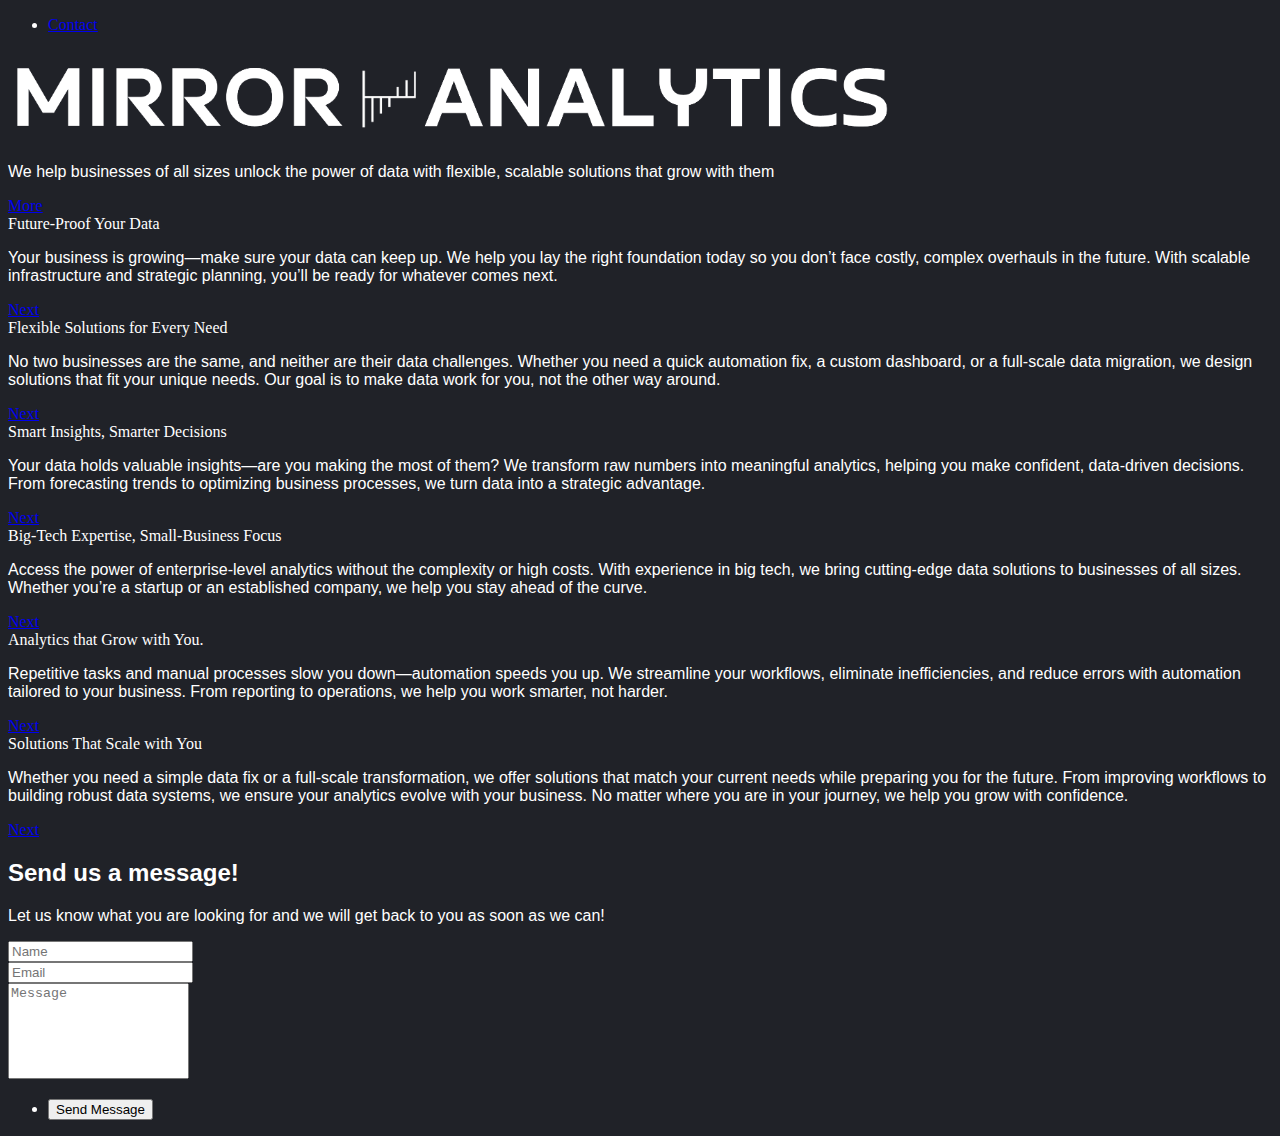
==== index.html @ a61ed6c7 "New Web" ====
<!DOCTYPE HTML>
<!--
	Big Picture by HTML5 UP
	html5up.net | @ajlkn
	Free for personal and commercial use under the CCA 3.0 license (html5up.net/license)
-->
<html>
	<head>
		<title>Big Picture by HTML5 UP</title>
		<meta charset="utf-8" />
		<meta name="viewport" content="width=device-width, initial-scale=1, user-scalable=no" />
		<link rel="stylesheet" href="assets/css/main.css" />
		<noscript><link rel="stylesheet" href="assets/css/noscript.css" /></noscript>
	</head>
	<body class="is-preload">

		<!-- Header -->
		<header id="header">
			<nav>
				<ul>

					<li><a href="#contact">Contact</a></li>
				</ul>
			</nav>
		</header>

		<!-- Intro -->
		<section id="intro" class="main style1 dark fullscreen">
			<div class="content">
				<header>
					<h2><img src="images/logo.png"</h2>
				</header>
				<p>We help businesses of all sizes unlock the power of data with flexible, scalable solutions that grow with them</p>
				<footer>
					<a href="#one" class="button style2 down">More</a>
				</footer>
			</div>
		</section>

		<!-- One -->
		<section id="one" class="main style2 right dark fullscreen">
			<div class="content box style2">
				<header>
					<h21>Future-Proof Your Data</h21>
				</header>
				<p>Your business is growing—make sure your data can keep up. We help you lay the right foundation today so you don’t face costly, complex overhauls in the future. With scalable infrastructure and strategic planning, you’ll be ready for whatever comes next.</p>
			</div>
			<a href="#two" class="button style2 down anchored">Next</a>
		</section>

		<!-- Two -->
		<section id="two" class="main style2 left dark fullscreen">
			<div class="content box style2">
				<header>
					<h21>Flexible Solutions for Every Need</h21>
				</header>
				<p>No two businesses are the same, and neither are their data challenges. Whether you need a quick automation fix, a custom dashboard, or a full-scale data migration, we design solutions that fit your unique needs. Our goal is to make data work for you, not the other way around.</p>
			</div>
			<a href="#work" class="button style2 down anchored">Next</a>
		</section>

		<!-- Three -->
		<section id="three" class="main style2 right dark fullscreen">
			<div class="content box style2">
				<header>
					<h21>Smart Insights, Smarter Decisions</h21>
				</header>
				<p>Your data holds valuable insights—are you making the most of them? We transform raw numbers into meaningful analytics, helping you make confident, data-driven decisions. From forecasting trends to optimizing business processes, we turn data into a strategic advantage.</p>
			</div>
			<a href="#two" class="button style2 down anchored">Next</a>
		</section>

		<!-- Four -->
		<section id="four" class="main style2 left dark fullscreen">
			<div class="content box style2">
				<header>
					<h21> Big-Tech Expertise, Small-Business Focus</h21>
				</header>
				<p>Access the power of enterprise-level analytics without the complexity or high costs. With experience in big tech, we bring cutting-edge data solutions to businesses of all sizes. Whether you’re a startup or an established company, we help you stay ahead of the curve.</p>
			</div>
			<a href="#two" class="button style2 down anchored">Next</a>
		</section>

		<!-- Five -->
		<section id="five" class="main style2 right dark fullscreen">
			<div class="content box style2">
				<header>
					<h21>Analytics that Grow with You.</h21>
				</header>
				<p>Repetitive tasks and manual processes slow you down—automation speeds you up. We streamline your workflows, eliminate inefficiencies, and reduce errors with automation tailored to your business. From reporting to operations, we help you work smarter, not harder.</p>
			</div>
			<a href="#two" class="button style2 down anchored">Next</a>
		</section>

		<!-- Six -->
		<section id="six" class="main style2 left dark fullscreen">
			<div class="content box style2">
				<header>
					<h21>Solutions That Scale with You</h21>
				</header>
				<p>Whether you need a simple data fix or a full-scale transformation, we offer solutions that match your current needs while preparing you for the future. From improving workflows to building robust data systems, we ensure your analytics evolve with your business. No matter where you are in your journey, we help you grow with confidence.</p>
			</div>
			<a href="#two" class="button style2 down anchored">Next</a>
		</section>

		<!-- Work -->
		<!--<section id="work" class="main style3 primary">
	<div class="content">
		<header>
			<h2>Why Mirror Analytics?</h2>
		</header>-->
		<!-- Gallery  -->
		<!--<div class="gallery">
					<article class="from-left">
						<a href="images/fulls/01.jpg" class="image fit"><img src="images/thumbs/01.jpg" title="The Anonymous Red" alt="" /></a>
					</article>
					<article class="from-right">
						<a href="images/fulls/02.jpg" class="image fit"><img src="images/thumbs/02.jpg" title="Airchitecture II" alt="" /></a>
					</article>
					<article class="from-left">
						<a href="images/fulls/03.jpg" class="image fit"><img src="images/thumbs/03.jpg" title="Air Lounge" alt="" /></a>
					</article>
					<article class="from-right">
						<a href="images/fulls/04.jpg" class="image fit"><img src="images/thumbs/04.jpg" title="Carry on" alt="" /></a>
					</article>
					<article class="from-left">
						<a href="images/fulls/05.jpg" class="image fit"><img src="images/thumbs/05.jpg" title="The sparkling shell" alt="" /></a>
					</article>
					<article class="from-right">
						<a href="images/fulls/06.jpg" class="image fit"><img src="images/thumbs/06.jpg" title="Bent IX" alt="" /></a>
					</article>
				</div>

		</div>
	</section>-->
		<!-- Contact -->
		<section id="contact" class="main style3 secondary">
			<div class="content">
				<header>
					<h2>Send us a message!</h2>
					<p>Let us know what you are looking for and we will get back to you as soon as we can!</p>
				</header>
				<div class="box">
					<form method="post" action="#">
						<div class="fields">
							<div class="field half"><input type="text" name="name" placeholder="Name" /></div>
							<div class="field half"><input type="email" name="email" placeholder="Email" /></div>
							<div class="field"><textarea name="message" placeholder="Message" rows="6"></textarea></div>
						</div>
						<ul class="actions special">
							<li><input type="submit" value="Send Message" /></li>
						</ul>
					</form>
				</div>
			</div>
		</section>

		<!-- Footer -->
		<!--<footer id="footer">-->
		<!-- Icons -->
		<!--<ul class="icons">
		<li><a href="#" class="icon brands fa-twitter"><span class="label">Twitter</span></a></li>
		<li><a href="#" class="icon brands fa-facebook-f"><span class="label">Facebook</span></a></li>
		<li><a href="#" class="icon brands fa-instagram"><span class="label">Instagram</span></a></li>
		<li><a href="#" class="icon brands fa-linkedin-in"><span class="label">LinkedIn</span></a></li>
		<li><a href="#" class="icon brands fa-dribbble"><span class="label">Dribbble</span></a></li>
		<li><a href="#" class="icon brands fa-pinterest"><span class="label">Pinterest</span></a></li>
	</ul>-->
		<!-- Menu -->
		<!--<ul class="menu">
				<li>&copy; Untitled</li><li>Design: <a href="https://html5up.net">HTML5 UP</a></li>
			</ul>

	</footer>-->
		<!-- Scripts -->
		<script src="assets/js/jquery.min.js"></script>
		<script src="assets/js/jquery.poptrox.min.js"></script>
		<script src="assets/js/jquery.scrolly.min.js"></script>
		<script src="assets/js/jquery.scrollex.min.js"></script>
		<script src="assets/js/browser.min.js"></script>
		<script src="assets/js/breakpoints.min.js"></script>
		<script src="assets/js/util.js"></script>
		<script src="assets/js/main.js"></script>

	</body>
</html>
---- assets/css/main.css ----
/*--------------------- Common Css Start ----------------*/

* {
	outline: none;
}
a:hover {
	text-decoration: none;
}
body {
	background-color: #202228;
	color: #fff;
	-webkit-font-smoothing: antialiased;
}

p {
	font-family: 'Inter', sans-serif;
	font-size: 16px;
}

h1, h2, h3, h4, h5, h6 {
	color: #fff;
	font-family: 'Inter', sans-serif;
}

hr {
	margin-top: 0px;
	margin-bottom: 0px;
	border-top: 1px solid;
	color: #37393e;
}

textarea {
	resize: none;
}

thead, tbody, tfoot {
    background-color: #202228;
}

/*--------------------- Common Css End ----------------*/

/*--------------------- Elements Start ----------------*/

blockquote {
	font-style: italic;
	border-left: 3px solid #fff;
	font-size: 18px;
    letter-spacing: 1px;
}
.unordarlist {
	font-family: 'Inter', sans-serif;
	list-style-type: square;
	font-size: bold;
	margin-left: -35px;
}
.ordarlist {
	font-family: 'Inter', sans-serif;
	font-size: bold;
	font-weight: bold;
	margin-left: -22px;
}

.ordarlist li{
	padding-bottom: 10px;
}

.unordarlist li{
	padding-bottom: 10px;
	font-size: 16px;
}

#owl-demo .item img{
    display: block;
    width: 100%;
    height: auto;
}

.btn-tobais {
	-webkit-transition: all 0.5s ease-in-out;
	-moz-transition: all 0.5s ease-in-out;
	-ms-transition: all 0.5s ease-in-out;
	-o-transition: all 0.5s ease-in-out;
	transition: all 0.5s ease-in-out;
	border-radius: 25px;
	font-size: 9px;
	color: #333;
    background-color: #202228;
    margin-top: 30px;
    border: 1px solid;
    padding: 10px 20px;
}
section.button {
	padding-top: 10px;
    padding-bottom: 60px;
}

section.table .row {
    padding-bottom: 30px;
}
.btn-defalt {
	color: #fff;
	padding: 13px 40px;
	border-radius: 20px;
}
a.btn.btn-tobais.btn-special:hover {
    background-color: #fff;
    color: #333;
}
.btn-special {
	color: #fff;
	padding: 13px 40px;
	border-radius: 20px;
}
.btn-big {
	color: #fff;
	padding: 15px 35px;
	border-radius: 30px;
}
.btn-small {
	color: #fff;
	padding: 7px 25px;
	border-radius: 30px;
}
button[disabled], html input[disabled] {
	cursor: not-allowed;
}
.btn-disabled {
	background-color: #c1c1c1;
	color: #fff;
	padding: 13px 40px;
	border-radius: 0px;	
}
.btn-fit {
	color: #fff;
	padding: 12px 170px;
}
@media only screen and (max-width: 400px) {
    .btn-fit {
        padding: 12px 90px;
    }
}
.btn-fit-small {
	color: #fff;
	padding: 8px 153px;
}
@media only screen and (max-width: 400px) {
    .btn-fit-small {
        padding: 8px 79px;
    }
}
.hover-off:hover{
	color: #333;
	background-color: #fff;
}
.form-control:focus {
    box-shadow: none;
}
.form-control {
    border: none;
    box-shadow: none;
    border-bottom: 1px solid #adadad;
    border-radius: 0px;
    padding: 15px;
    height: auto;
    background-color: #262930;
    border-color: #32363f;
    color: #fff;
}

tr td:first-child {
    width: 150px;
}

tr td:nth-child(2), tr th:nth-child(2) {
    padding-left: 90px !important;
}

.from-group {
    padding-top: 30px;
}

.checkbox-inline, .radio-inline {
	
	font-size: 15px;
	margin: 25px 0px 0px 0px;
}
.btn-send {
	padding: 10px 30px;
    background-color: #fff;
    color: #333;
    margin-top: 30px;
}
a.btn.btn-tobais.btn-reset:hover {
	background-color: #fff;
}
a.btn.btn-tobais.btn-send:hover {
	color: #fff;
	background-color: #202228;
}
.img-fit{
	display: block;
	min-width: 100%;
}
.image-text-text{

	margin: 20px 0px;
}

.second{
	text-align: right;
}

@media only screen and (max-width: 768px) {
    .second{
		text-align: left !important;
	}
}

.image-text{
	margin:  25px 0px;
}

section.fit-image {
    padding-bottom: 60px;
}

img.img-responsive {
    margin: 15px 0px;
}
.contact-form {
	padding-bottom: 30px;
}

.star {
	color: red;
}

.galleryFull img.img-responsive {
	margin: 0px;
	max-width: none;
}
/*-------------------- ./ elements --------------*/

.contact-field {
	padding-top: 100px;
	padding-bottom: 100px;
}

.text {
	background-color: #1e2026 ; 
	text-align: center;
	padding-top: 70px;
	padding-bottom: 70px;
}

.form-name-email {
	padding-top: 25px;
}
.message {
	padding: 60px;
}
.btn {
	border-radius: 0px;
    margin-right: 10px;
}
.send-reset {
	padding-top: 30px;
}
.btn-message {
	background-color: #fff;
}
.btn-reset {
	background-color: #202228;
	border-style: 1px solid;
	border-color: #555b6b;
	color: #fff;
}

.contact {
	border-top: 1px solid red;
}

/*=-=-=-=-=-=-==-=-=- Contact Info =-=-=-=-=-=-=-=-=-=-=-=-*/

.contact-info {
    display: inline;
}

.contact-info-content .img-wrapper {
    border: 1px solid #fff;
    border-radius: 50%;
    width: 35px;
    height: 35px;
    display: inline-block;
}

.contact-info-content .img-wrapper img {
    display: block;
    margin: auto;
    /*padding-top: 11px;*/
    padding: 8px;
}

.contact-info-content p {
    display: inline-block;
}

.contact-info-content h4 {
	padding-bottom: 10px;
}

.social-contact {
	padding-top: 25px;
	padding-bottom: 25px;
}
.social-content h5 {
	padding-bottom: 10px;
}

.social-contact a {
	color: #a5afce;
}
.keep-update {
	padding-top: 10px;
	padding-right: 10px;
}
input.form-control.notify-me {
    height: 20px;
}
.social-icon li {
	display: inline-block;
}

.social-icon a {
    display: block;
    margin: 3px;
    padding: 12px;
    border: 1px solid #fff;
    border-radius: 50%;
    width: 45px;
    height: 45px;
    color: #fff;
}

.ion-social-facebook-outline:before {
    font-size: 25px;
    line-height: 20px;
}

.ion-social-twitter-outline:before {
    font-size: 25px;
    line-height: 20px;
}
.ion-social-dribbble-outline:before {
    font-size: 25px;
    line-height: 20px;
}
.ion-social-pinterest-outline:before {
    font-size: 25px;
    line-height: 20px;
}

ul.social-icon {
    padding-left: 15px;
    padding-top: 15px;
}
.last p {
	display: inline-block;
	padding-right: 25px;
}

.copyright-text {
	text-align: right;
}

@media only screen and (max-width: 768px) {
    .copyright-text {
    	text-align: center;
	}
}

.table-hover>tbody>tr:hover {
     background-color: #202228; 
}

@media only screen and (max-width: 768px) {
    .icons {
    	padding-top: 35px;
	}
}

.alternate-icon .row {
	padding-top: 20px;
	padding-bottom: 20px;
}
.fa {
    margin-right: 10px;
}

.alternate-icon h1 {
	padding-bottom: 25px;
}

pre {
	background-color: #22242a;
	color: #fff;
	border: none;
    border-radius: 0px;
    padding: 50px 0px 65px 40px;
}

section.ordered-list {
    padding-top: 40px;
    padding-bottom: 40px;
}

section.ordered-list h1 {
    padding-bottom: 20px;
}
section.ordered-list p {
    padding-bottom: 25px;
}
section.unordered-list h1 {
    padding-bottom: 20px;
}
section.unordered-list p {
    padding-bottom: 25px;
}

section.blockquote {
    padding-bottom: 25px;
}
section.blockquote h1 {
    padding-bottom: 20px;
}
section.paragraph {
    padding-bottom: 25px;
}

section.paragraph h1 {
    padding-bottom: 20px;
}
section.performatted h1 {
    padding-bottom: 20px;
}

.fa-square:before {
    padding-right: 10px;
    font-size: 10px;
}

.social-contact .col-md-4 {
	padding-right: 0px;
}
.social-section {
	padding: 50px 0px;
}

a.notify-me {
    color: #333;
    padding: 7.5px 15px;
    font-size: 10px;
}


/*-------------------------- Element Head Start----------------------------*/
.innerheader .pad-small {
    padding-top: 220px;
    padding-bottom: 180px;
}
.innerheader .inner-title {
    padding-left: 150px;
    margin-top: -60px;
    color: #fff;
}

@media only screen and (max-width: 768px) {
    .innerheader .inner-title {
    text-align: center;
    padding-left: 0px;
	}
}

.innerheader2 .inner-title h3 {
    text-transform: uppercase;
    font-size: 2.60rem;
    margin-bottom: 10px;
}

.innerheader {
    background: url(../images/slider2.jpg);
    background-size: cover;
    background-repeat: repeat;
    background-position: center center;
    position: relative;
}

.title {
    margin-left: -75px;
    font-weight: bold;
}
.overlay {
    position: absolute;
    width: 100%;
    height: 100%;
    background-color: #1d2437;
    opacity: .4;
}

.head {
    position: absolute;
    z-index: 9;
    width: 100%;
    padding: 10px;
}

.logo {
	font-size: 24px;
	font-weight: bold;
	color: #fff;
	text-decoration: none;
}

.logo:hover{
	color: #fff;
}

.logo span img {
    width: 800px;
    height: auto;
    margin-top: 3px;
    margin-left: -10px;
}


@media (max-width: 768px) {
	.logo span img {
		width: 300px;
		height: auto;
		margin-top: 5px;
		margin-left: -10px;
	}
}
/*-------------------------- Element Head End ----------------------------*/

/*------------------------ Slide Start ------------------*/
.client-name {
    color: #fff;
    font-size: 10px;
    text-transform: uppercase;
    margin-top: 20px;
    font-family: 'Montserrat', sans-serif;
    letter-spacing: 1px;
}
.section-devider {
    margin: 0 auto;
    width: 100px;
    height: 1px;
    border-top: 1px solid #fbfbfb;
    margin-top: 15px;
    margin-bottom: 50px;
}

.img-qoute {
    vertical-align: top;
    width: 24px;
    margin-right: 5px;
}
.testimonial-sliders .owl-controls {
    position: absolute;
    top: 50%;
    width: 100%;
}
.testimonial-sliders .owl-controls .owl-buttons div {
    background: transparent !important;
}
.testimonial-sliders .owl-controls .owl-prev {
    float: left;
}
.testimonial-sliders .owl-controls .owl-buttons div {
    background: transparent !important;
}
.testimonial-sliders .owl-controls .owl-next {
    float: right;
}

/*------------------------- Slide End -------------------*/

/*-------------------------- Menu start ----------------------------*/

.wrapper {
	-moz-transition: opacity 0.45s ease;
	-webkit-transition: opacity 0.45s ease;
	-ms-transition: opacity 0.45s ease;
	transition: opacity 0.45s ease;
	opacity: 1;
}

#menu {
	-moz-transform: translateX(22em);
	-webkit-transform: translateX(22em);
	-ms-transform: translateX(22em);
	transform: translateX(22em);
	-moz-transition: -moz-transform 0.45s ease, visibility 0.45s;
	-webkit-transition: -webkit-transform 0.45s ease, visibility 0.45s;
	-ms-transition: -ms-transform 0.45s ease, visibility 0.45s;
	transition: transform 0.45s ease, visibility 0.45s;
	position: fixed;
	top: 0;
	right: 0;
	width: 22em;
	max-width: 80%;
	height: 100%;
	-webkit-overflow-scrolling: touch;
	background: #2a2e3d;
	color: #ffffff;
	cursor: default;
	visibility: hidden;
	z-index: 10002;
}

#menu > .inner {
	-moz-transition: opacity 0.45s ease;
	-webkit-transition: opacity 0.45s ease;
	-ms-transition: opacity 0.45s ease;
	transition: opacity 0.45s ease;
	-webkit-overflow-scrolling: touch;
	position: absolute;
	top: 0;
	left: 0;
	width: 100%;
	height: 100%;
	padding: 2.75em;
	opacity: 0;
	overflow-y: auto;
}

#menu > .inner > ul {
	list-style: none;
	margin: 0 0 1em 0;
	padding: 0;
}
#menu > .inner > h2 {
	list-style: none;
	padding-bottom: 30px;
	margin-top: 10px;
	margin-bottom: 15px;
	font-weight: bold;
}

#menu > .inner > ul > li {
	padding: 0;
}

#menu > .inner > ul > li a {
	display: block;
	padding: 5px 0px;
	line-height: 1.5;
	border: 0;
	color: inherit;
	font-size: 20px;
}

#menu > .inner > ul > li:first-child {
	border-top: 0;
	margin-top: -1em;
}

#menu > .close {
	-moz-transition: opacity 0.45s ease, -moz-transform 0.45s ease;
	-webkit-transition: opacity 0.45s ease, -webkit-transform 0.45s ease;
	-ms-transition: opacity 0.45s ease, -ms-transform 0.45s ease;
	transition: opacity 0.45s ease, transform 0.45s ease;
	-moz-transform: scale(0.25) rotate(180deg);
	-webkit-transform: scale(0.25) rotate(180deg);
	-ms-transform: scale(0.25) rotate(180deg);
	transform: scale(0.25) rotate(180deg);
	-webkit-tap-highlight-color: transparent;
	display: block;
	position: absolute;
	top: 3em;
	right: 6em;
	width: 6em;
	text-indent: 6em;
	height: 3em;
	border: 0;
	font-size: 1em;
	opacity: 0;
	overflow: hidden;
	padding: 0;
	white-space: nowrap;
}

#menu > .close:before, #menu > .close:after {
	-moz-transition: opacity 0.2s ease;
	-webkit-transition: opacity 0.2s ease;
	-ms-transition: opacity 0.2s ease;
	transition: opacity 0.2s ease;
	content: '';
	display: block;
	position: absolute;
	top: 0;
	left: 0;
	width: 100%;
	height: 100%;
	background-position: center;
	background-repeat: no-repeat;
	background-size: 2em 2em;
}

#menu > .close:before {
	background-image: url("data:image/svg+xml;charset=utf8,%3Csvg xmlns='http://www.w3.org/2000/svg' width='100' height='100' viewBox='0 0 100 100' preserveAspectRatio='none'%3E%3Cstyle%3Eline %7B stroke-width: 8px%3B stroke: %23f2849e%3B %7D%3C/style%3E%3Cline x1='15' y1='15' x2='85' y2='85' /%3E%3Cline x1='85' y1='15' x2='15' y2='85' /%3E%3C/svg%3E");
	opacity: 0;
}

#menu > .close:after {
	background-image: url("data:image/svg+xml;charset=utf8,%3Csvg xmlns='http://www.w3.org/2000/svg' width='100' height='100' viewBox='0 0 100 100' preserveAspectRatio='none'%3E%3Cstyle%3Eline %7B stroke-width: 8px%3B stroke: %23585858%3B %7D%3C/style%3E%3Cline x1='15' y1='15' x2='85' y2='85' /%3E%3Cline x1='85' y1='15' x2='15' y2='85' /%3E%3C/svg%3E");
	opacity: 1;
}

#menu > .close:hover:before {
	opacity: 1;
}

#menu > .close:hover:after {
	opacity: 0;
}

@media screen and (max-width: 736px) {

	#menu {
		-moz-transform: translateX(16.5em);
		-webkit-transform: translateX(16.5em);
		-ms-transform: translateX(16.5em);
		transform: translateX(16.5em);
		width: 16.5em;
	}

	#menu > .inner {
		padding: 2.75em 1.5em;
	}

	#menu > .close {
		top: 0.5em;
		left: -4.25em;
		width: 4.25em;
		text-indent: 4.25em;
	}

	#menu > .close:before, #menu > .close:after {
		background-size: 1.5em 1.5em;
	}
}

body.is-menu-visible #wrapper {
	-moz-pointer-events: none;
	-webkit-pointer-events: none;
	-ms-pointer-events: none;
	pointer-events: none;
	cursor: default;
	opacity: 0.25;
}

body.is-menu-visible #menu {
	-moz-transform: translateX(0);
	-webkit-transform: translateX(0);
	-ms-transform: translateX(0);
	transform: translateX(0);
	visibility: visible;
}

	body.is-menu-visible #menu > * {
		opacity: 1;
	}

	body.is-menu-visible #menu .close {
		-moz-transform: scale(1.0) rotate(0deg);
		-webkit-transform: scale(1.0) rotate(0deg);
		-ms-transform: scale(1.0) rotate(0deg);
		transform: scale(1.0) rotate(0deg);
		opacity: 1;
	}

	.nav-bars {
		position: absolute;
		right: 15px;
		width: auto;
		height: auto;
		top: 0;
	}

	.nav-bars i {
		color: #000;
		font-size: 20px;
		margin-right: 0px;
	}

/*-------------------------- Menu End ----------------------------*/

/*------------------------ Testimonial Start ---------------------*/

.testimonial {
    color: #fff;
    text-align: center;
    padding: 90px 0px;
    background-color: #1e2026;
}

.owl-carousel .owl-nav .owl-next {
    position: absolute;
    left: 0;
    top: 21%;
    
    background-color: #1e2026;
    font-size: 25px;
}
.owl-carousel .owl-nav .owl-prev {
    position: absolute;
    right: 0;
    top: 21%;
    background-color: #1e2026;
    font-size: 25px;
}

.carousel-item .text-center {
    padding: 0px 50px;
}

.owl-theme .owl-nav [class*=owl-]:hover {
    background: #fff;
    color: #1e2026;
    text-decoration: none;
    padding-right: 0px;
    border-radius: 0px;
}

.testimonial-speech {
    color: #fff;
    padding-left: 15px;
    padding-right: 15px;
    font-family: 'weblysleek_uisemilight_italic';
}

/*------------------- Testimonial End ----------------------*/

/*---------------------- Home Head Start ------------------*/

.owl-carousel .owl-dot {
    background-color: transparent;
    border-radius: 100%;
    border: 1px solid white;
    display: inline-block;
    padding: 4px 4px;
    margin-right: 5px;
}

@media only screen and (max-width: 768px) {
    .owl-carousel .owl-dot {
	    background-color: transparent;
	    border-radius: 100%;
	    border: 1px solid white;
	    display: inline-block;
	    padding: 5px 5px !important;
	    margin-right: 5px;
	}
}

.owl-carousel .owl-dot.active {
    background-color: #fff;/*
    border-color: #e1666a;*/
}
.owl-theme .owl-dots .owl-dot span {
    width: 0px;
    height: 0px;
    margin: 0px 0px;
}

.header_slide img.img-responsive {
    margin: 0px;
    margin-top: -50px;
}
.owl-theme .owl-dots {
    position: absolute;
    bottom: 122px;
    width: 100%;
}

/*---------------------- Home Head End ------------------*/

/*---------------------- Popup Section Start -------------*/

.gallery-pad {
    /*padding-top: 30px;*/
    margin-top: -10px;
}
.no-gutter>[class*=col-] {
    padding-right: 0;
    padding-left: 0;
}
.img-box {
    position: relative;
    overflow: hidden;
}
.img-box img {
    width: calc(100% + 60px);
    height: calc(100% + 60px);
    transition: opacity .35s,-webkit-transform .45s;
    transition: opacity .35s,transform .45s;
    -webkit-transform: translate3d(-40px,0,0);
    transform: translate3d(-40px,0,0);
}
img {
    border: 0;
}
.img-caption {
    background-image: linear-gradient(to top,rgba(17,17,17,.9),rgba(17,17,17,0));
    padding: 15px;
    position: absolute;
    top: auto;
    bottom: -52px;
    width: 100%;
    transition: all .4s;
}
.caption-text {
    float: left;
}
.img-caption span {
    color: #fff;
    font-size: 1rem;
    text-transform: capitalize;
    font-weight: 600;
}
.caption-social {
    float: right;
}
.caption-social span a {
    color: #fff;
}
a {
    background-color: transparent;
}
.caption-social span a i {
    display: inline-block;
    margin-left: 7px;
}

.img-sidebar {
    padding: 30px;
    background-color: #fff;
    position: relative;
}
.img-sidebar .sidebar-header {
    margin-bottom: 15px;
}
.img-sidebar .img-title {
    font-size: 1.414rem;
}
.author-meta span {
    font-size: 1rem;
}
.img-sidebar .sidebar-content {
    margin-bottom: 30px;
}

.img-sidebar .img-meta ul li {
    font-size: 1rem;
    margin-bottom: 10px;
}
.img-sidebar .img-meta ul li span {
    display: inline-block;
    margin-right: 10px;
    font-weight: 600;
}

.img-title h4 {
	color: #333;
}
.author-meta span {
	color: #333;
}
.author-name span {
	color: #333;
}
.sidebar-content p{
	color: #333;
}
.img-lightbox img {
	max-width: 100%;
	margin: 0px;
}

.slide1 {
    background: url(../images/slider1.jpg);  
}
.slide2 {
    background: url(../images/slider2.jpg);
}
.slide3 {
    background: url(../images/slider3.jpg);
}

.bg {
	min-height: 80vh;
	background-size: cover;
    background-repeat: repeat;
    background-position: center center;
    position: relative;
}

.head-text {
	font-family: 'Inter', sans-serif;
	position: absolute;
	z-index: 9;
	width: 100%;
	text-align: center;
	padding-top: 290px;
}
.head-text a {

	color: #fff;
	font-size: 12px;
    font-weight: inherit;
    letter-spacing: .-4px;
}

@media only screen and (max-width: 482px) {
	.head-text h1 {
		font-family: 'Inter', sans-serif;
		font-weight: 900;
		font-size: 23px;
	}
}

.head-text h1 {
	font-family: 'Inter', sans-serif;
	font-weight: 900;
	font-size: 22px;
}

@media screen and (max-width: 600px){
.mfp-arrow {
    top: 38%;
	}
}

.sidebar-content a {
	text-decoration: underline;
}

.img-box:hover img {
    -webkit-transform: translate3d(0,0,0);
    transform: translate3d(0,0,0);
}

@media screen and (max-width: 991px) {
    .grid-item-width2 {
        width: auto;
   	 	height: 0px;
    }
}

.grid-item-width2 { 
	width: auto;
    height: 321px;
}

.grid-item {
	width: auto;
    height: 350px;
}

.home_text {
	position: absolute;
	z-index: 9;
	height: auto;
	width: auto;
	bottom: 45%;
	left: 50%;
	transform: translateX(-50%);
}

	.home_text p {
		color: #fff;
		font-size: 14px;
		font-weight: bold;
	}

.home_text2 {
	position: absolute;
	z-index: 9;
	height: auto;
	width: auto;
	bottom: 45%;
	left: 50%;
	transform: translateX(-50%);
}

	.home_text2 p {
		color: #1e2026;
		font-size: 14px;
		font-weight: bold;
	}


.img-lightbox .col-md-6 {
	font-family: 'Inter', sans-serif;
	padding-left: 0px;
	padding-right: 0px;
}

 .p0 {
 	margin-right: 0px;
 }

.white-popup {
  position: relative;
  background: #FFF;
  width: auto;
  max-width: 1150px;
}

.white-popup {
  position: relative;
  background-color: #FFF;
  padding: 0px;
  width: auto;
  max-width: 1075px;
  margin: 0px auto;
}

.mfp-content .white-popup .col-md-4 {
	padding-right: 25px;
	padding-left: 25px;
}

.pop-up-color {
	background-color: #fff;
}

.pop-up-color img {
	margin: 0px auto;
}

.pop-up-color .p-r-0 {
	padding-right: 0px;
}
.pop-up-color .p-l-0 {
	padding-left: 0px;
}

.pop-up-color section {
	margin-top: 250px;
}

@media screen and (max-width: 1024px) {
	.pop-up-color section {
		margin-top: 25px;
	}
}

.popup-head {
	margin-top: 50px;
    margin-bottom: 35px;
    margin-left: 15px;
}

.popup-parapraph {
	padding: 0px 15px;
}

h4.popup-head {
    color: #333;
}
p.popup-parapraph {
	color: #333;
}

/*---------------------- Popup Section End -------------*/

/*---------------------- Footer Section Start -------------*/

.footer p {
	font-size: 13px;
}

section.footer ul li {
    display: inline-block;
    padding: 10px;
}

section.footer ul li a {
    color: #fff;
}

.footer {
	background-color: #1e2026;
	padding: 30px 0px;
}

@media only screen and (max-width: 768px) {
    .footer-bottom {
    	padding-left: 27px;
	}
}

/*---------------------- Footer Section End -------------*/
---- assets/css/noscript.css ----
/*
	Big Picture by HTML5 UP
	html5up.net | @ajlkn
	Free for personal and commercial use under the CCA 3.0 license (html5up.net/license)
*/

/* Loader */

	body:before, body:after {
		display: none;
	}
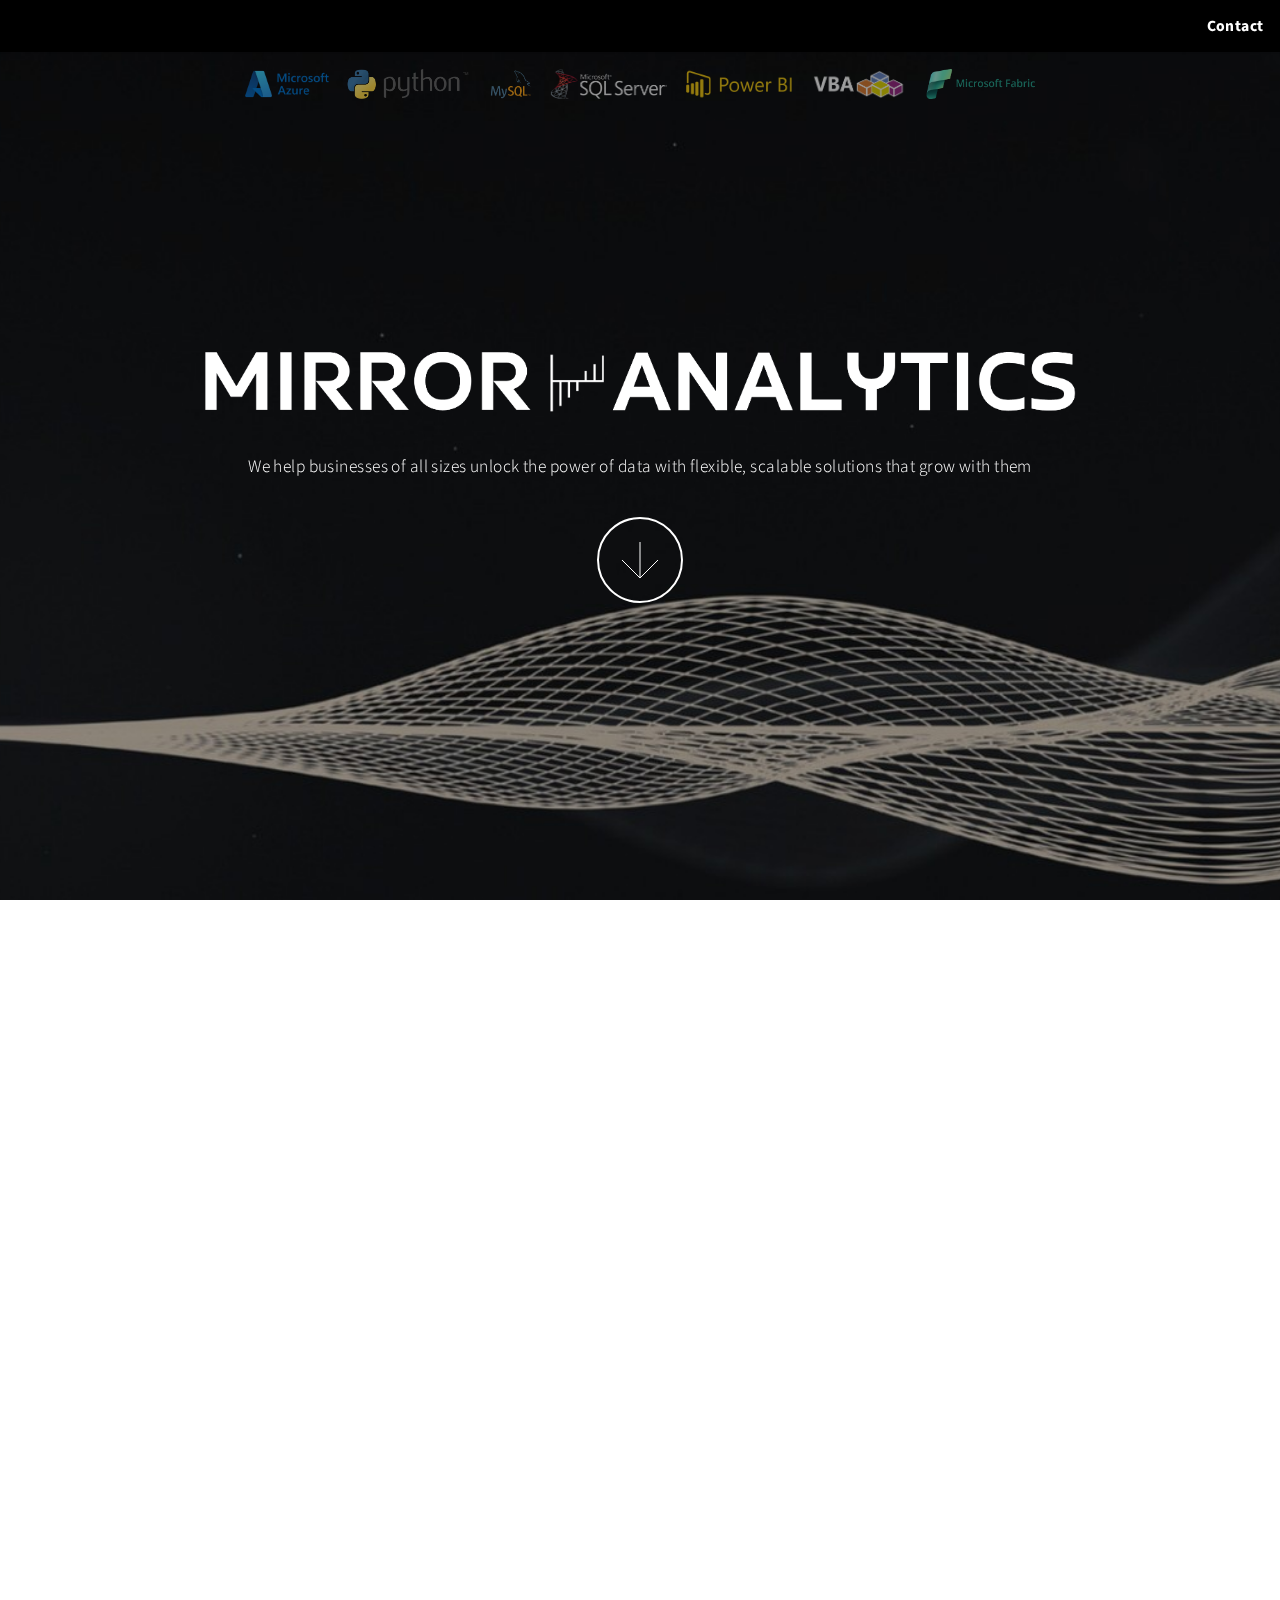
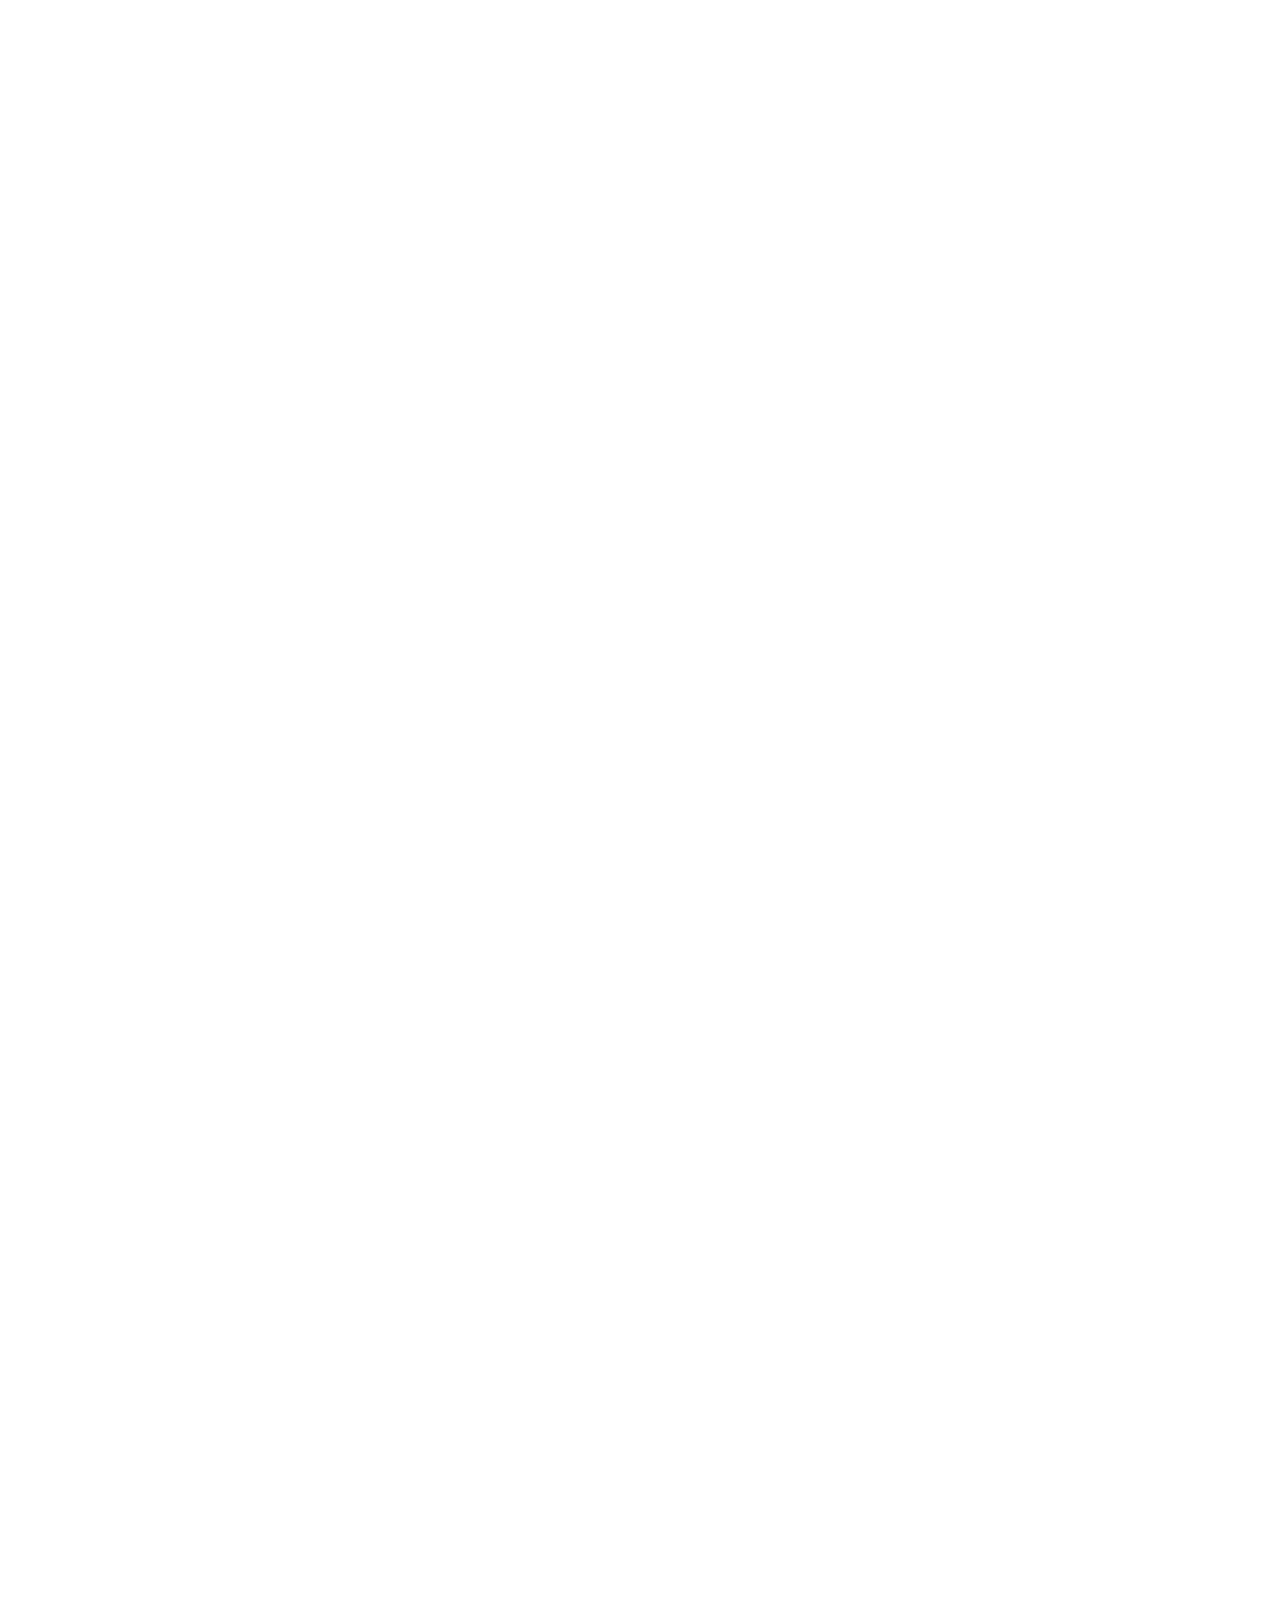
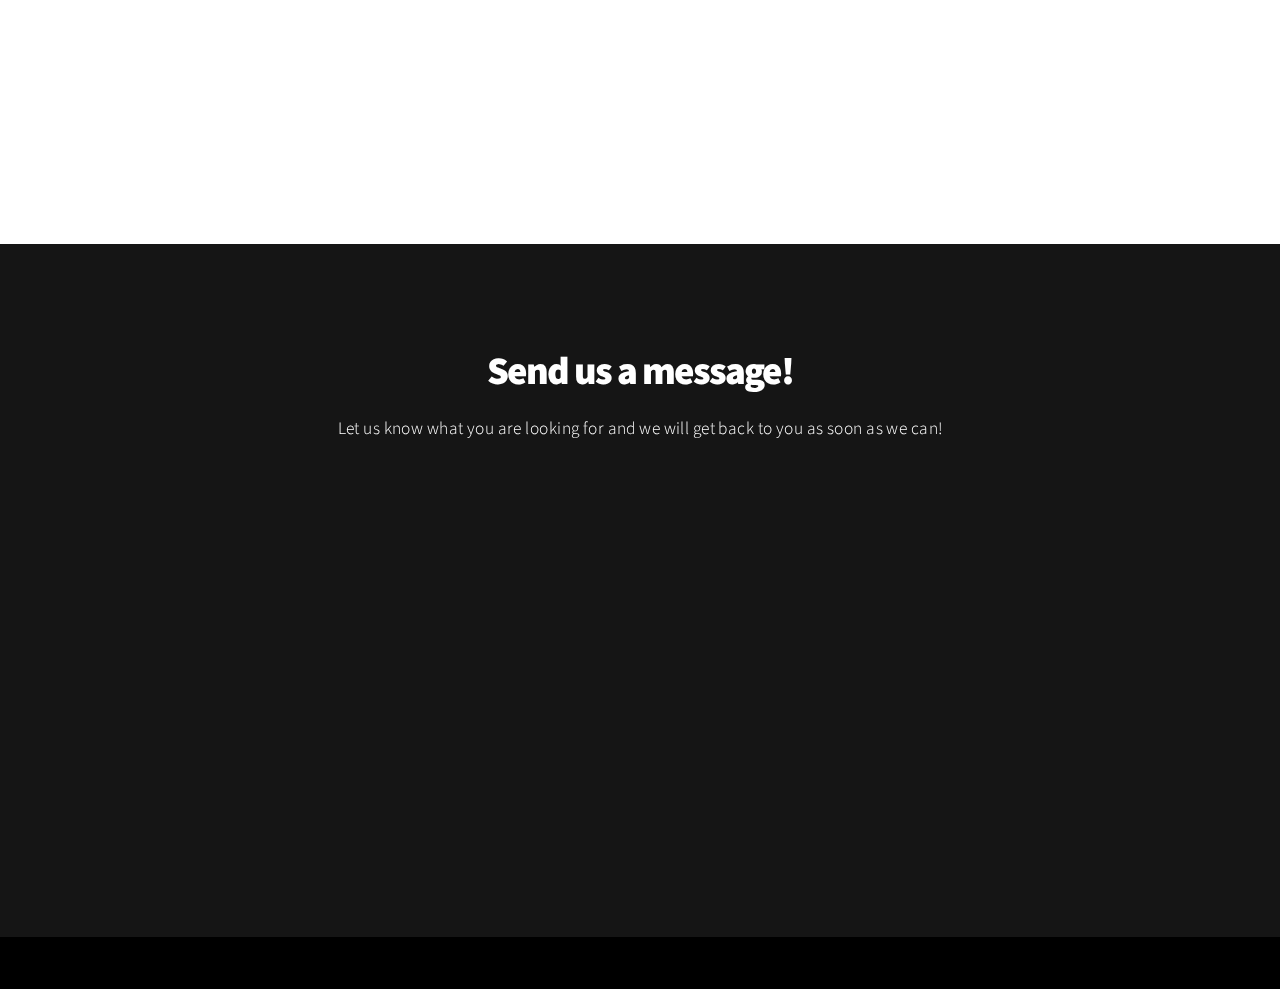
==== commit 38190901: "New Version" ====
--- a/index.html
+++ b/index.html
@@ -6,7 +6,7 @@
 -->
 <html>
 	<head>
-		<title>Big Picture by HTML5 UP</title>
+		<title>Mirror Analytics</title>
 		<meta charset="utf-8" />
 		<meta name="viewport" content="width=device-width, initial-scale=1, user-scalable=no" />
 		<link rel="stylesheet" href="assets/css/main.css" />
@@ -18,7 +18,6 @@
 		<header id="header">
 			<nav>
 				<ul>
-
 					<li><a href="#contact">Contact</a></li>
 				</ul>
 			</nav>
@@ -26,7 +25,41 @@
 
 		<!-- Intro -->
 		<section id="intro" class="main style1 dark fullscreen">
+
+			<div class="icons-container">
+
+				<a href="#">
+					<img src="images/azure.png" alt="Python" class="icon">
+				</a>
+
+				<a href="#">
+					<img src="images/python.png" alt="Python" class="icon">
+				</a>
+
+				<a href="#">
+					<img src="images/sql.png" alt="MySQL" class="icon">
+				</a>
+
+				<a href="#">
+					<img src="images/SSMS.png" alt="SSQS" class="icon">
+				</a>
+
+				<a href="#">
+					<img src="images/PowerBI.png" alt="PowerBI" class="icon">
+				</a>
+
+				<a href="#">
+					<img src="images/vba.png" alt="VBA" class="icon">
+				</a>
+
+				<a href="#">
+					<img src="images/fabric.png" alt="Fabric" class="icon">
+				</a>
+			</div>
+
 			<div class="content">
+
+
 				<header>
 					<h2><img src="images/logo.png"</h2>
 				</header>
@@ -43,7 +76,7 @@
 				<header>
 					<h21>Future-Proof Your Data</h21>
 				</header>
-				<p>Your business is growing—make sure your data can keep up. We help you lay the right foundation today so you don’t face costly, complex overhauls in the future. With scalable infrastructure and strategic planning, you’ll be ready for whatever comes next.</p>
+				<p>Your business is growing—make sure your data can keep up. We help you lay a strong foundation today, so you don’t face costly overhauls in the future. Whether you need a quick fix, process automation, or a scalable data infrastructure, we tailor solutions to fit your unique challenges. Our goal is to make data work for you, ensuring it supports your business now and evolves seamlessly as you grow.</p>
 			</div>
 			<a href="#two" class="button style2 down anchored">Next</a>
 		</section>
@@ -52,26 +85,26 @@
 		<section id="two" class="main style2 left dark fullscreen">
 			<div class="content box style2">
 				<header>
-					<h21>Flexible Solutions for Every Need</h21>
-				</header>
-				<p>No two businesses are the same, and neither are their data challenges. Whether you need a quick automation fix, a custom dashboard, or a full-scale data migration, we design solutions that fit your unique needs. Our goal is to make data work for you, not the other way around.</p>
-			</div>
-			<a href="#work" class="button style2 down anchored">Next</a>
+					<h21>Big-Tech Expertise, Small-Business Focus</h21>
+				</header>
+				<p>Every business, big or small, deserves access to powerful analytics. With experience in big tech, we bring enterprise-level solutions without the complexity or high costs of traditional consultancy firms. We transform raw data into meaningful insights, helping you make smarter, data-driven decisions. From forecasting trends to streamlining operations, we ensure your data isn’t just collected—it drives real impact.</p>
+			</div>
+			<a href="#three" class="button style2 down anchored">Next</a>
 		</section>
 
 		<!-- Three -->
 		<section id="three" class="main style2 right dark fullscreen">
 			<div class="content box style2">
 				<header>
-					<h21>Smart Insights, Smarter Decisions</h21>
-				</header>
-				<p>Your data holds valuable insights—are you making the most of them? We transform raw numbers into meaningful analytics, helping you make confident, data-driven decisions. From forecasting trends to optimizing business processes, we turn data into a strategic advantage.</p>
-			</div>
-			<a href="#two" class="button style2 down anchored">Next</a>
+					<h21>Efficiency, Automation, and Scalability</h21>
+				</header>
+				<p>Repetitive tasks and inefficient workflows slow businesses down, but automation and optimization can change that. We help you streamline processes, reduce errors, and free up valuable time with solutions designed to match your needs. Whether you're refining existing workflows or preparing for long-term scalability, our adaptable approach ensures that your data infrastructure grows with you—helping you stay ahead, always.</p>
+			</div>
+			<a href="#contact" class="button style2 down anchored">Next</a>
 		</section>
 
 		<!-- Four -->
-		<section id="four" class="main style2 left dark fullscreen">
+		<!--<section id="four" class="main style2 left dark fullscreen">
 			<div class="content box style2">
 				<header>
 					<h21> Big-Tech Expertise, Small-Business Focus</h21>
@@ -79,10 +112,10 @@
 				<p>Access the power of enterprise-level analytics without the complexity or high costs. With experience in big tech, we bring cutting-edge data solutions to businesses of all sizes. Whether you’re a startup or an established company, we help you stay ahead of the curve.</p>
 			</div>
 			<a href="#two" class="button style2 down anchored">Next</a>
-		</section>
+		</section>-->
 
 		<!-- Five -->
-		<section id="five" class="main style2 right dark fullscreen">
+		<!--<section id="five" class="main style2 right dark fullscreen">
 			<div class="content box style2">
 				<header>
 					<h21>Analytics that Grow with You.</h21>
@@ -90,10 +123,10 @@
 				<p>Repetitive tasks and manual processes slow you down—automation speeds you up. We streamline your workflows, eliminate inefficiencies, and reduce errors with automation tailored to your business. From reporting to operations, we help you work smarter, not harder.</p>
 			</div>
 			<a href="#two" class="button style2 down anchored">Next</a>
-		</section>
+		</section>-->
 
 		<!-- Six -->
-		<section id="six" class="main style2 left dark fullscreen">
+		<!--<section id="six" class="main style2 left dark fullscreen">
 			<div class="content box style2">
 				<header>
 					<h21>Solutions That Scale with You</h21>
@@ -101,7 +134,7 @@
 				<p>Whether you need a simple data fix or a full-scale transformation, we offer solutions that match your current needs while preparing you for the future. From improving workflows to building robust data systems, we ensure your analytics evolve with your business. No matter where you are in your journey, we help you grow with confidence.</p>
 			</div>
 			<a href="#two" class="button style2 down anchored">Next</a>
-		</section>
+		</section>-->
 
 		<!-- Work -->
 		<!--<section id="work" class="main style3 primary">
@@ -155,9 +188,9 @@
 			</div>
 		</section>
 
-		<!-- Footer -->
-		<!--<footer id="footer">-->
-		<!-- Icons -->
+		 <!--Footer--> 
+		<footer id="footer">
+		 <!--Icons--> 
 		<!--<ul class="icons">
 		<li><a href="#" class="icon brands fa-twitter"><span class="label">Twitter</span></a></li>
 		<li><a href="#" class="icon brands fa-facebook-f"><span class="label">Facebook</span></a></li>
@@ -166,12 +199,12 @@
 		<li><a href="#" class="icon brands fa-dribbble"><span class="label">Dribbble</span></a></li>
 		<li><a href="#" class="icon brands fa-pinterest"><span class="label">Pinterest</span></a></li>
 	</ul>-->
-		<!-- Menu -->
-		<!--<ul class="menu">
+		 <!--Menu 
+		<ul class="menu">
 				<li>&copy; Untitled</li><li>Design: <a href="https://html5up.net">HTML5 UP</a></li>
-			</ul>
-
-	</footer>-->
+			</ul>-->
+
+	</footer>
 		<!-- Scripts -->
 		<script src="assets/js/jquery.min.js"></script>
 		<script src="assets/js/jquery.poptrox.min.js"></script>
--- a/assets/css/main.css
+++ b/assets/css/main.css
@@ -1,1207 +1,2402 @@
-/*--------------------- Common Css Start ----------------*/
-
-* {
-	outline: none;
+@import url("https://fonts.googleapis.com/css?family=Source+Sans+Pro:300,900");
+@import url("fontawesome-all.min.css");
+
+/*
+	Big Picture by HTML5 UP
+	html5up.net | @ajlkn
+	Free for personal and commercial use under the CCA 3.0 license (html5up.net/license)
+*/
+
+html, body, div, span, applet, object,
+iframe, h1, h2, h21, h3, h4, h5, h6, p, blockquote,
+pre, a, abbr, acronym, address, big, cite,
+code, del, dfn, em, img, ins, kbd, q, s, samp,
+small, strike, strong, sub, sup, tt, var, b,
+u, i, center, dl, dt, dd, ol, ul, li, fieldset,
+form, label, legend, table, caption, tbody,
+tfoot, thead, tr, th, td, article, aside,
+canvas, details, embed, figure, figcaption,
+footer, header, hgroup, menu, nav, output, ruby,
+section, summary, time, mark, audio, video {
+	margin: 0;
+	padding: 0;
+	border: 0;
+	font-size: 100%;
+	font: inherit;
+	vertical-align: baseline;
 }
-a:hover {
-	text-decoration: none;
+
+article, aside, details, figcaption, figure,
+footer, header, hgroup, menu, nav, section {
+	display: block;}
+
+body {
+	line-height: 1;
 }
+
+ol, ul {
+	list-style: none;
+}
+
+blockquote, q {
+	quotes: none;
+}
+
+	blockquote:before, blockquote:after, q:before, q:after {
+		content: '';
+		content: none;
+	}
+
+table {
+	border-collapse: collapse;
+	border-spacing: 0;
+}
+
 body {
-	background-color: #202228;
-	color: #fff;
-	-webkit-font-smoothing: antialiased;
+	-webkit-text-size-adjust: none;
 }
 
-p {
-	font-family: 'Inter', sans-serif;
-	font-size: 16px;
+mark {
+	background-color: transparent;
+	color: inherit;
 }
 
-h1, h2, h3, h4, h5, h6 {
-	color: #fff;
-	font-family: 'Inter', sans-serif;
-}
-
-hr {
-	margin-top: 0px;
-	margin-bottom: 0px;
-	border-top: 1px solid;
-	color: #37393e;
-}
-
-textarea {
-	resize: none;
-}
-
-thead, tbody, tfoot {
-    background-color: #202228;
-}
-
-/*--------------------- Common Css End ----------------*/
-
-/*--------------------- Elements Start ----------------*/
-
-blockquote {
-	font-style: italic;
-	border-left: 3px solid #fff;
-	font-size: 18px;
-    letter-spacing: 1px;
-}
-.unordarlist {
-	font-family: 'Inter', sans-serif;
-	list-style-type: square;
-	font-size: bold;
-	margin-left: -35px;
-}
-.ordarlist {
-	font-family: 'Inter', sans-serif;
-	font-size: bold;
-	font-weight: bold;
-	margin-left: -22px;
-}
-
-.ordarlist li{
-	padding-bottom: 10px;
-}
-
-.unordarlist li{
-	padding-bottom: 10px;
-	font-size: 16px;
-}
-
-#owl-demo .item img{
-    display: block;
-    width: 100%;
-    height: auto;
-}
-
-.btn-tobais {
-	-webkit-transition: all 0.5s ease-in-out;
-	-moz-transition: all 0.5s ease-in-out;
-	-ms-transition: all 0.5s ease-in-out;
-	-o-transition: all 0.5s ease-in-out;
-	transition: all 0.5s ease-in-out;
-	border-radius: 25px;
-	font-size: 9px;
-	color: #333;
-    background-color: #202228;
-    margin-top: 30px;
-    border: 1px solid;
-    padding: 10px 20px;
-}
-section.button {
-	padding-top: 10px;
-    padding-bottom: 60px;
-}
-
-section.table .row {
-    padding-bottom: 30px;
-}
-.btn-defalt {
-	color: #fff;
-	padding: 13px 40px;
-	border-radius: 20px;
-}
-a.btn.btn-tobais.btn-special:hover {
-    background-color: #fff;
-    color: #333;
-}
-.btn-special {
-	color: #fff;
-	padding: 13px 40px;
-	border-radius: 20px;
-}
-.btn-big {
-	color: #fff;
-	padding: 15px 35px;
-	border-radius: 30px;
-}
-.btn-small {
-	color: #fff;
-	padding: 7px 25px;
-	border-radius: 30px;
-}
-button[disabled], html input[disabled] {
-	cursor: not-allowed;
-}
-.btn-disabled {
-	background-color: #c1c1c1;
-	color: #fff;
-	padding: 13px 40px;
-	border-radius: 0px;	
-}
-.btn-fit {
-	color: #fff;
-	padding: 12px 170px;
-}
-@media only screen and (max-width: 400px) {
-    .btn-fit {
-        padding: 12px 90px;
-    }
-}
-.btn-fit-small {
-	color: #fff;
-	padding: 8px 153px;
-}
-@media only screen and (max-width: 400px) {
-    .btn-fit-small {
-        padding: 8px 79px;
-    }
-}
-.hover-off:hover{
-	color: #333;
-	background-color: #fff;
-}
-.form-control:focus {
-    box-shadow: none;
-}
-.form-control {
-    border: none;
-    box-shadow: none;
-    border-bottom: 1px solid #adadad;
-    border-radius: 0px;
-    padding: 15px;
-    height: auto;
-    background-color: #262930;
-    border-color: #32363f;
-    color: #fff;
-}
-
-tr td:first-child {
-    width: 150px;
-}
-
-tr td:nth-child(2), tr th:nth-child(2) {
-    padding-left: 90px !important;
-}
-
-.from-group {
-    padding-top: 30px;
-}
-
-.checkbox-inline, .radio-inline {
-	
-	font-size: 15px;
-	margin: 25px 0px 0px 0px;
-}
-.btn-send {
-	padding: 10px 30px;
-    background-color: #fff;
-    color: #333;
-    margin-top: 30px;
-}
-a.btn.btn-tobais.btn-reset:hover {
-	background-color: #fff;
-}
-a.btn.btn-tobais.btn-send:hover {
-	color: #fff;
-	background-color: #202228;
-}
-.img-fit{
-	display: block;
-	min-width: 100%;
-}
-.image-text-text{
-
-	margin: 20px 0px;
-}
-
-.second{
-	text-align: right;
-}
-
-@media only screen and (max-width: 768px) {
-    .second{
-		text-align: left !important;
-	}
-}
-
-.image-text{
-	margin:  25px 0px;
-}
-
-section.fit-image {
-    padding-bottom: 60px;
-}
-
-img.img-responsive {
-    margin: 15px 0px;
-}
-.contact-form {
-	padding-bottom: 30px;
-}
-
-.star {
-	color: red;
-}
-
-.galleryFull img.img-responsive {
-	margin: 0px;
-	max-width: none;
-}
-/*-------------------- ./ elements --------------*/
-
-.contact-field {
-	padding-top: 100px;
-	padding-bottom: 100px;
-}
-
-.text {
-	background-color: #1e2026 ; 
-	text-align: center;
-	padding-top: 70px;
-	padding-bottom: 70px;
-}
-
-.form-name-email {
-	padding-top: 25px;
-}
-.message {
-	padding: 60px;
-}
-.btn {
-	border-radius: 0px;
-    margin-right: 10px;
-}
-.send-reset {
-	padding-top: 30px;
-}
-.btn-message {
-	background-color: #fff;
-}
-.btn-reset {
-	background-color: #202228;
-	border-style: 1px solid;
-	border-color: #555b6b;
-	color: #fff;
-}
-
-.contact {
-	border-top: 1px solid red;
-}
-
-/*=-=-=-=-=-=-==-=-=- Contact Info =-=-=-=-=-=-=-=-=-=-=-=-*/
-
-.contact-info {
-    display: inline;
-}
-
-.contact-info-content .img-wrapper {
-    border: 1px solid #fff;
-    border-radius: 50%;
-    width: 35px;
-    height: 35px;
-    display: inline-block;
-}
-
-.contact-info-content .img-wrapper img {
-    display: block;
-    margin: auto;
-    /*padding-top: 11px;*/
-    padding: 8px;
-}
-
-.contact-info-content p {
-    display: inline-block;
-}
-
-.contact-info-content h4 {
-	padding-bottom: 10px;
-}
-
-.social-contact {
-	padding-top: 25px;
-	padding-bottom: 25px;
-}
-.social-content h5 {
-	padding-bottom: 10px;
-}
-
-.social-contact a {
-	color: #a5afce;
-}
-.keep-update {
-	padding-top: 10px;
-	padding-right: 10px;
-}
-input.form-control.notify-me {
-    height: 20px;
-}
-.social-icon li {
-	display: inline-block;
-}
-
-.social-icon a {
-    display: block;
-    margin: 3px;
-    padding: 12px;
-    border: 1px solid #fff;
-    border-radius: 50%;
-    width: 45px;
-    height: 45px;
-    color: #fff;
-}
-
-.ion-social-facebook-outline:before {
-    font-size: 25px;
-    line-height: 20px;
-}
-
-.ion-social-twitter-outline:before {
-    font-size: 25px;
-    line-height: 20px;
-}
-.ion-social-dribbble-outline:before {
-    font-size: 25px;
-    line-height: 20px;
-}
-.ion-social-pinterest-outline:before {
-    font-size: 25px;
-    line-height: 20px;
-}
-
-ul.social-icon {
-    padding-left: 15px;
-    padding-top: 15px;
-}
-.last p {
-	display: inline-block;
-	padding-right: 25px;
-}
-
-.copyright-text {
-	text-align: right;
-}
-
-@media only screen and (max-width: 768px) {
-    .copyright-text {
-    	text-align: center;
-	}
-}
-
-.table-hover>tbody>tr:hover {
-     background-color: #202228; 
-}
-
-@media only screen and (max-width: 768px) {
-    .icons {
-    	padding-top: 35px;
-	}
-}
-
-.alternate-icon .row {
-	padding-top: 20px;
-	padding-bottom: 20px;
-}
-.fa {
-    margin-right: 10px;
-}
-
-.alternate-icon h1 {
-	padding-bottom: 25px;
-}
-
-pre {
-	background-color: #22242a;
-	color: #fff;
-	border: none;
-    border-radius: 0px;
-    padding: 50px 0px 65px 40px;
-}
-
-section.ordered-list {
-    padding-top: 40px;
-    padding-bottom: 40px;
-}
-
-section.ordered-list h1 {
-    padding-bottom: 20px;
-}
-section.ordered-list p {
-    padding-bottom: 25px;
-}
-section.unordered-list h1 {
-    padding-bottom: 20px;
-}
-section.unordered-list p {
-    padding-bottom: 25px;
-}
-
-section.blockquote {
-    padding-bottom: 25px;
-}
-section.blockquote h1 {
-    padding-bottom: 20px;
-}
-section.paragraph {
-    padding-bottom: 25px;
-}
-
-section.paragraph h1 {
-    padding-bottom: 20px;
-}
-section.performatted h1 {
-    padding-bottom: 20px;
-}
-
-.fa-square:before {
-    padding-right: 10px;
-    font-size: 10px;
-}
-
-.social-contact .col-md-4 {
-	padding-right: 0px;
-}
-.social-section {
-	padding: 50px 0px;
-}
-
-a.notify-me {
-    color: #333;
-    padding: 7.5px 15px;
-    font-size: 10px;
-}
-
-
-/*-------------------------- Element Head Start----------------------------*/
-.innerheader .pad-small {
-    padding-top: 220px;
-    padding-bottom: 180px;
-}
-.innerheader .inner-title {
-    padding-left: 150px;
-    margin-top: -60px;
-    color: #fff;
-}
-
-@media only screen and (max-width: 768px) {
-    .innerheader .inner-title {
-    text-align: center;
-    padding-left: 0px;
-	}
-}
-
-.innerheader2 .inner-title h3 {
-    text-transform: uppercase;
-    font-size: 2.60rem;
-    margin-bottom: 10px;
-}
-
-.innerheader {
-    background: url(../images/slider2.jpg);
-    background-size: cover;
-    background-repeat: repeat;
-    background-position: center center;
-    position: relative;
-}
-
-.title {
-    margin-left: -75px;
-    font-weight: bold;
-}
-.overlay {
-    position: absolute;
-    width: 100%;
-    height: 100%;
-    background-color: #1d2437;
-    opacity: .4;
-}
-
-.head {
-    position: absolute;
-    z-index: 9;
-    width: 100%;
-    padding: 10px;
-}
-
-.logo {
-	font-size: 24px;
-	font-weight: bold;
-	color: #fff;
-	text-decoration: none;
-}
-
-.logo:hover{
-	color: #fff;
-}
-
-.logo span img {
-    width: 800px;
-    height: auto;
-    margin-top: 3px;
-    margin-left: -10px;
-}
-
-
-@media (max-width: 768px) {
-	.logo span img {
-		width: 300px;
-		height: auto;
-		margin-top: 5px;
-		margin-left: -10px;
-	}
-}
-/*-------------------------- Element Head End ----------------------------*/
-
-/*------------------------ Slide Start ------------------*/
-.client-name {
-    color: #fff;
-    font-size: 10px;
-    text-transform: uppercase;
-    margin-top: 20px;
-    font-family: 'Montserrat', sans-serif;
-    letter-spacing: 1px;
-}
-.section-devider {
-    margin: 0 auto;
-    width: 100px;
-    height: 1px;
-    border-top: 1px solid #fbfbfb;
-    margin-top: 15px;
-    margin-bottom: 50px;
-}
-
-.img-qoute {
-    vertical-align: top;
-    width: 24px;
-    margin-right: 5px;
-}
-.testimonial-sliders .owl-controls {
-    position: absolute;
-    top: 50%;
-    width: 100%;
-}
-.testimonial-sliders .owl-controls .owl-buttons div {
-    background: transparent !important;
-}
-.testimonial-sliders .owl-controls .owl-prev {
-    float: left;
-}
-.testimonial-sliders .owl-controls .owl-buttons div {
-    background: transparent !important;
-}
-.testimonial-sliders .owl-controls .owl-next {
-    float: right;
-}
-
-/*------------------------- Slide End -------------------*/
-
-/*-------------------------- Menu start ----------------------------*/
-
-.wrapper {
-	-moz-transition: opacity 0.45s ease;
-	-webkit-transition: opacity 0.45s ease;
-	-ms-transition: opacity 0.45s ease;
-	transition: opacity 0.45s ease;
-	opacity: 1;
-}
-
-#menu {
-	-moz-transform: translateX(22em);
-	-webkit-transform: translateX(22em);
-	-ms-transform: translateX(22em);
-	transform: translateX(22em);
-	-moz-transition: -moz-transform 0.45s ease, visibility 0.45s;
-	-webkit-transition: -webkit-transform 0.45s ease, visibility 0.45s;
-	-ms-transition: -ms-transform 0.45s ease, visibility 0.45s;
-	transition: transform 0.45s ease, visibility 0.45s;
-	position: fixed;
-	top: 0;
-	right: 0;
-	width: 22em;
-	max-width: 80%;
-	height: 100%;
-	-webkit-overflow-scrolling: touch;
-	background: #2a2e3d;
-	color: #ffffff;
-	cursor: default;
-	visibility: hidden;
-	z-index: 10002;
-}
-
-#menu > .inner {
-	-moz-transition: opacity 0.45s ease;
-	-webkit-transition: opacity 0.45s ease;
-	-ms-transition: opacity 0.45s ease;
-	transition: opacity 0.45s ease;
-	-webkit-overflow-scrolling: touch;
-	position: absolute;
-	top: 0;
-	left: 0;
-	width: 100%;
-	height: 100%;
-	padding: 2.75em;
-	opacity: 0;
-	overflow-y: auto;
-}
-
-#menu > .inner > ul {
-	list-style: none;
-	margin: 0 0 1em 0;
+input::-moz-focus-inner {
+	border: 0;
 	padding: 0;
 }
-#menu > .inner > h2 {
-	list-style: none;
-	padding-bottom: 30px;
-	margin-top: 10px;
-	margin-bottom: 15px;
-	font-weight: bold;
+
+input, select, textarea {
+	-moz-appearance: none;
+	-webkit-appearance: none;
+	-ms-appearance: none;
+	appearance: none;
 }
 
-#menu > .inner > ul > li {
-	padding: 0;
+/* Basic */
+
+	@-ms-viewport {
+		width: device-width;
+	}
+
+	html {
+		height: 100%;
+	}
+
+	html {
+		box-sizing: border-box;
+	}
+
+	*, *:before, *:after {
+		box-sizing: inherit;
+	}
+
+	body {
+		background: #ffffff;
+		height: 100%;
+		min-width: 320px;
+	}
+
+		body.is-preload *, body.is-preload *:before, body.is-preload *:after {
+			-moz-animation: none !important;
+			-webkit-animation: none !important;
+			-ms-animation: none !important;
+			animation: none !important;
+			-moz-transition: none !important;
+			-webkit-transition: none !important;
+			-ms-transition: none !important;
+			transition: none !important;
+		}
+
+/* Spinner */
+
+	@-moz-keyframes spinner-rotate {
+		0% {
+			-moz-transform: scale(1) rotate(0deg);
+			-webkit-transform: scale(1) rotate(0deg);
+			-ms-transform: scale(1) rotate(0deg);
+			transform: scale(1) rotate(0deg);
+		}
+
+		100% {
+			-moz-transform: scale(1) rotate(360deg);
+			-webkit-transform: scale(1) rotate(360deg);
+			-ms-transform: scale(1) rotate(360deg);
+			transform: scale(1) rotate(360deg);
+		}
+	}
+
+	@-webkit-keyframes spinner-rotate {
+		0% {
+			-moz-transform: scale(1) rotate(0deg);
+			-webkit-transform: scale(1) rotate(0deg);
+			-ms-transform: scale(1) rotate(0deg);
+			transform: scale(1) rotate(0deg);
+		}
+
+		100% {
+			-moz-transform: scale(1) rotate(360deg);
+			-webkit-transform: scale(1) rotate(360deg);
+			-ms-transform: scale(1) rotate(360deg);
+			transform: scale(1) rotate(360deg);
+		}
+	}
+
+	@-ms-keyframes spinner-rotate {
+		0% {
+			-moz-transform: scale(1) rotate(0deg);
+			-webkit-transform: scale(1) rotate(0deg);
+			-ms-transform: scale(1) rotate(0deg);
+			transform: scale(1) rotate(0deg);
+		}
+
+		100% {
+			-moz-transform: scale(1) rotate(360deg);
+			-webkit-transform: scale(1) rotate(360deg);
+			-ms-transform: scale(1) rotate(360deg);
+			transform: scale(1) rotate(360deg);
+		}
+	}
+
+	@keyframes spinner-rotate {
+		0% {
+			-moz-transform: scale(1) rotate(0deg);
+			-webkit-transform: scale(1) rotate(0deg);
+			-ms-transform: scale(1) rotate(0deg);
+			transform: scale(1) rotate(0deg);
+		}
+
+		100% {
+			-moz-transform: scale(1) rotate(360deg);
+			-webkit-transform: scale(1) rotate(360deg);
+			-ms-transform: scale(1) rotate(360deg);
+			transform: scale(1) rotate(360deg);
+		}
+	}
+
+/* Loader */
+
+	@-moz-keyframes spinner-show {
+		0% {
+			opacity: 0;
+		}
+
+		100% {
+			opacity: 1;
+		}
+	}
+
+	@-webkit-keyframes spinner-show {
+		0% {
+			opacity: 0;
+		}
+
+		100% {
+			opacity: 1;
+		}
+	}
+
+	@-ms-keyframes spinner-show {
+		0% {
+			opacity: 0;
+		}
+
+		100% {
+			opacity: 1;
+		}
+	}
+
+	@keyframes spinner-show {
+		0% {
+			opacity: 0;
+		}
+
+		100% {
+			opacity: 1;
+		}
+	}
+
+	@-moz-keyframes spinner-hide {
+		0% {
+			-moz-transform: scale(1) rotate(0deg);
+			-webkit-transform: scale(1) rotate(0deg);
+			-ms-transform: scale(1) rotate(0deg);
+			transform: scale(1) rotate(0deg);
+			color: #e5e6e7;
+			z-index: 100001;
+		}
+
+		99% {
+			-moz-transform: scale(0.5) rotate(360deg);
+			-webkit-transform: scale(0.5) rotate(360deg);
+			-ms-transform: scale(0.5) rotate(360deg);
+			transform: scale(0.5) rotate(360deg);
+			color: #e5e6e7;
+			z-index: 100001;
+		}
+
+		100% {
+			-moz-transform: scale(0.5) rotate(360deg);
+			-webkit-transform: scale(0.5) rotate(360deg);
+			-ms-transform: scale(0.5) rotate(360deg);
+			transform: scale(0.5) rotate(360deg);
+			color: #e5e6e7;
+			z-index: -1;
+		}
+	}
+
+	@-webkit-keyframes spinner-hide {
+		0% {
+			-moz-transform: scale(1) rotate(0deg);
+			-webkit-transform: scale(1) rotate(0deg);
+			-ms-transform: scale(1) rotate(0deg);
+			transform: scale(1) rotate(0deg);
+			color: #e5e6e7;
+			z-index: 100001;
+		}
+
+		99% {
+			-moz-transform: scale(0.5) rotate(360deg);
+			-webkit-transform: scale(0.5) rotate(360deg);
+			-ms-transform: scale(0.5) rotate(360deg);
+			transform: scale(0.5) rotate(360deg);
+			color: #e5e6e7;
+			z-index: 100001;
+		}
+
+		100% {
+			-moz-transform: scale(0.5) rotate(360deg);
+			-webkit-transform: scale(0.5) rotate(360deg);
+			-ms-transform: scale(0.5) rotate(360deg);
+			transform: scale(0.5) rotate(360deg);
+			color: #e5e6e7;
+			z-index: -1;
+		}
+	}
+
+	@-ms-keyframes spinner-hide {
+		0% {
+			-moz-transform: scale(1) rotate(0deg);
+			-webkit-transform: scale(1) rotate(0deg);
+			-ms-transform: scale(1) rotate(0deg);
+			transform: scale(1) rotate(0deg);
+			color: #e5e6e7;
+			z-index: 100001;
+		}
+
+		99% {
+			-moz-transform: scale(0.5) rotate(360deg);
+			-webkit-transform: scale(0.5) rotate(360deg);
+			-ms-transform: scale(0.5) rotate(360deg);
+			transform: scale(0.5) rotate(360deg);
+			color: #e5e6e7;
+			z-index: 100001;
+		}
+
+		100% {
+			-moz-transform: scale(0.5) rotate(360deg);
+			-webkit-transform: scale(0.5) rotate(360deg);
+			-ms-transform: scale(0.5) rotate(360deg);
+			transform: scale(0.5) rotate(360deg);
+			color: #e5e6e7;
+			z-index: -1;
+		}
+	}
+
+	@keyframes spinner-hide {
+		0% {
+			-moz-transform: scale(1) rotate(0deg);
+			-webkit-transform: scale(1) rotate(0deg);
+			-ms-transform: scale(1) rotate(0deg);
+			transform: scale(1) rotate(0deg);
+			color: #e5e6e7;
+			z-index: 100001;
+		}
+
+		99% {
+			-moz-transform: scale(0.5) rotate(360deg);
+			-webkit-transform: scale(0.5) rotate(360deg);
+			-ms-transform: scale(0.5) rotate(360deg);
+			transform: scale(0.5) rotate(360deg);
+			color: #e5e6e7;
+			z-index: 100001;
+		}
+
+		100% {
+			-moz-transform: scale(0.5) rotate(360deg);
+			-webkit-transform: scale(0.5) rotate(360deg);
+			-ms-transform: scale(0.5) rotate(360deg);
+			transform: scale(0.5) rotate(360deg);
+			color: #e5e6e7;
+			z-index: -1;
+		}
+	}
+
+	@-moz-keyframes overlay-hide {
+		0% {
+			opacity: 1;
+			z-index: 100000;
+		}
+
+		15% {
+			opacity: 1;
+			z-index: 100000;
+		}
+
+		99% {
+			opacity: 0;
+			z-index: 100000;
+		}
+
+		100% {
+			opacity: 0;
+			z-index: -1;
+		}
+	}
+
+	@-webkit-keyframes overlay-hide {
+		0% {
+			opacity: 1;
+			z-index: 100000;
+		}
+
+		15% {
+			opacity: 1;
+			z-index: 100000;
+		}
+
+		99% {
+			opacity: 0;
+			z-index: 100000;
+		}
+
+		100% {
+			opacity: 0;
+			z-index: -1;
+		}
+	}
+
+	@-ms-keyframes overlay-hide {
+		0% {
+			opacity: 1;
+			z-index: 100000;
+		}
+
+		15% {
+			opacity: 1;
+			z-index: 100000;
+		}
+
+		99% {
+			opacity: 0;
+			z-index: 100000;
+		}
+
+		100% {
+			opacity: 0;
+			z-index: -1;
+		}
+	}
+
+	@keyframes overlay-hide {
+		0% {
+			opacity: 1;
+			z-index: 100000;
+		}
+
+		15% {
+			opacity: 1;
+			z-index: 100000;
+		}
+
+		99% {
+			opacity: 0;
+			z-index: 100000;
+		}
+
+		100% {
+			opacity: 0;
+			z-index: -1;
+		}
+	}
+
+	body {
+		text-decoration: none;
+	}
+
+		body:before {
+			-moz-animation: spinner-show 1.5s 1 0.25s ease forwards, spinner-hide 0.25s ease-in-out forwards !important;
+			-webkit-animation: spinner-show 1.5s 1 0.25s ease forwards, spinner-hide 0.25s ease-in-out forwards !important;
+			-ms-animation: spinner-show 1.5s 1 0.25s ease forwards, spinner-hide 0.25s ease-in-out forwards !important;
+			animation: spinner-show 1.5s 1 0.25s ease forwards, spinner-hide 0.25s ease-in-out forwards !important;
+			-moz-transform-origin: 50% 50%;
+			-webkit-transform-origin: 50% 50%;
+			-ms-transform-origin: 50% 50%;
+			transform-origin: 50% 50%;
+			-moz-osx-font-smoothing: grayscale;
+			-webkit-font-smoothing: antialiased;
+			font-family: FontAwesome;
+			font-style: normal;
+			font-weight: normal;
+			text-transform: none !important;
+			color: #e5e6e7;
+			content: '\f1ce';
+			cursor: default;
+			display: block;
+			font-size: 2em;
+			height: 2em;
+			left: 50%;
+			line-height: 2em;
+			margin: -1em 0 0 -1em;
+			opacity: 0;
+			position: fixed;
+			text-align: center;
+			top: 50%;
+			width: 2em;
+			z-index: -1;
+		}
+
+		body:after {
+			-moz-animation: overlay-hide 1.5s ease-in forwards !important;
+			-webkit-animation: overlay-hide 1.5s ease-in forwards !important;
+			-ms-animation: overlay-hide 1.5s ease-in forwards !important;
+			animation: overlay-hide 1.5s ease-in forwards !important;
+			background: #ffffff;
+			content: '';
+			display: block;
+			height: 100%;
+			left: 0;
+			opacity: 0;
+			position: fixed;
+			top: 0;
+			width: 100%;
+			z-index: -1;
+		}
+
+		body.is-preload:before {
+			-moz-animation: spinner-show 1.5s 1 0.25s ease forwards, spinner-rotate 0.75s infinite linear !important;
+			-webkit-animation: spinner-show 1.5s 1 0.25s ease forwards, spinner-rotate 0.75s infinite linear !important;
+			-ms-animation: spinner-show 1.5s 1 0.25s ease forwards, spinner-rotate 0.75s infinite linear !important;
+			animation: spinner-show 1.5s 1 0.25s ease forwards, spinner-rotate 0.75s infinite linear !important;
+			z-index: 100001;
+		}
+
+		body.is-preload:after {
+			-moz-animation: none !important;
+			-webkit-animation: none !important;
+			-ms-animation: none !important;
+			animation: none !important;
+			opacity: 1;
+			z-index: 100000;
+		}
+
+	@media (-webkit-min-device-pixel-ratio: 2) {
+
+		body:before {
+			line-height: 2.025em;
+		}
+
+	}
+
+/* Type */
+
+	body, input, textarea, select {
+		font-family: "Source Sans Pro", "sans-serif";
+		font-weight: 300;
+		font-size: 18pt;
+		line-height: 1.75em;
+		color: #39454b;
+		letter-spacing: 0.025em;
+	}
+
+		@media screen and (max-width: 1920px) {
+
+			body, input, textarea, select {
+				font-size: 17pt;
+			}
+
+		}
+
+		@media screen and (max-width: 1680px) {
+
+			body, input, textarea, select {
+				font-size: 15pt;
+			}
+
+		}
+
+		@media screen and (max-width: 1280px) {
+
+			body, input, textarea, select {
+				font-size: 13pt;
+			}
+
+		}
+
+		@media screen and (max-width: 1000px) {
+
+			body, input, textarea, select {
+				font-size: 13pt;
+			}
+
+		}
+
+		@media screen and (max-width: 736px) {
+
+			body, input, textarea, select {
+				font-size: 12pt;
+				line-height: 1.5em;
+			}
+
+		}
+
+	h1, h2, h21, h3, h4, h5, h6 {
+		font-weight: 900;
+		color: inherit;
+		letter-spacing: -0.0325em;
+	}
+
+		h1 a, h21, h2 a, h3 a, h4 a, h5 a, h6 a {
+			color: inherit;
+			text-decoration: none;
+		}
+
+	h2 {
+		font-size: 2.25em;
+		line-height: 1.25em;
+		letter-spacing: -0.05em;
+		color: #ffffff;
+	}
+
+	h21 {
+		font-size: 2.25em;
+		line-height: 1.25em;
+		letter-spacing: -0.05em;
+
+	}
+
+
+	@media screen and (max-width: 736px) {
+
+		h2 {
+			font-size: 1.5em;
+		}
+
+	}
+
+
+		h21 {
+			font-size: 1.5em;
+		}
+
+	}
+
+	strong, b {
+		font-weight: 900;
+		color: inherit;
+	}
+
+	em, i {
+		font-style: italic;
+	}
+
+	a {
+		-moz-transition: color 0.2s ease-in-out;
+		-webkit-transition: color 0.2s ease-in-out;
+		-ms-transition: color 0.2s ease-in-out;
+		transition: color 0.2s ease-in-out;
+		color: #98c593;
+	}
+
+	sub {
+		position: relative;
+		top: 0.5em;
+		font-size: 0.8em;
+	}
+
+	sup {
+		position: relative;
+		top: -0.5em;
+		font-size: 0.8em;
+	}
+
+	hr {
+		border: 0;
+		border-top: solid 1px #e5e6e7;
+	}
+
+	blockquote {
+		border-left: solid 0.5em #e5e6e7;
+		padding: 1em 0 1em 2em;
+		font-style: italic;
+	}
+
+	p, ul, ol, dl, table {
+		margin-bottom: 1em;
+	}
+
+/* Box */
+
+	.box {
+		background: #ffffff;
+		color: #39454b;
+		padding: 2em;
+			}
+
+		.box > :last-child {
+			margin-bottom: 0;
+		}
+
+		.box.style2 {
+			width: 75%; /* Set a width */
+			padding: 1.5em; /* Adjust padding */
+		}
+
+		@media screen and (max-width: 736px) {
+
+			.box {
+				padding: 1em;
+			}
+
+				.box.style2 {
+					padding: 1.5em 1.25em 1.5em 1.25em;
+					background-color: rgba(255, 255, 255, 0.9);
+				}
+
+		}
+
+/* Button */
+
+	input[type="button"],
+	input[type="submit"],
+	input[type="reset"],
+	.button,
+	button {
+		-moz-appearance: none;
+		-webkit-appearance: none;
+		-ms-appearance: none;
+		appearance: none;
+		-moz-transition: background-color 0.2s ease-in-out;
+		-webkit-transition: background-color 0.2s ease-in-out;
+		-ms-transition: background-color 0.2s ease-in-out;
+		transition: background-color 0.2s ease-in-out;
+		background-color: #98c593;
+		border: 0;
+		border-radius: 3.5em;
+		color: #ffffff;
+		cursor: pointer;
+		display: inline-block;
+		height: 3.5em;
+		line-height: 3.5em;
+		outline: 0;
+		padding: 0 2em 0 2em;
+		position: relative;
+		text-align: center;
+		text-decoration: none;
+	}
+
+		input[type="button"].down,
+		input[type="submit"].down,
+		input[type="reset"].down,
+		.button.down,
+		button.down {
+			width: 5em;
+			height: 5em;
+			line-height: 4.5em;
+			padding: 0;
+			background-image: url("images/dark-arrow.svg");
+			background-position: center center;
+			background-repeat: no-repeat;
+			text-indent: -10em;
+			overflow: hidden;
+		}
+
+			input[type="button"].down.anchored,
+			input[type="submit"].down.anchored,
+			input[type="reset"].down.anchored,
+			.button.down.anchored,
+			button.down.anchored {
+				bottom: 0;
+				border-bottom: 0;
+				border-radius: 3em 3em 0 0;
+				height: 4.5em;
+				margin-left: -2.5em;
+			}
+
+		input[type="button"].anchored,
+		input[type="submit"].anchored,
+		input[type="reset"].anchored,
+		.button.anchored,
+		button.anchored {
+			position: absolute;
+			left: 50%;
+		}
+
+		input[type="button"]:hover,
+		input[type="submit"]:hover,
+		input[type="reset"]:hover,
+		.button:hover,
+		button:hover {
+			background-color: #a8cea4;
+		}
+
+		input[type="button"]:active,
+		input[type="submit"]:active,
+		input[type="reset"]:active,
+		.button:active,
+		button:active {
+			background-color: #88bc82;
+		}
+
+		input[type="button"].style2,
+		input[type="submit"].style2,
+		input[type="reset"].style2,
+		.button.style2,
+		button.style2 {
+			background-color: transparent;
+			border: solid 2px #e5e6e7;
+			color: inherit;
+		}
+
+			input[type="button"].style2:hover,
+			input[type="submit"].style2:hover,
+			input[type="reset"].style2:hover,
+			.button.style2:hover,
+			button.style2:hover {
+				background-color: rgba(229, 230, 231, 0.25);
+			}
+
+			input[type="button"].style2:active,
+			input[type="submit"].style2:active,
+			input[type="reset"].style2:active,
+			.button.style2:active,
+			button.style2:active {
+				background-color: rgba(229, 230, 231, 0.375);
+			}
+
+			input[type="button"].style2.down,
+			input[type="submit"].style2.down,
+			input[type="reset"].style2.down,
+			.button.style2.down,
+			button.style2.down {
+				background-image: url("images/arrow.svg");
+			}
+
+/* Form */
+
+	form {
+		margin: 0 0 2em 0;
+	}
+
+		form > :last-child {
+			margin-bottom: 0;
+		}
+
+		form > .fields {
+			display: -moz-flex;
+			display: -webkit-flex;
+			display: -ms-flex;
+			display: flex;
+			-moz-flex-wrap: wrap;
+			-webkit-flex-wrap: wrap;
+			-ms-flex-wrap: wrap;
+			flex-wrap: wrap;
+			width: calc(100% + 3em);
+			margin: -1.5em 0 2em -1.5em;
+		}
+
+			form > .fields > .field {
+				-moz-flex-grow: 0;
+				-webkit-flex-grow: 0;
+				-ms-flex-grow: 0;
+				flex-grow: 0;
+				-moz-flex-shrink: 0;
+				-webkit-flex-shrink: 0;
+				-ms-flex-shrink: 0;
+				flex-shrink: 0;
+				padding: 1.5em 0 0 1.5em;
+				width: calc(100% - 1.5em);
+			}
+
+				form > .fields > .field.half {
+					width: calc(50% - 0.75em);
+				}
+
+				form > .fields > .field.third {
+					width: calc(100%/3 - 0.5em);
+				}
+
+				form > .fields > .field.quarter {
+					width: calc(25% - 0.375em);
+				}
+
+		@media screen and (max-width: 480px) {
+
+			form > .fields {
+				width: calc(100% + 2em);
+				margin: -1em 0 2em -1em;
+			}
+
+				form > .fields > .field {
+					padding: 1em 0 0 1em;
+					width: calc(100% - 1em);
+				}
+
+					form > .fields > .field.half {
+						width: calc(100% - 1em);
+					}
+
+					form > .fields > .field.third {
+						width: calc(100% - 1em);
+					}
+
+					form > .fields > .field.quarter {
+						width: calc(100% - 1em);
+					}
+
+		}
+
+	label {
+		display: block;
+	}
+
+	input[type="text"],
+	input[type="password"],
+	input[type="email"],
+	input[type="tel"],
+	input[type="search"],
+	input[type="url"],
+	select,
+	textarea {
+		-moz-appearance: none;
+		-webkit-appearance: none;
+		-ms-appearance: none;
+		appearance: none;
+		-moz-transition: border-color 0.2s ease-in-out, color 0.2s ease-in-out;
+		-webkit-transition: border-color 0.2s ease-in-out, color 0.2s ease-in-out;
+		-ms-transition: border-color 0.2s ease-in-out, color 0.2s ease-in-out;
+		transition: border-color 0.2s ease-in-out, color 0.2s ease-in-out;
+		color: #39454b;
+		display: block;
+		width: 100%;
+		padding: 0.65em 0.75em;
+		background: none;
+		border: solid 2px #e5e6e7;
+		color: inherit;
+		border-radius: 0.5em;
+		outline: none;
+	}
+
+		input[type="text"]:focus,
+		input[type="password"]:focus,
+		input[type="email"]:focus,
+		input[type="tel"]:focus,
+		input[type="search"]:focus,
+		input[type="url"]:focus,
+		select:focus,
+		textarea:focus {
+			border-color: #9ac8e9;
+		}
+
+	input[type="text"],
+	input[type="password"],
+	input[type="email"],
+	input[type="tel"],
+	input[type="search"],
+	input[type="url"],
+	select {
+		line-height: 1.35em;
+	}
+
+	textarea {
+		min-height: 8em;
+	}
+
+	::-moz-focus-inner {
+		border: 0;
+	}
+
+	::-webkit-input-placeholder {
+		opacity: 0.375;
+	}
+
+	:-moz-placeholder {
+		opacity: 0.375;
+	}
+
+	::-moz-placeholder {
+		opacity: 0.375;
+	}
+
+	:-ms-input-placeholder {
+		opacity: 0.375;
+	}
+
+/* Icon */
+
+	.icon {
+		text-decoration: none;
+		position: relative;
+		text-decoration: none;
+	}
+
+		.icon:before {
+			-moz-osx-font-smoothing: grayscale;
+			-webkit-font-smoothing: antialiased;
+			display: inline-block;
+			font-style: normal;
+			font-variant: normal;
+			text-rendering: auto;
+			line-height: 1;
+			text-transform: none !important;
+			font-family: 'Font Awesome 5 Free';
+			font-weight: 400;
+		}
+
+		.icon:before {
+			line-height: inherit;
+		}
+
+		.icon > .label {
+			display: none;
+		}
+
+		.icon.solid:before {
+			font-weight: 900;
+		}
+
+		.icon.brands:before {
+			font-family: 'Font Awesome 5 Brands';
+		}
+
+/* Image */
+
+	.image {
+		position: relative;
+		display: inline-block;
+	}
+
+		.image:before {
+			content: '';
+			position: absolute;
+			left: 0;
+			top: 0;
+			width: 100%;
+			height: 100%;
+			background: url("images/overlay.png");
+		}
+
+		.image img {
+			display: block;
+			width: 100%;
+		}
+
+		.image.featured {
+			display: block;
+			width: 100%;
+			margin: 0 0 2em 0;
+		}
+
+		.image.fit {
+			display: block;
+			width: 100%;
+		}
+
+		.image.left {
+			float: left;
+			margin: 0 2em 2em 0;
+		}
+
+		.image.centered {
+			display: block;
+			margin: 0 0 2em 0;
+		}
+
+			.image.centered img {
+				margin: 0 auto;
+				width: auto;
+			}
+
+/* List */
+
+	ul.default {
+		list-style: disc;
+		padding-left: 1em;
+	}
+
+		ul.default li {
+			padding-left: 0.5em;
+		}
+
+	ul.menu {
+		cursor: default;
+	}
+
+		ul.menu li {
+			display: inline-block;
+			line-height: 1em;
+			border-left: solid 1px #e5e6e7;
+			padding: 0 0 0 0.5em;
+			margin: 0 0 0 0.5em;
+		}
+
+			ul.menu li:first-child {
+				border-left: 0;
+				padding-left: 0;
+				margin-left: 0;
+			}
+
+	ol.default {
+		list-style: decimal;
+		padding-left: 1.25em;
+	}
+
+		ol.default li {
+			padding-left: 0.25em;
+		}
+
+/* Actions */
+
+	ul.actions {
+		display: -moz-flex;
+		display: -webkit-flex;
+		display: -ms-flex;
+		display: flex;
+		cursor: default;
+		list-style: none;
+		margin-left: -1em;
+		padding-left: 0;
+	}
+
+		ul.actions li {
+			padding: 0 0 0 1em;
+			vertical-align: middle;
+		}
+
+		ul.actions.special {
+			-moz-justify-content: center;
+			-webkit-justify-content: center;
+			-ms-justify-content: center;
+			justify-content: center;
+			width: 100%;
+			margin-left: 0;
+		}
+
+			ul.actions.special li:first-child {
+				padding-left: 0;
+			}
+
+		ul.actions.stacked {
+			-moz-flex-direction: column;
+			-webkit-flex-direction: column;
+			-ms-flex-direction: column;
+			flex-direction: column;
+			margin-left: 0;
+		}
+
+			ul.actions.stacked li {
+				padding: 1.3em 0 0 0;
+			}
+
+				ul.actions.stacked li:first-child {
+					padding-top: 0;
+				}
+
+		ul.actions.fit {
+			width: calc(100% + 1em);
+		}
+
+			ul.actions.fit li {
+				-moz-flex-grow: 1;
+				-webkit-flex-grow: 1;
+				-ms-flex-grow: 1;
+				flex-grow: 1;
+				-moz-flex-shrink: 1;
+				-webkit-flex-shrink: 1;
+				-ms-flex-shrink: 1;
+				flex-shrink: 1;
+				width: 100%;
+			}
+
+				ul.actions.fit li > * {
+					width: 100%;
+				}
+
+			ul.actions.fit.stacked {
+				width: 100%;
+			}
+
+		@media screen and (max-width: 480px) {
+
+			ul.actions:not(.fixed) {
+				-moz-flex-direction: column;
+				-webkit-flex-direction: column;
+				-ms-flex-direction: column;
+				flex-direction: column;
+				margin-left: 0;
+				width: 100% !important;
+			}
+
+				ul.actions:not(.fixed) li {
+					-moz-flex-grow: 1;
+					-webkit-flex-grow: 1;
+					-ms-flex-grow: 1;
+					flex-grow: 1;
+					-moz-flex-shrink: 1;
+					-webkit-flex-shrink: 1;
+					-ms-flex-shrink: 1;
+					flex-shrink: 1;
+					padding: 1em 0 0 0;
+					text-align: center;
+					width: 100%;
+				}
+
+					ul.actions:not(.fixed) li > * {
+						width: 100%;
+					}
+
+					ul.actions:not(.fixed) li:first-child {
+						padding-top: 0;
+					}
+
+					ul.actions:not(.fixed) li input[type="submit"],
+					ul.actions:not(.fixed) li input[type="reset"],
+					ul.actions:not(.fixed) li input[type="button"],
+					ul.actions:not(.fixed) li button,
+					ul.actions:not(.fixed) li .button {
+						width: 100%;
+					}
+
+						ul.actions:not(.fixed) li input[type="submit"].icon:before,
+						ul.actions:not(.fixed) li input[type="reset"].icon:before,
+						ul.actions:not(.fixed) li input[type="button"].icon:before,
+						ul.actions:not(.fixed) li button.icon:before,
+						ul.actions:not(.fixed) li .button.icon:before {
+							margin-left: -0.5rem;
+						}
+
+		}
+
+/* Icons */
+
+	ul.icons {
+		cursor: default;
+	}
+
+		ul.icons li {
+			display: inline-block;
+		}
+
+		ul.icons a {
+			display: inline-block;
+			width: 2em;
+			height: 2em;
+			line-height: 2em;
+			text-align: center;
+			border: 0;
+		}
+
+/* Sections/Article */
+
+	header {
+		margin-bottom: 1em;
+	}
+
+		header p {
+			display: block;
+			margin: 1em 0 0 0;
+			padding: 0 0 0.5em 0;
+			color: #ffffff;
+		}
+
+	footer {
+		margin-top: 2em;
+	}
+
+/* Table */
+
+	table {
+		width: 100%;
+	}
+
+		table.default {
+			width: 100%;
+		}
+
+			table.default tbody tr:nth-child(2n+2) {
+				background: rgba(229, 230, 231, 0.5);
+			}
+
+			table.default td {
+				padding: 0.5em 1em 0.5em 1em;
+			}
+
+			table.default th {
+				text-align: left;
+				font-weight: 900;
+				padding: 0.5em 1em 0.5em 1em;
+			}
+
+			table.default thead {
+				background: #39454b;
+				color: #ffffff;
+			}
+
+			table.default tfoot {
+				background: #e5e6e7;
+			}
+
+/* Poptrox */
+
+	.poptrox-popup {
+		-moz-box-sizing: content-box;
+		-webkit-box-sizing: content-box;
+		-ms-box-sizing: content-box;
+		box-sizing: content-box;
+		background: #fff;
+		padding-bottom: 3em;
+		box-shadow: 0 0.1em 0.15em 0 rgba(0, 0, 0, 0.15);
+	}
+
+		.poptrox-popup .loader {
+			position: absolute;
+			top: 50%;
+			left: 50%;
+			margin: -1em 0 0 -1em;
+			width: 2em;
+			height: 2em;
+			display: block;
+			font-size: 2em;
+		}
+
+			.poptrox-popup .loader:before {
+				-moz-animation: spinner-rotate 0.75s infinite linear !important;
+				-webkit-animation: spinner-rotate 0.75s infinite linear !important;
+				-ms-animation: spinner-rotate 0.75s infinite linear !important;
+				animation: spinner-rotate 0.75s infinite linear !important;
+				-moz-osx-font-smoothing: grayscale;
+				-webkit-font-smoothing: antialiased;
+				font-family: FontAwesome;
+				font-style: normal;
+				font-weight: normal;
+				text-transform: none !important;
+				color: #e5e6e7;
+				content: '\f1ce';
+				cursor: default;
+				display: block;
+				height: 2em;
+				left: 0;
+				line-height: 2em;
+				position: absolute;
+				text-align: center;
+				top: 0;
+				width: 2em;
+			}
+
+		.poptrox-popup .caption {
+			position: absolute;
+			bottom: 0;
+			left: 0;
+			background: #ffffff;
+			width: 100%;
+			height: 3em;
+			line-height: 2.8em;
+			text-align: center;
+			cursor: default;
+			z-index: 1;
+			font-size: 0.9em;
+		}
+
+		.poptrox-popup .nav-next,
+		.poptrox-popup .nav-previous {
+			-moz-transition: opacity 0.2s ease-in-out;
+			-webkit-transition: opacity 0.2s ease-in-out;
+			-ms-transition: opacity 0.2s ease-in-out;
+			transition: opacity 0.2s ease-in-out;
+			position: absolute;
+			top: 0;
+			width: 50%;
+			height: 100%;
+			opacity: 0;
+			cursor: pointer;
+			background: rgba(0, 0, 0, 0.01);
+			-webkit-tap-highlight-color: rgba(255, 255, 255, 0);
+		}
+
+		.poptrox-popup .nav-next:before,
+		.poptrox-popup .nav-previous:before {
+			content: '';
+			position: absolute;
+			width: 96px;
+			height: 64px;
+			background: url("images/poptrox-nav.svg");
+			top: calc(50% - 1.5em);
+			margin: -32px 0 0 0;
+		}
+
+		.poptrox-popup:hover .nav-next,
+		.poptrox-popup:hover .nav-previous {
+			opacity: 0.5;
+		}
+
+		.poptrox-popup:hover .nav-next:hover,
+		.poptrox-popup:hover .nav-previous:hover {
+			opacity: 1.0;
+		}
+
+		.poptrox-popup .nav-previous:before {
+			-moz-transform: scaleX(-1);
+			-webkit-transform: scaleX(-1);
+			-ms-transform: scaleX(-1);
+			transform: scaleX(-1);
+			-ms-filter: "FlipH";
+			filter: FlipH;
+		}
+
+		.poptrox-popup .nav-next {
+			right: 0;
+		}
+
+			.poptrox-popup .nav-next:before {
+				right: 0;
+			}
+
+		.poptrox-popup .nav-previous {
+			left: 0;
+		}
+
+			.poptrox-popup .nav-previous:before {
+				left: 0;
+			}
+
+		.poptrox-popup .closer {
+			-moz-transition: opacity 0.2s ease-in-out;
+			-webkit-transition: opacity 0.2s ease-in-out;
+			-ms-transition: opacity 0.2s ease-in-out;
+			transition: opacity 0.2s ease-in-out;
+			position: absolute;
+			top: 0;
+			right: 0;
+			width: 64px;
+			height: 64px;
+			text-indent: -9999px;
+			z-index: 2;
+			opacity: 0;
+			-webkit-tap-highlight-color: rgba(255, 255, 255, 0);
+		}
+
+			.poptrox-popup .closer:before {
+				content: '';
+				display: block;
+				position: absolute;
+				right: 16px;
+				top: 16px;
+				width: 40px;
+				height: 40px;
+				border-radius: 100%;
+				box-shadow: inset 0 0 0 2px #fff;
+				background: url("images/poptrox-closer.svg") center center;
+				color: #ffffff !important;
+			}
+
+		.poptrox-popup:hover .closer {
+			opacity: 0.5;
+		}
+
+			.poptrox-popup:hover .closer:hover {
+				opacity: 1.0;
+			}
+
+		body.is-touch .poptrox-popup .nav-next,
+		body.is-touch .poptrox-popup .nav-previous,
+		body.is-touch .poptrox-popup .closer {
+			opacity: 1.0 !important;
+		}
+
+		@media screen and (max-width: 736px) {
+
+			.poptrox-popup .nav-next:before,
+			.poptrox-popup .nav-previous:before {
+				width: 48px;
+				height: 32px;
+				background-size: contain;
+				margin: -16px 0 0 0;
+			}
+
+			.poptrox-popup .closer:before {
+				right: 12px;
+				top: 12px;
+				width: 20px;
+				height: 20px;
+				box-shadow: inset 0 0 0 1px #fff;
+				background-size: contain;
+				opacity: 0.65;
+			}
+
+		}
+
+/* Gallery */
+
+	.gallery {
+		display: -moz-flex;
+		display: -webkit-flex;
+		display: -ms-flex;
+		display: flex;
+		-moz-flex-wrap: wrap;
+		-webkit-flex-wrap: wrap;
+		-ms-flex-wrap: wrap;
+		flex-wrap: wrap;
+		width: 45em;
+		max-width: 100%;
+		margin: 0 auto 2em auto;
+	}
+
+		.gallery article {
+			-moz-transition: -moz-transform 1s ease, opacity 1s ease;
+			-webkit-transition: -webkit-transform 1s ease, opacity 1s ease;
+			-ms-transition: -ms-transform 1s ease, opacity 1s ease;
+			transition: transform 1s ease, opacity 1s ease;
+			-moz-transform: translateX(0);
+			-webkit-transform: translateX(0);
+			-ms-transform: translateX(0);
+			transform: translateX(0);
+			width: 50%;
+			position: relative;
+			opacity: 1.0;
+		}
+
+			.gallery article .image {
+				margin: 0;
+				display: block;
+			}
+
+			.gallery article:nth-last-child(1n) {
+				-moz-transition-delay: 0.05s;
+				-webkit-transition-delay: 0.05s;
+				-ms-transition-delay: 0.05s;
+				transition-delay: 0.05s;
+			}
+
+			.gallery article:nth-last-child(2n) {
+				-moz-transition-delay: 0.05s;
+				-webkit-transition-delay: 0.05s;
+				-ms-transition-delay: 0.05s;
+				transition-delay: 0.05s;
+			}
+
+			.gallery article:nth-last-child(2n) {
+				-moz-transition-delay: 0.1s;
+				-webkit-transition-delay: 0.1s;
+				-ms-transition-delay: 0.1s;
+				transition-delay: 0.1s;
+			}
+
+			.gallery article:nth-last-child(3n) {
+				-moz-transition-delay: 0.1s;
+				-webkit-transition-delay: 0.1s;
+				-ms-transition-delay: 0.1s;
+				transition-delay: 0.1s;
+			}
+
+			.gallery article:nth-last-child(3n) {
+				-moz-transition-delay: 0.15s;
+				-webkit-transition-delay: 0.15s;
+				-ms-transition-delay: 0.15s;
+				transition-delay: 0.15s;
+			}
+
+			.gallery article:nth-last-child(4n) {
+				-moz-transition-delay: 0.15s;
+				-webkit-transition-delay: 0.15s;
+				-ms-transition-delay: 0.15s;
+				transition-delay: 0.15s;
+			}
+
+			.gallery article:nth-last-child(4n) {
+				-moz-transition-delay: 0.2s;
+				-webkit-transition-delay: 0.2s;
+				-ms-transition-delay: 0.2s;
+				transition-delay: 0.2s;
+			}
+
+			.gallery article:nth-last-child(5n) {
+				-moz-transition-delay: 0.2s;
+				-webkit-transition-delay: 0.2s;
+				-ms-transition-delay: 0.2s;
+				transition-delay: 0.2s;
+			}
+
+			.gallery article:nth-last-child(5n) {
+				-moz-transition-delay: 0.25s;
+				-webkit-transition-delay: 0.25s;
+				-ms-transition-delay: 0.25s;
+				transition-delay: 0.25s;
+			}
+
+			.gallery article:nth-last-child(6n) {
+				-moz-transition-delay: 0.25s;
+				-webkit-transition-delay: 0.25s;
+				-ms-transition-delay: 0.25s;
+				transition-delay: 0.25s;
+			}
+
+			.gallery article:nth-last-child(6n) {
+				-moz-transition-delay: 0.3s;
+				-webkit-transition-delay: 0.3s;
+				-ms-transition-delay: 0.3s;
+				transition-delay: 0.3s;
+			}
+
+			.gallery article:nth-last-child(7n) {
+				-moz-transition-delay: 0.3s;
+				-webkit-transition-delay: 0.3s;
+				-ms-transition-delay: 0.3s;
+				transition-delay: 0.3s;
+			}
+
+			.gallery article:nth-last-child(7n) {
+				-moz-transition-delay: 0.35s;
+				-webkit-transition-delay: 0.35s;
+				-ms-transition-delay: 0.35s;
+				transition-delay: 0.35s;
+			}
+
+			.gallery article:nth-last-child(8n) {
+				-moz-transition-delay: 0.35s;
+				-webkit-transition-delay: 0.35s;
+				-ms-transition-delay: 0.35s;
+				transition-delay: 0.35s;
+			}
+
+			.gallery article:nth-last-child(8n) {
+				-moz-transition-delay: 0.4s;
+				-webkit-transition-delay: 0.4s;
+				-ms-transition-delay: 0.4s;
+				transition-delay: 0.4s;
+			}
+
+			.gallery article:nth-last-child(9n) {
+				-moz-transition-delay: 0.4s;
+				-webkit-transition-delay: 0.4s;
+				-ms-transition-delay: 0.4s;
+				transition-delay: 0.4s;
+			}
+
+			.gallery article:nth-last-child(9n) {
+				-moz-transition-delay: 0.45s;
+				-webkit-transition-delay: 0.45s;
+				-ms-transition-delay: 0.45s;
+				transition-delay: 0.45s;
+			}
+
+			.gallery article:nth-last-child(10n) {
+				-moz-transition-delay: 0.45s;
+				-webkit-transition-delay: 0.45s;
+				-ms-transition-delay: 0.45s;
+				transition-delay: 0.45s;
+			}
+
+			.gallery article:nth-last-child(10n) {
+				-moz-transition-delay: 0.5s;
+				-webkit-transition-delay: 0.5s;
+				-ms-transition-delay: 0.5s;
+				transition-delay: 0.5s;
+			}
+
+			.gallery article:nth-last-child(11n) {
+				-moz-transition-delay: 0.5s;
+				-webkit-transition-delay: 0.5s;
+				-ms-transition-delay: 0.5s;
+				transition-delay: 0.5s;
+			}
+
+			.gallery article:nth-last-child(11n) {
+				-moz-transition-delay: 0.55s;
+				-webkit-transition-delay: 0.55s;
+				-ms-transition-delay: 0.55s;
+				transition-delay: 0.55s;
+			}
+
+			.gallery article:nth-last-child(12n) {
+				-moz-transition-delay: 0.55s;
+				-webkit-transition-delay: 0.55s;
+				-ms-transition-delay: 0.55s;
+				transition-delay: 0.55s;
+			}
+
+			.gallery article:nth-last-child(12n) {
+				-moz-transition-delay: 0.6s;
+				-webkit-transition-delay: 0.6s;
+				-ms-transition-delay: 0.6s;
+				transition-delay: 0.6s;
+			}
+
+			.gallery article:nth-last-child(13n) {
+				-moz-transition-delay: 0.6s;
+				-webkit-transition-delay: 0.6s;
+				-ms-transition-delay: 0.6s;
+				transition-delay: 0.6s;
+			}
+
+			.gallery article:nth-last-child(13n) {
+				-moz-transition-delay: 0.65s;
+				-webkit-transition-delay: 0.65s;
+				-ms-transition-delay: 0.65s;
+				transition-delay: 0.65s;
+			}
+
+			.gallery article:nth-last-child(14n) {
+				-moz-transition-delay: 0.65s;
+				-webkit-transition-delay: 0.65s;
+				-ms-transition-delay: 0.65s;
+				transition-delay: 0.65s;
+			}
+
+			.gallery article:nth-last-child(14n) {
+				-moz-transition-delay: 0.7s;
+				-webkit-transition-delay: 0.7s;
+				-ms-transition-delay: 0.7s;
+				transition-delay: 0.7s;
+			}
+
+			.gallery article:nth-last-child(15n) {
+				-moz-transition-delay: 0.7s;
+				-webkit-transition-delay: 0.7s;
+				-ms-transition-delay: 0.7s;
+				transition-delay: 0.7s;
+			}
+
+			.gallery article:nth-last-child(15n) {
+				-moz-transition-delay: 0.75s;
+				-webkit-transition-delay: 0.75s;
+				-ms-transition-delay: 0.75s;
+				transition-delay: 0.75s;
+			}
+
+			.gallery article:nth-last-child(16n) {
+				-moz-transition-delay: 0.75s;
+				-webkit-transition-delay: 0.75s;
+				-ms-transition-delay: 0.75s;
+				transition-delay: 0.75s;
+			}
+
+			.gallery article:nth-last-child(16n) {
+				-moz-transition-delay: 0.8s;
+				-webkit-transition-delay: 0.8s;
+				-ms-transition-delay: 0.8s;
+				transition-delay: 0.8s;
+			}
+
+			.gallery article:nth-last-child(17n) {
+				-moz-transition-delay: 0.8s;
+				-webkit-transition-delay: 0.8s;
+				-ms-transition-delay: 0.8s;
+				transition-delay: 0.8s;
+			}
+
+			.gallery article:nth-last-child(17n) {
+				-moz-transition-delay: 0.85s;
+				-webkit-transition-delay: 0.85s;
+				-ms-transition-delay: 0.85s;
+				transition-delay: 0.85s;
+			}
+
+			.gallery article:nth-last-child(18n) {
+				-moz-transition-delay: 0.85s;
+				-webkit-transition-delay: 0.85s;
+				-ms-transition-delay: 0.85s;
+				transition-delay: 0.85s;
+			}
+
+			.gallery article:nth-last-child(18n) {
+				-moz-transition-delay: 0.9s;
+				-webkit-transition-delay: 0.9s;
+				-ms-transition-delay: 0.9s;
+				transition-delay: 0.9s;
+			}
+
+			.gallery article:nth-last-child(19n) {
+				-moz-transition-delay: 0.9s;
+				-webkit-transition-delay: 0.9s;
+				-ms-transition-delay: 0.9s;
+				transition-delay: 0.9s;
+			}
+
+			.gallery article:nth-last-child(19n) {
+				-moz-transition-delay: 0.95s;
+				-webkit-transition-delay: 0.95s;
+				-ms-transition-delay: 0.95s;
+				transition-delay: 0.95s;
+			}
+
+			.gallery article:nth-last-child(20n) {
+				-moz-transition-delay: 0.95s;
+				-webkit-transition-delay: 0.95s;
+				-ms-transition-delay: 0.95s;
+				transition-delay: 0.95s;
+			}
+
+			.gallery article:nth-last-child(20n) {
+				-moz-transition-delay: 1s;
+				-webkit-transition-delay: 1s;
+				-ms-transition-delay: 1s;
+				transition-delay: 1s;
+			}
+
+			.gallery article:nth-last-child(21n) {
+				-moz-transition-delay: 1s;
+				-webkit-transition-delay: 1s;
+				-ms-transition-delay: 1s;
+				transition-delay: 1s;
+			}
+
+			.gallery article:nth-last-child(21n) {
+				-moz-transition-delay: 1.05s;
+				-webkit-transition-delay: 1.05s;
+				-ms-transition-delay: 1.05s;
+				transition-delay: 1.05s;
+			}
+
+			.gallery article:nth-last-child(22n) {
+				-moz-transition-delay: 1.05s;
+				-webkit-transition-delay: 1.05s;
+				-ms-transition-delay: 1.05s;
+				transition-delay: 1.05s;
+			}
+
+			.gallery article:nth-last-child(22n) {
+				-moz-transition-delay: 1.1s;
+				-webkit-transition-delay: 1.1s;
+				-ms-transition-delay: 1.1s;
+				transition-delay: 1.1s;
+			}
+
+			.gallery article:nth-last-child(23n) {
+				-moz-transition-delay: 1.1s;
+				-webkit-transition-delay: 1.1s;
+				-ms-transition-delay: 1.1s;
+				transition-delay: 1.1s;
+			}
+
+			.gallery article:nth-last-child(23n) {
+				-moz-transition-delay: 1.15s;
+				-webkit-transition-delay: 1.15s;
+				-ms-transition-delay: 1.15s;
+				transition-delay: 1.15s;
+			}
+
+			.gallery article:nth-last-child(24n) {
+				-moz-transition-delay: 1.15s;
+				-webkit-transition-delay: 1.15s;
+				-ms-transition-delay: 1.15s;
+				transition-delay: 1.15s;
+			}
+
+		.gallery.inactive article {
+			opacity: 0;
+		}
+
+			.gallery.inactive article.from-left {
+				-moz-transform: translateX(-14em);
+				-webkit-transform: translateX(-14em);
+				-ms-transform: translateX(-14em);
+				transform: translateX(-14em);
+			}
+
+			.gallery.inactive article.from-right {
+				-moz-transform: translateX(14em);
+				-webkit-transform: translateX(14em);
+				-ms-transform: translateX(14em);
+				transform: translateX(14em);
+			}
+
+			.gallery.inactive article.from-top {
+				-moz-transform: translateY(-7em);
+				-webkit-transform: translateY(-7em);
+				-ms-transform: translateY(-7em);
+				transform: translateY(-7em);
+			}
+
+			.gallery.inactive article.from-bottom {
+				-moz-transform: translateY(7em);
+				-webkit-transform: translateY(7em);
+				-ms-transform: translateY(7em);
+				transform: translateY(7em);
+			}
+
+		@media screen and (max-width: 480px) {
+
+			.gallery {
+				-moz-flex-wrap: nowrap;
+				-webkit-flex-wrap: nowrap;
+				-ms-flex-wrap: nowrap;
+				flex-wrap: nowrap;
+				-moz-flex-direction: column;
+				-webkit-flex-direction: column;
+				-ms-flex-direction: column;
+				flex-direction: column;
+			}
+
+				.gallery article {
+					width: 100%;
+				}
+
+		}
+
+/* Header */
+
+#header {
+	position: fixed;
+	z-index: 10000;
+	left: 0;
+	top: 0;
+	width: 100%;
+	background: #000000;
+	height: 3em;
+	line-height: 3em;
+	box-shadow: 0 0 0.15em 0 rgba(0, 0, 0, 0.1);
 }
 
-#menu > .inner > ul > li a {
-	display: block;
-	padding: 5px 0px;
-	line-height: 1.5;
-	border: 0;
-	color: inherit;
-	font-size: 20px;
-}
-
-#menu > .inner > ul > li:first-child {
-	border-top: 0;
-	margin-top: -1em;
-}
-
-#menu > .close {
-	-moz-transition: opacity 0.45s ease, -moz-transform 0.45s ease;
-	-webkit-transition: opacity 0.45s ease, -webkit-transform 0.45s ease;
-	-ms-transition: opacity 0.45s ease, -ms-transform 0.45s ease;
-	transition: opacity 0.45s ease, transform 0.45s ease;
-	-moz-transform: scale(0.25) rotate(180deg);
-	-webkit-transform: scale(0.25) rotate(180deg);
-	-ms-transform: scale(0.25) rotate(180deg);
-	transform: scale(0.25) rotate(180deg);
-	-webkit-tap-highlight-color: transparent;
-	display: block;
-	position: absolute;
-	top: 3em;
-	right: 6em;
-	width: 6em;
-	text-indent: 6em;
-	height: 3em;
-	border: 0;
-	font-size: 1em;
-	opacity: 0;
-	overflow: hidden;
-	padding: 0;
-	white-space: nowrap;
-}
-
-#menu > .close:before, #menu > .close:after {
-	-moz-transition: opacity 0.2s ease;
-	-webkit-transition: opacity 0.2s ease;
-	-ms-transition: opacity 0.2s ease;
-	transition: opacity 0.2s ease;
-	content: '';
-	display: block;
-	position: absolute;
-	top: 0;
-	left: 0;
-	width: 100%;
-	height: 100%;
-	background-position: center;
-	background-repeat: no-repeat;
-	background-size: 2em 2em;
-}
-
-#menu > .close:before {
-	background-image: url("data:image/svg+xml;charset=utf8,%3Csvg xmlns='http://www.w3.org/2000/svg' width='100' height='100' viewBox='0 0 100 100' preserveAspectRatio='none'%3E%3Cstyle%3Eline %7B stroke-width: 8px%3B stroke: %23f2849e%3B %7D%3C/style%3E%3Cline x1='15' y1='15' x2='85' y2='85' /%3E%3Cline x1='85' y1='15' x2='15' y2='85' /%3E%3C/svg%3E");
-	opacity: 0;
-}
-
-#menu > .close:after {
-	background-image: url("data:image/svg+xml;charset=utf8,%3Csvg xmlns='http://www.w3.org/2000/svg' width='100' height='100' viewBox='0 0 100 100' preserveAspectRatio='none'%3E%3Cstyle%3Eline %7B stroke-width: 8px%3B stroke: %23585858%3B %7D%3C/style%3E%3Cline x1='15' y1='15' x2='85' y2='85' /%3E%3Cline x1='85' y1='15' x2='15' y2='85' /%3E%3C/svg%3E");
-	opacity: 1;
-}
-
-#menu > .close:hover:before {
-	opacity: 1;
-}
-
-#menu > .close:hover:after {
-	opacity: 0;
-}
-
-@media screen and (max-width: 736px) {
-
-	#menu {
-		-moz-transform: translateX(16.5em);
-		-webkit-transform: translateX(16.5em);
-		-ms-transform: translateX(16.5em);
-		transform: translateX(16.5em);
-		width: 16.5em;
-	}
-
-	#menu > .inner {
-		padding: 2.75em 1.5em;
-	}
-
-	#menu > .close {
-		top: 0.5em;
-		left: -4.25em;
-		width: 4.25em;
-		text-indent: 4.25em;
-	}
-
-	#menu > .close:before, #menu > .close:after {
-		background-size: 1.5em 1.5em;
-	}
-}
-
-body.is-menu-visible #wrapper {
-	-moz-pointer-events: none;
-	-webkit-pointer-events: none;
-	-ms-pointer-events: none;
-	pointer-events: none;
-	cursor: default;
-	opacity: 0.25;
-}
-
-body.is-menu-visible #menu {
-	-moz-transform: translateX(0);
-	-webkit-transform: translateX(0);
-	-ms-transform: translateX(0);
-	transform: translateX(0);
-	visibility: visible;
-}
-
-	body.is-menu-visible #menu > * {
-		opacity: 1;
-	}
-
-	body.is-menu-visible #menu .close {
-		-moz-transform: scale(1.0) rotate(0deg);
-		-webkit-transform: scale(1.0) rotate(0deg);
-		-ms-transform: scale(1.0) rotate(0deg);
-		transform: scale(1.0) rotate(0deg);
-		opacity: 1;
-	}
-
-	.nav-bars {
+		#header h1 {
+			position: absolute;
+			left: 1em;
+			top: 0;
+			height: 3em;
+			line-height: 3em;
+			cursor: default;
+		}
+
+			#header h1 a {
+				font-size: 1.25em;
+			}
+
+		#header nav {
+			position: absolute;
+			right: 0.5em;
+			top: 0;
+			height: 3em;
+			line-height: 3em;
+		}
+
+			#header nav ul {
+				margin: 0;
+			}
+
+				#header nav ul li {
+					display: inline-block;
+					margin-left: 0.5em;
+					font-size: 0.9em;
+					font-weight: bold;
+				}
+
+					#header nav ul li a {
+						display: block;
+						color: #FFFFFF;
+						text-decoration: none;
+						height: 3em;
+						line-height: 3em;
+						padding: 0 0.5em 0 0.5em;
+						outline: 0;
+					}
+
+		@media screen and (max-width: 736px) {
+
+			#header {
+				height: 2.5em;
+				line-height: 2.5em;
+			}
+
+				#header h1 {
+					text-align: center;
+					position: relative;
+					left: 0;
+					top: 0;
+					height: 2.5em;
+					line-height: 2.5em;
+				}
+
+					#header h1 a {
+						font-size: 1em;
+					}
+
+				#header nav {
+					display: none;
+				}
+
+		}
+
+	body {
+		padding-top: 3em;
+	}
+
+		@media screen and (max-width: 736px) {
+
+			body {
+				padding-top: 2.5em;
+			}
+
+		}
+
+/* Main */
+
+	.main {
+		display: -moz-flex;
+		display: -webkit-flex;
+		display: -ms-flex;
+		display: flex;
+		position: relative;
+		margin: 0;
+		overflow-x: hidden;
+	}
+
+		.main > .content {
+			width: 60em;
+			max-width: calc(100% - 4em);
+			margin: 0 auto;
+		}
+
+			.main > .content > :last-child {
+				margin-bottom: 0;
+			}
+
+		.main.fullscreen {
+			min-height: 100%;
+		}
+
+		.main.style1 {
+			-moz-align-items: center;
+			-webkit-align-items: center;
+			-ms-align-items: center;
+			align-items: center;
+			-moz-justify-content: center;
+			-webkit-justify-content: center;
+			-ms-justify-content: center;
+			justify-content: center;
+			text-align: center;
+			padding: 3em 0 3em 0;
+			opacity: 1.0;
+		}
+
+			.main.style1 h2 {				
+				position: center;
+				margin: 0;
+			}
+			.main.style1 h21 {
+				position: center;
+				margin: 0;
+			}
+
+			.main.style1 > .content {
+				-moz-transition: opacity 1s ease;
+				-webkit-transition: opacity 1s ease;
+				-ms-transition: opacity 1s ease;
+				transition: opacity 1s ease;
+				-moz-transform: translateZ(0);
+				-webkit-transform: translateZ(0);
+				-ms-transform: translateZ(0);
+				transform: translateZ(0);
+				opacity: 1.0;
+				margin: 0;
+				opacity: 1.0;
+			}
+
+			.main.style1.inactive > .content {
+				opacity: 1;
+			}
+
+		.main.style2 {
+			-moz-align-items: center;
+			-webkit-align-items: center;
+			-ms-align-items: center;
+			align-items: center;
+			-moz-justify-content: center;
+			-webkit-justify-content: center;
+			-ms-justify-content: center;
+			justify-content: center;
+			padding: 3em 0 3em 0;
+			overflow: hidden;
+			opacity: 1.0;
+		}
+
+			.main.style2 > .content {
+				-moz-transition: -moz-transform 1s ease;
+				-webkit-transition: -webkit-transform 1s ease;
+				-ms-transition: -ms-transform 1s ease;
+				transition: transform 1s ease;
+				-moz-transform: translateZ(0);
+				-webkit-transform: translateZ(0);
+				-ms-transform: translateZ(0);
+				transform: translateZ(0);
+				position: relative;
+				width: 35%;
+				margin: 0;
+				opacity: 1.0;
+			}
+
+			.main.style2.left {
+				-moz-justify-content: -moz-flex-start;
+				-webkit-justify-content: -webkit-flex-start;
+				-ms-justify-content: -ms-flex-start;
+				justify-content: flex-start;
+			}
+
+			.main.style2.right {
+				-moz-justify-content: -moz-flex-end;
+				-webkit-justify-content: -webkit-flex-end;
+				-ms-justify-content: -ms-flex-end;
+				justify-content: flex-end;
+			}
+
+			.main.style2.inactive.left > .content {
+				-moz-transform: translateX(-100%);
+				-webkit-transform: translateX(-100%);
+				-ms-transform: translateX(-100%);
+				transform: translateX(-100%);
+			}
+
+			.main.style2.inactive.right > .content {
+				-moz-transform: translateX(100%);
+				-webkit-transform: translateX(100%);
+				-ms-transform: translateX(100%);
+				transform: translateX(100%);
+			}
+
+		.main.style3 {
+			text-align: center;
+			padding: 6em 0 6em 0;
+		}
+
+			.main.style3 .content > header {
+				margin-bottom: 2em;
+			}
+
+			.main.style3.primary {
+				background: #151515;
+			}
+
+			.main.style3.secondary {
+				background: #151515;
+			}
+
+		.main.dark {
+			color: #ffffff;
+		}
+
+			.main.dark a {
+				color: inherit;
+			}
+
+			.main.dark .button.style2 {
+				border-color: #ffffff;
+			}
+
+				.main.dark .button.style2:hover {
+					background-color: rgba(255, 255, 255, 0.125);
+				}
+
+				.main.dark .button.style2:active {
+					background-color: rgba(255, 255, 255, 0.25);
+				}
+
+				.main.dark .button.style2.down {
+					background-image: url("images/dark-arrow.svg");
+				}
+
+		body.is-touch .main {
+			background-attachment: scroll !important;
+		}
+
+		@media screen and (max-width: 1920px) {
+
+			.main.style2 .content {
+				width: 40%;
+			}
+
+		}
+
+		@media screen and (max-width: 1280px) {
+
+			.main.style2 .content {
+				width: 50%;
+			}
+
+		}
+
+		@media screen and (max-width: 1000px) {
+
+			.main.style2 .content {
+				width: 60%;
+			}
+
+		}
+
+		@media screen and (max-width: 736px) {
+
+			.main > .content br {
+				display: none;
+			}
+
+			.main.fullscreen {
+				height: auto !important;
+			}
+
+			.main.style1 {
+				padding: 4em 15px 4em 15px;
+			}
+
+				.main.style1 h2 {
+					font-size: 3em;
+				}
+
+				.main.style1 h21 {
+					font-size: 3em;
+				}
+			.main.style2 {
+				padding: 6em 15px 6em 15px;
+			}
+
+				.main.style2:before, .main.style2:after {
+					display: none !important;
+				}
+
+				.main.style2 .button.anchored {
+					display: none;
+				}
+
+				.main.style2 .content {
+					width: 100%;
+					max-width: 100%;
+					text-align: center;
+					-moz-transform: none;
+					-webkit-transform: none;
+					-ms-transform: none;
+					transform: none;
+				}
+
+			.main.style3 {
+				text-align: center;
+				padding: 3em 10px 3em 10px;
+			}
+
+		}
+
+		@media screen and (max-width: 480px) {
+
+			.main > .content {
+				max-width: calc(100% - 1.5em);
+			}
+
+		}
+
+/* Footer */
+
+	#footer {
+		display: -moz-flex;
+		display: -webkit-flex;
+		display: -ms-flex;
+		display: flex;
+		-moz-align-items: center;
+		-webkit-align-items: center;
+		-ms-align-items: center;
+		align-items: center;
+		-moz-justify-content: space-between;
+		-webkit-justify-content: space-between;
+		-ms-justify-content: space-between;
+		justify-content: space-between;
+		position: relative;
+		margin: 0;
+		line-height: 1em;
+		padding: 1.5em;
+		background: #000000;
+		color: #ffffff;
+		overflow: hidden;
+	}
+
+		#footer > * {
+			margin-bottom: 0;
+		}
+
+		#footer a {
+			color: inherit;
+		}
+
+			#footer a:hover {
+				color: #b9babb;
+			}
+
+		#footer ul.menu {
+			margin: 0;
+		}
+
+			#footer ul.menu li {
+				border-left-color: rgba(185, 186, 187, 0.2);
+				font-size: 0.9em;
+			}
+
+		@media screen and (max-width: 1000px) {
+
+			#footer {
+				-moz-flex-direction: column;
+				-webkit-flex-direction: column;
+				-ms-flex-direction: column;
+				flex-direction: column;
+				-moz-justify-content: center;
+				-webkit-justify-content: center;
+				-ms-justify-content: center;
+				justify-content: center;
+				line-height: 1.5em;
+				text-align: center;
+				padding: 2em 1em 2em 1em;
+			}
+
+				#footer > * {
+					margin: 0 0 1em 0;
+				}
+
+		}
+
+		@media screen and (max-width: 736px) {
+
+			#footer ul.menu li {
+				border-left: none;
+				display: block;
+				line-height: inherit;
+				margin: 0.25em 0 0 0;
+				padding: 0.25em 0 0 0;
+			}
+
+				#footer ul.menu li:first-child {
+					margin-top: 0;
+					padding-top: 0;
+				}
+
+		}
+
+/* Intro */
+
+	#intro {
+		background: url("../../images/intro.jpg");
+		background-size:  cover;
+		background-attachment: fixed, fixed;
+		background-position: bottom center;
+		background-repeat: repeat, no-repeat;
+	}
+
+	#intro .icons-container {
 		position: absolute;
-		right: 15px;
-		width: auto;
-		height: auto;
-		top: 0;
-	}
-
-	.nav-bars i {
-		color: #000;
-		font-size: 20px;
-		margin-right: 0px;
-	}
-
-/*-------------------------- Menu End ----------------------------*/
-
-/*------------------------ Testimonial Start ---------------------*/
-
-.testimonial {
-    color: #fff;
-    text-align: center;
-    padding: 90px 0px;
-    background-color: #1e2026;
-}
-
-.owl-carousel .owl-nav .owl-next {
-    position: absolute;
-    left: 0;
-    top: 21%;
-    
-    background-color: #1e2026;
-    font-size: 25px;
-}
-.owl-carousel .owl-nav .owl-prev {
-    position: absolute;
-    right: 0;
-    top: 21%;
-    background-color: #1e2026;
-    font-size: 25px;
-}
-
-.carousel-item .text-center {
-    padding: 0px 50px;
-}
-
-.owl-theme .owl-nav [class*=owl-]:hover {
-    background: #fff;
-    color: #1e2026;
-    text-decoration: none;
-    padding-right: 0px;
-    border-radius: 0px;
-}
-
-.testimonial-speech {
-    color: #fff;
-    padding-left: 15px;
-    padding-right: 15px;
-    font-family: 'weblysleek_uisemilight_italic';
-}
-
-/*------------------- Testimonial End ----------------------*/
-
-/*---------------------- Home Head Start ------------------*/
-
-.owl-carousel .owl-dot {
-    background-color: transparent;
-    border-radius: 100%;
-    border: 1px solid white;
-    display: inline-block;
-    padding: 4px 4px;
-    margin-right: 5px;
-}
-
-@media only screen and (max-width: 768px) {
-    .owl-carousel .owl-dot {
-	    background-color: transparent;
-	    border-radius: 100%;
-	    border: 1px solid white;
-	    display: inline-block;
-	    padding: 5px 5px !important;
-	    margin-right: 5px;
-	}
-}
-
-.owl-carousel .owl-dot.active {
-    background-color: #fff;/*
-    border-color: #e1666a;*/
-}
-.owl-theme .owl-dots .owl-dot span {
-    width: 0px;
-    height: 0px;
-    margin: 0px 0px;
-}
-
-.header_slide img.img-responsive {
-    margin: 0px;
-    margin-top: -50px;
-}
-.owl-theme .owl-dots {
-    position: absolute;
-    bottom: 122px;
-    width: 100%;
-}
-
-/*---------------------- Home Head End ------------------*/
-
-/*---------------------- Popup Section Start -------------*/
-
-.gallery-pad {
-    /*padding-top: 30px;*/
-    margin-top: -10px;
-}
-.no-gutter>[class*=col-] {
-    padding-right: 0;
-    padding-left: 0;
-}
-.img-box {
-    position: relative;
-    overflow: hidden;
-}
-.img-box img {
-    width: calc(100% + 60px);
-    height: calc(100% + 60px);
-    transition: opacity .35s,-webkit-transform .45s;
-    transition: opacity .35s,transform .45s;
-    -webkit-transform: translate3d(-40px,0,0);
-    transform: translate3d(-40px,0,0);
-}
-img {
-    border: 0;
-}
-.img-caption {
-    background-image: linear-gradient(to top,rgba(17,17,17,.9),rgba(17,17,17,0));
-    padding: 15px;
-    position: absolute;
-    top: auto;
-    bottom: -52px;
-    width: 100%;
-    transition: all .4s;
-}
-.caption-text {
-    float: left;
-}
-.img-caption span {
-    color: #fff;
-    font-size: 1rem;
-    text-transform: capitalize;
-    font-weight: 600;
-}
-.caption-social {
-    float: right;
-}
-.caption-social span a {
-    color: #fff;
-}
-a {
-    background-color: transparent;
-}
-.caption-social span a i {
-    display: inline-block;
-    margin-left: 7px;
-}
-
-.img-sidebar {
-    padding: 30px;
-    background-color: #fff;
-    position: relative;
-}
-.img-sidebar .sidebar-header {
-    margin-bottom: 15px;
-}
-.img-sidebar .img-title {
-    font-size: 1.414rem;
-}
-.author-meta span {
-    font-size: 1rem;
-}
-.img-sidebar .sidebar-content {
-    margin-bottom: 30px;
-}
-
-.img-sidebar .img-meta ul li {
-    font-size: 1rem;
-    margin-bottom: 10px;
-}
-.img-sidebar .img-meta ul li span {
-    display: inline-block;
-    margin-right: 10px;
-    font-weight: 600;
-}
-
-.img-title h4 {
-	color: #333;
-}
-.author-meta span {
-	color: #333;
-}
-.author-name span {
-	color: #333;
-}
-.sidebar-content p{
-	color: #333;
-}
-.img-lightbox img {
-	max-width: 100%;
-	margin: 0px;
-}
-
-.slide1 {
-    background: url(../images/slider1.jpg);  
-}
-.slide2 {
-    background: url(../images/slider2.jpg);
-}
-.slide3 {
-    background: url(../images/slider3.jpg);
-}
-
-.bg {
-	min-height: 80vh;
-	background-size: cover;
-    background-repeat: repeat;
-    background-position: center center;
-    position: relative;
-}
-
-.head-text {
-	font-family: 'Inter', sans-serif;
-	position: absolute;
-	z-index: 9;
-	width: 100%;
-	text-align: center;
-	padding-top: 290px;
-}
-.head-text a {
-
-	color: #fff;
-	font-size: 12px;
-    font-weight: inherit;
-    letter-spacing: .-4px;
-}
-
-@media only screen and (max-width: 482px) {
-	.head-text h1 {
-		font-family: 'Inter', sans-serif;
-		font-weight: 900;
-		font-size: 23px;
-	}
-}
-
-.head-text h1 {
-	font-family: 'Inter', sans-serif;
-	font-weight: 900;
-	font-size: 22px;
-}
-
-@media screen and (max-width: 600px){
-.mfp-arrow {
-    top: 38%;
-	}
-}
-
-.sidebar-content a {
-	text-decoration: underline;
-}
-
-.img-box:hover img {
-    -webkit-transform: translate3d(0,0,0);
-    transform: translate3d(0,0,0);
-}
-
-@media screen and (max-width: 991px) {
-    .grid-item-width2 {
-        width: auto;
-   	 	height: 0px;
-    }
-}
-
-.grid-item-width2 { 
-	width: auto;
-    height: 321px;
-}
-
-.grid-item {
-	width: auto;
-    height: 350px;
-}
-
-.home_text {
-	position: absolute;
-	z-index: 9;
-	height: auto;
-	width: auto;
-	bottom: 45%;
-	left: 50%;
-	transform: translateX(-50%);
-}
-
-	.home_text p {
-		color: #fff;
-		font-size: 14px;
-		font-weight: bold;
-	}
-
-.home_text2 {
-	position: absolute;
-	z-index: 9;
-	height: auto;
-	width: auto;
-	bottom: 45%;
-	left: 50%;
-	transform: translateX(-50%);
-}
-
-	.home_text2 p {
-		color: #1e2026;
-		font-size: 14px;
-		font-weight: bold;
-	}
-
-
-.img-lightbox .col-md-6 {
-	font-family: 'Inter', sans-serif;
-	padding-left: 0px;
-	padding-right: 0px;
-}
-
- .p0 {
- 	margin-right: 0px;
- }
-
-.white-popup {
-  position: relative;
-  background: #FFF;
-  width: auto;
-  max-width: 1150px;
-}
-
-.white-popup {
-  position: relative;
-  background-color: #FFF;
-  padding: 0px;
-  width: auto;
-  max-width: 1075px;
-  margin: 0px auto;
-}
-
-.mfp-content .white-popup .col-md-4 {
-	padding-right: 25px;
-	padding-left: 25px;
-}
-
-.pop-up-color {
-	background-color: #fff;
-}
-
-.pop-up-color img {
-	margin: 0px auto;
-}
-
-.pop-up-color .p-r-0 {
-	padding-right: 0px;
-}
-.pop-up-color .p-l-0 {
-	padding-left: 0px;
-}
-
-.pop-up-color section {
-	margin-top: 250px;
-}
-
-@media screen and (max-width: 1024px) {
-	.pop-up-color section {
-		margin-top: 25px;
-	}
-}
-
-.popup-head {
-	margin-top: 50px;
-    margin-bottom: 35px;
-    margin-left: 15px;
-}
-
-.popup-parapraph {
-	padding: 0px 15px;
-}
-
-h4.popup-head {
-    color: #333;
-}
-p.popup-parapraph {
-	color: #333;
-}
-
-/*---------------------- Popup Section End -------------*/
-
-/*---------------------- Footer Section Start -------------*/
-
-.footer p {
-	font-size: 13px;
-}
-
-section.footer ul li {
-    display: inline-block;
-    padding: 10px;
-}
-
-section.footer ul li a {
-    color: #fff;
-}
-
-.footer {
-	background-color: #1e2026;
-	padding: 30px 0px;
-}
-
-@media only screen and (max-width: 768px) {
-    .footer-bottom {
-    	padding-left: 27px;
-	}
-}
-
-/*---------------------- Footer Section End -------------*/
-
+		top: 1em;
+		left: 50%;
+		transform: translateX(-50%);
+		display: flex;
+		gap: 1em;
+		align-items: flex-start;
+	}
+
+		#intro .icons-container .icon {
+			height: 1.7em; /* Set a fixed height */
+			width: auto; /* Allow width to adjust proportionally */
+			opacity: 0.6;
+		}
+
+	#intro .content {
+		position: relative;
+	}
+
+
+/* one */
+
+	#one {
+		background:url("../../images/one.jpg");
+		background-size: cover;
+		background-attachment:fixed;
+		background-position: center center;
+	}
+
+/* two */
+
+	#two {
+		background: url("../../images/two.jpg");
+		background-size: cover;
+		background-attachment:fixed;
+		background-position:center center;
+	}
+
+/* three */
+
+	#three {
+		background:  url("../../images/three.jpg");
+		background-size: cover;
+		background-attachment: fixed;
+		background-position: center center;
+	}
+
+/* four */
+
+	/*#four {
+		background:url("../../images/four.jpg");
+		background-size: cover;
+		background-attachment:fixed;
+		background-position: center center;
+	}*/
+
+/* five */
+
+	/*#five {
+		background: url("../../images/five.jpg");
+		background-size: cover;
+		background-attachment:fixed;
+		background-position:center center;
+	}*/
+
+/* six */
+
+	/*#six {
+		background:  url("../../images/six.jpg");
+		background-size: cover;
+		background-attachment: fixed;
+		background-position: center center;
+	}*/
+
+
+
+/* Contact */
+
+	#contact {
+		overflow: hidden;
+		padding-bottom: 0;
+	}
+
+		#contact .box {
+			-moz-transition: -moz-transform 1s ease;
+			-webkit-transition: -webkit-transform 1s ease;
+			-ms-transition: -ms-transform 1s ease;
+			transition: transform 1s ease;
+			-moz-transform: translateY(0);
+			-webkit-transform: translateY(0);
+			-ms-transform: translateY(0);
+			transform: translateY(0);
+			position: relative;
+		}
+
+		#contact.inactive .box {
+			-moz-transform: translateY(100%);
+			-webkit-transform: translateY(100%);
+			-ms-transform: translateY(100%);
+			transform: translateY(100%);
+		}
+
+		@media screen and (max-width: 736px) {
+
+			#contact .box {
+				padding: 1.5em 1.5em 2em 1.5em;
+			}
+
+		}
+
+		@media screen and (max-width: 480px) {
+
+			#contact .box {
+				padding: 1em 1em 2em 1em;
+			}
+
+		}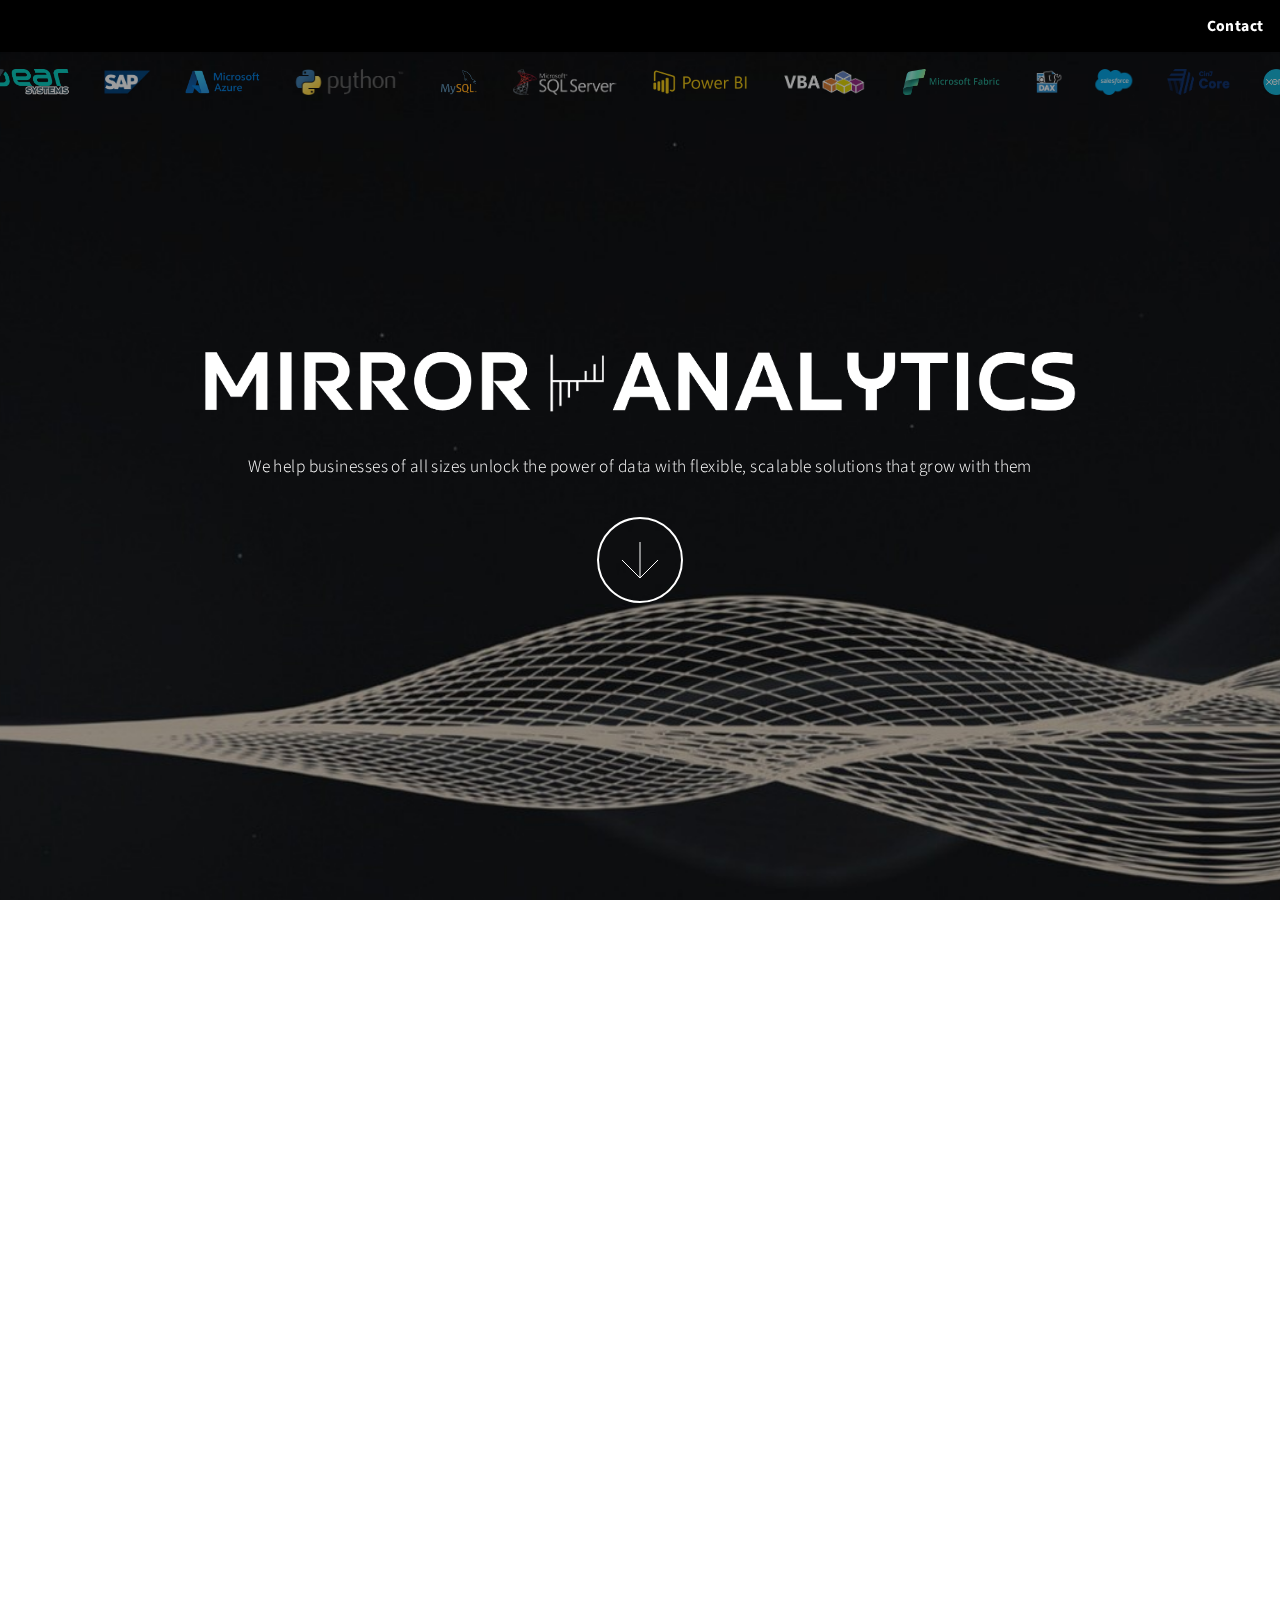
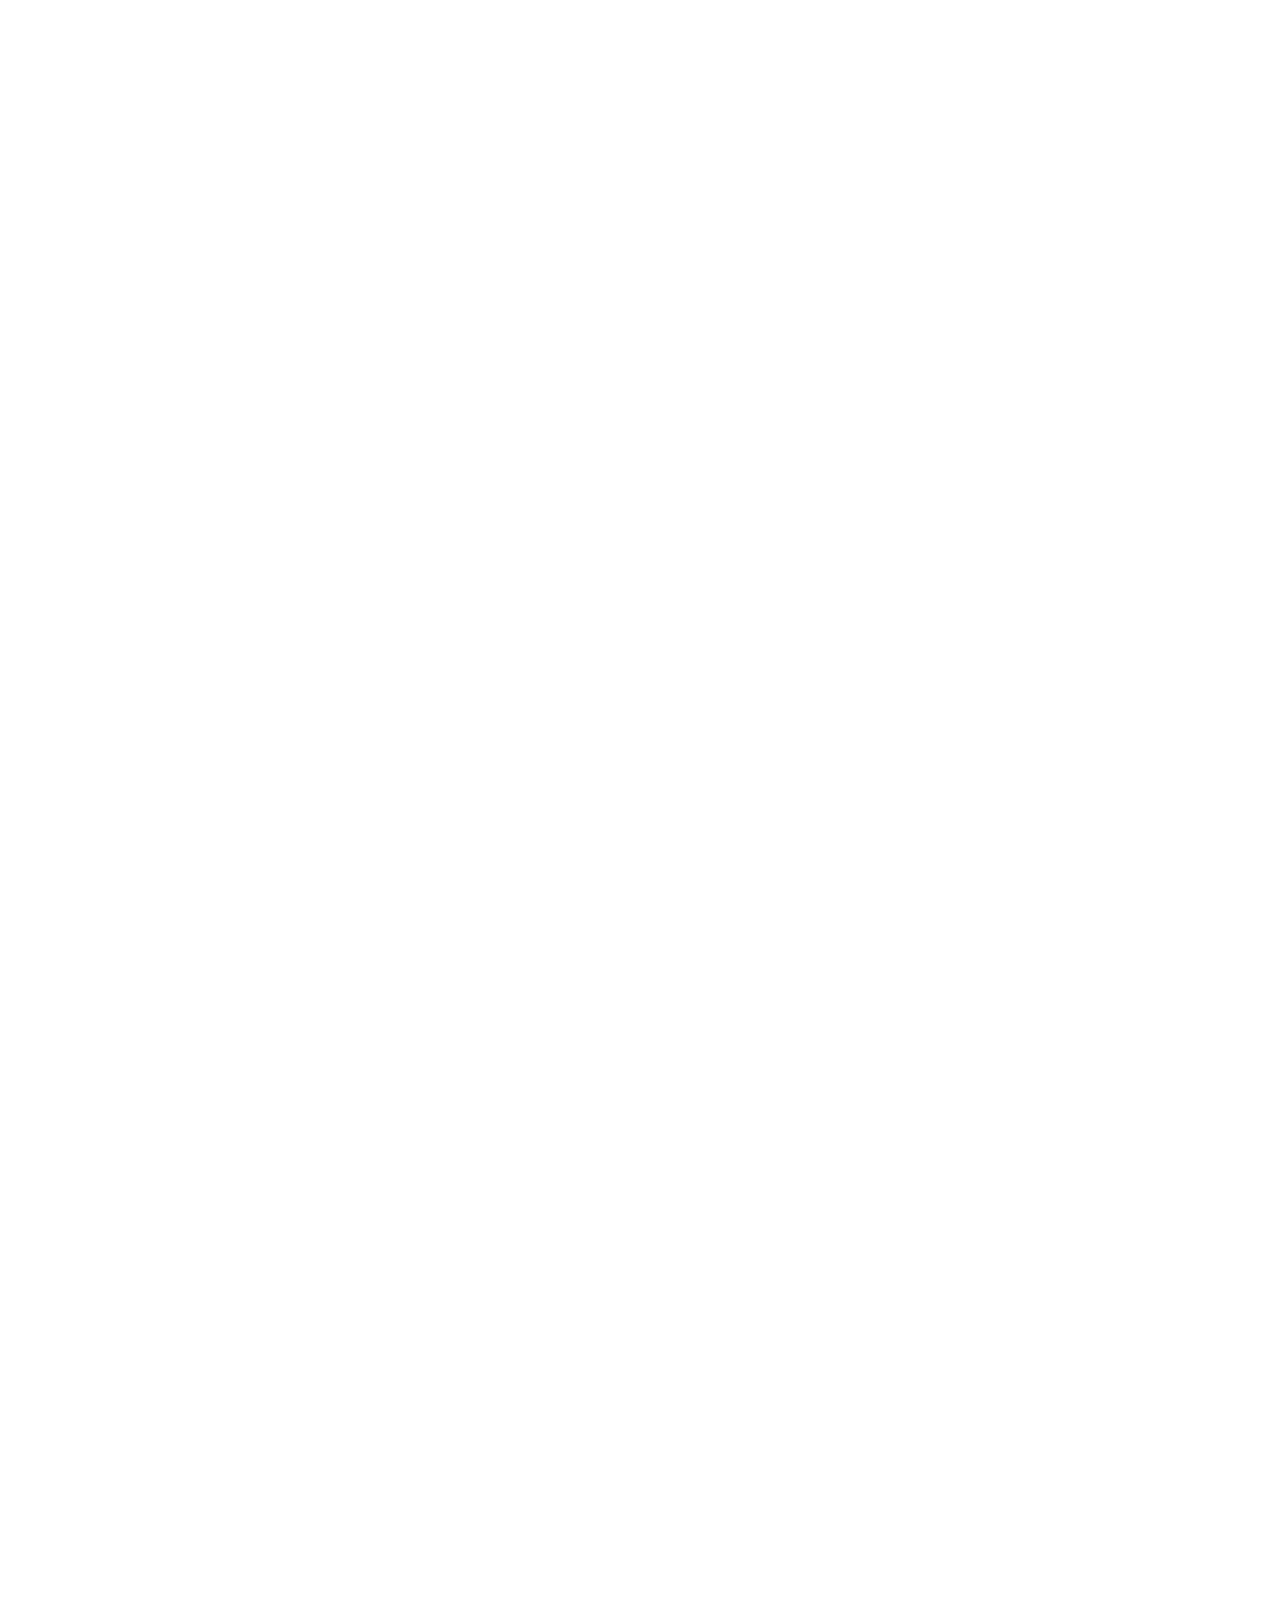
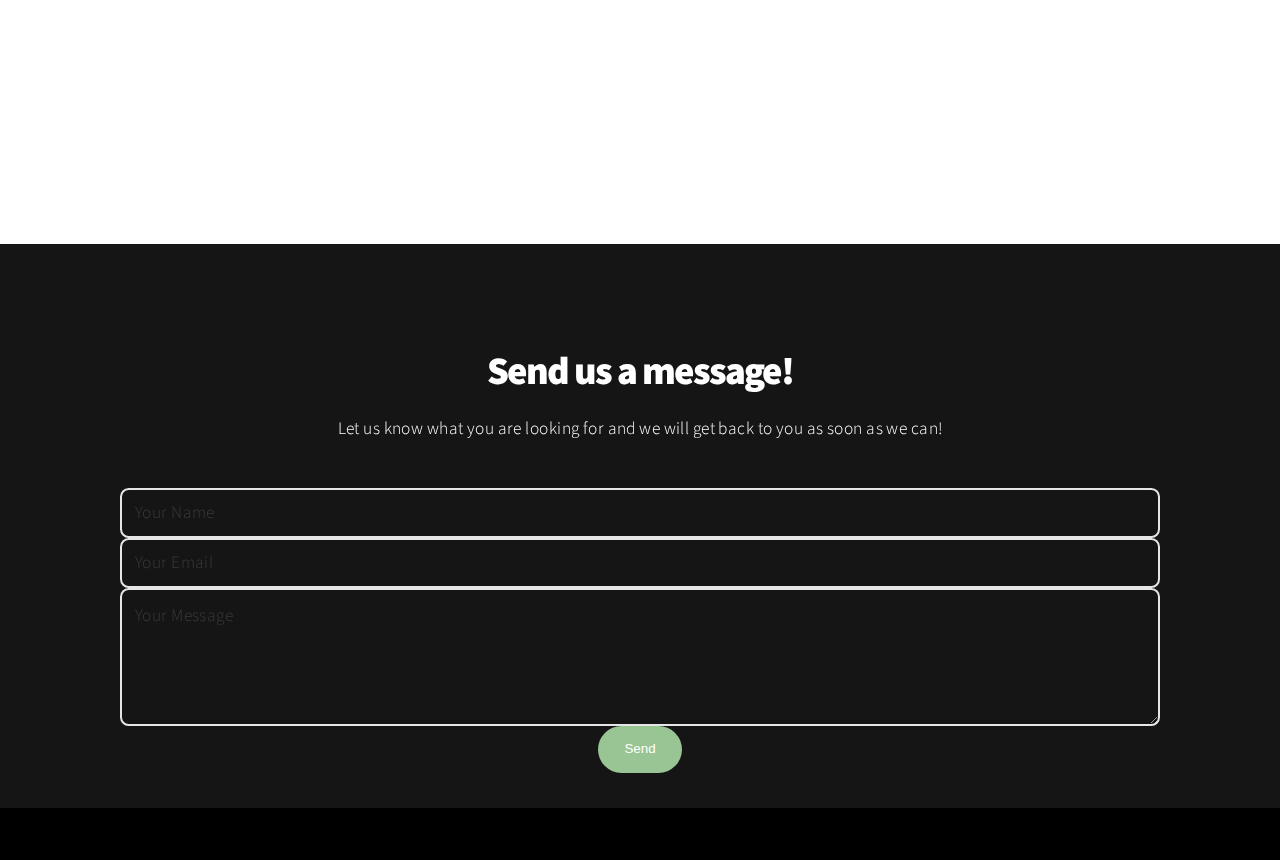
==== commit 6bace82a: "New Icons and form" ====
--- a/index.html
+++ b/index.html
@@ -29,6 +29,14 @@
 			<div class="icons-container">
 
 				<a href="#">
+					<img src="images/dear.png" alt="Dear" class="icon">
+				</a>
+
+				<a href="#">
+					<img src="images/sap.png" alt="SAP" class="icon">
+				</a>
+
+				<a href="#">
 					<img src="images/azure.png" alt="Python" class="icon">
 				</a>
 
@@ -55,6 +63,23 @@
 				<a href="#">
 					<img src="images/fabric.png" alt="Fabric" class="icon">
 				</a>
+
+				<a href="#">
+					<img src="images/dax.png" alt="DAX" class="icon">
+				</a>
+
+				<a href="#">
+					<img src="images/sf.png" alt="SF" class="icon">
+				</a>
+
+				<a href="#">
+					<img src="images/cin7.png" alt="cin7" class="icon">
+				</a>
+
+				<a href="#">
+					<img src="images/xero.png" alt="xero" class="icon">
+				</a>
+
 			</div>
 
 			<div class="content">
@@ -105,37 +130,34 @@
 
 		<!-- Four -->
 		<!--<section id="four" class="main style2 left dark fullscreen">
-			<div class="content box style2">
-				<header>
-					<h21> Big-Tech Expertise, Small-Business Focus</h21>
-				</header>
-				<p>Access the power of enterprise-level analytics without the complexity or high costs. With experience in big tech, we bring cutting-edge data solutions to businesses of all sizes. Whether you’re a startup or an established company, we help you stay ahead of the curve.</p>
-			</div>
-			<a href="#two" class="button style2 down anchored">Next</a>
-		</section>-->
-
+		<div class="content box style2">
+			<header>
+				<h21> Big-Tech Expertise, Small-Business Focus</h21>
+			</header>
+			<p>Access the power of enterprise-level analytics without the complexity or high costs. With experience in big tech, we bring cutting-edge data solutions to businesses of all sizes. Whether you’re a startup or an established company, we help you stay ahead of the curve.</p>
+		</div>
+		<a href="#two" class="button style2 down anchored">Next</a>
+	</section>-->
 		<!-- Five -->
 		<!--<section id="five" class="main style2 right dark fullscreen">
-			<div class="content box style2">
-				<header>
-					<h21>Analytics that Grow with You.</h21>
-				</header>
-				<p>Repetitive tasks and manual processes slow you down—automation speeds you up. We streamline your workflows, eliminate inefficiencies, and reduce errors with automation tailored to your business. From reporting to operations, we help you work smarter, not harder.</p>
-			</div>
-			<a href="#two" class="button style2 down anchored">Next</a>
-		</section>-->
-
+		<div class="content box style2">
+			<header>
+				<h21>Analytics that Grow with You.</h21>
+			</header>
+			<p>Repetitive tasks and manual processes slow you down—automation speeds you up. We streamline your workflows, eliminate inefficiencies, and reduce errors with automation tailored to your business. From reporting to operations, we help you work smarter, not harder.</p>
+		</div>
+		<a href="#two" class="button style2 down anchored">Next</a>
+	</section>-->
 		<!-- Six -->
 		<!--<section id="six" class="main style2 left dark fullscreen">
-			<div class="content box style2">
-				<header>
-					<h21>Solutions That Scale with You</h21>
-				</header>
-				<p>Whether you need a simple data fix or a full-scale transformation, we offer solutions that match your current needs while preparing you for the future. From improving workflows to building robust data systems, we ensure your analytics evolve with your business. No matter where you are in your journey, we help you grow with confidence.</p>
-			</div>
-			<a href="#two" class="button style2 down anchored">Next</a>
-		</section>-->
-
+		<div class="content box style2">
+			<header>
+				<h21>Solutions That Scale with You</h21>
+			</header>
+			<p>Whether you need a simple data fix or a full-scale transformation, we offer solutions that match your current needs while preparing you for the future. From improving workflows to building robust data systems, we ensure your analytics evolve with your business. No matter where you are in your journey, we help you grow with confidence.</p>
+		</div>
+		<a href="#two" class="button style2 down anchored">Next</a>
+	</section>-->
 		<!-- Work -->
 		<!--<section id="work" class="main style3 primary">
 	<div class="content">
@@ -173,38 +195,62 @@
 					<h2>Send us a message!</h2>
 					<p>Let us know what you are looking for and we will get back to you as soon as we can!</p>
 				</header>
-				<div class="box">
-					<form method="post" action="#">
-						<div class="fields">
-							<div class="field half"><input type="text" name="name" placeholder="Name" /></div>
-							<div class="field half"><input type="email" name="email" placeholder="Email" /></div>
-							<div class="field"><textarea name="message" placeholder="Message" rows="6"></textarea></div>
-						</div>
-						<ul class="actions special">
-							<li><input type="submit" value="Send Message" /></li>
-						</ul>
+
+				<form id="emailForm" onsubmit="return false;">
+					<input type="text" name="name" placeholder="Your Name" required>
+					<input type="email" name="email" placeholder="Your Email" required>
+					<textarea name="message" placeholder="Your Message" required></textarea>
+					<button type="submit">Send</button>
+				</form>
+
+				<script>
+					document.getElementById("emailForm").addEventListener("submit", function (event) {
+						event.preventDefault();
+
+						var formData = new FormData(this);
+						var object = {};
+						formData.forEach((value, key) => object[key] = value);
+
+                        fetch("https://script.google.com/macros/s/AKfycbx2aiIVHhiNgplC-u7330T4guBzjsDa-QdhOujSFdAEiaxlmUGHVjQtYW0BgZaOGi_J/exec", { 
+							method: "POST",
+							headers: { "Content-Type": "application/json" },
+							body: JSON.stringify(object)
+						})
+							.then(response => response.json())
+							.then(data => alert("Email sent successfully!"))
+							.catch(error => alert("Error sending email!"));
+					});
+				</script>
+
+
+
+				<ul class="actions special">
+
 					</form>
-				</div>
-			</div>
-		</section>
-
-		 <!--Footer--> 
+			</div>
+			</div>
+		</section>
+
+
+
+
+		<!--Footer-->
 		<footer id="footer">
-		 <!--Icons--> 
-		<!--<ul class="icons">
-		<li><a href="#" class="icon brands fa-twitter"><span class="label">Twitter</span></a></li>
-		<li><a href="#" class="icon brands fa-facebook-f"><span class="label">Facebook</span></a></li>
-		<li><a href="#" class="icon brands fa-instagram"><span class="label">Instagram</span></a></li>
-		<li><a href="#" class="icon brands fa-linkedin-in"><span class="label">LinkedIn</span></a></li>
-		<li><a href="#" class="icon brands fa-dribbble"><span class="label">Dribbble</span></a></li>
-		<li><a href="#" class="icon brands fa-pinterest"><span class="label">Pinterest</span></a></li>
-	</ul>-->
-		 <!--Menu 
+			<!--Icons-->
+			<!--<ul class="icons">
+			<li><a href="#" class="icon brands fa-twitter"><span class="label">Twitter</span></a></li>
+			<li><a href="#" class="icon brands fa-facebook-f"><span class="label">Facebook</span></a></li>
+			<li><a href="#" class="icon brands fa-instagram"><span class="label">Instagram</span></a></li>
+			<li><a href="#" class="icon brands fa-linkedin-in"><span class="label">LinkedIn</span></a></li>
+			<li><a href="#" class="icon brands fa-dribbble"><span class="label">Dribbble</span></a></li>
+			<li><a href="#" class="icon brands fa-pinterest"><span class="label">Pinterest</span></a></li>
+		</ul>-->
+			<!--Menu
 		<ul class="menu">
 				<li>&copy; Untitled</li><li>Design: <a href="https://html5up.net">HTML5 UP</a></li>
 			</ul>-->
 
-	</footer>
+		</footer>
 		<!-- Scripts -->
 		<script src="assets/js/jquery.min.js"></script>
 		<script src="assets/js/jquery.poptrox.min.js"></script>
--- a/assets/css/main.css
+++ b/assets/css/main.css
@@ -2070,6 +2070,7 @@
 				margin-bottom: 2em;
 			}
 
+
 			.main.style3.primary {
 				background: #151515;
 			}
@@ -2288,49 +2289,64 @@
 		left: 50%;
 		transform: translateX(-50%);
 		display: flex;
-		gap: 1em;
+		gap: 2em;
 		align-items: flex-start;
 	}
 
-		#intro .icons-container .icon {
-			height: 1.7em; /* Set a fixed height */
-			width: auto; /* Allow width to adjust proportionally */
-			opacity: 0.6;
-		}
+
+	#intro .content header h2 img {
+		/* Styles for the logo image */
+		max-width: 100%; /* Ensure it doesn't exceed its container */
+		height: auto;
+	}
+
+	/* Media Query for Mobile Devices */
+	@media (max-width: 768px) {
+		#intro .content header h2 img {
+			max-width: 80%; /* Adjust this value to make the logo smaller on mobile */
+			height: auto;
+		}
+	}
+
+	#intro .icons-container .icon {
+		height: 1.5em; /* Set a fixed height */
+		width: auto; /* Allow width to adjust proportionally */
+		opacity: 0.6;
+	}
 
 	#intro .content {
 		position: relative;
 	}
 
 
-/* one */
+	/* one */
 
 	#one {
-		background:url("../../images/one.jpg");
+		background: url("../../images/one.jpg");
 		background-size: cover;
-		background-attachment:fixed;
+		background-attachment: fixed;
 		background-position: center center;
 	}
 
-/* two */
+	/* two */
 
 	#two {
 		background: url("../../images/two.jpg");
 		background-size: cover;
-		background-attachment:fixed;
-		background-position:center center;
-	}
-
-/* three */
+		background-attachment: fixed;
+		background-position: center center;
+	}
+
+	/* three */
 
 	#three {
-		background:  url("../../images/three.jpg");
+		background: url("../../images/three.jpg");
 		background-size: cover;
 		background-attachment: fixed;
 		background-position: center center;
 	}
 
-/* four */
+	/* four */
 
 	/*#four {
 		background:url("../../images/four.jpg");
@@ -2339,7 +2355,7 @@
 		background-position: center center;
 	}*/
 
-/* five */
+	/* five */
 
 	/*#five {
 		background: url("../../images/five.jpg");
@@ -2348,7 +2364,7 @@
 		background-position:center center;
 	}*/
 
-/* six */
+	/* six */
 
 	/*#six {
 		background:  url("../../images/six.jpg");
@@ -2359,7 +2375,7 @@
 
 
 
-/* Contact */
+	/* Contact */
 
 	#contact {
 		overflow: hidden;
@@ -2385,18 +2401,17 @@
 			transform: translateY(100%);
 		}
 
-		@media screen and (max-width: 736px) {
-
-			#contact .box {
-				padding: 1.5em 1.5em 2em 1.5em;
-			}
-
-		}
-
-		@media screen and (max-width: 480px) {
-
-			#contact .box {
-				padding: 1em 1em 2em 1em;
-			}
-
-		}+
+
+@media screen and (max-width: 736px) {
+	#contact .box {
+			padding: 1.5em 1.5em 2em 1.5em;
+		}
+	}
+
+	@media screen and (max-width: 480px) {
+
+		#contact .box {
+			padding: 1em 1em 2em 1em;
+		}
+	}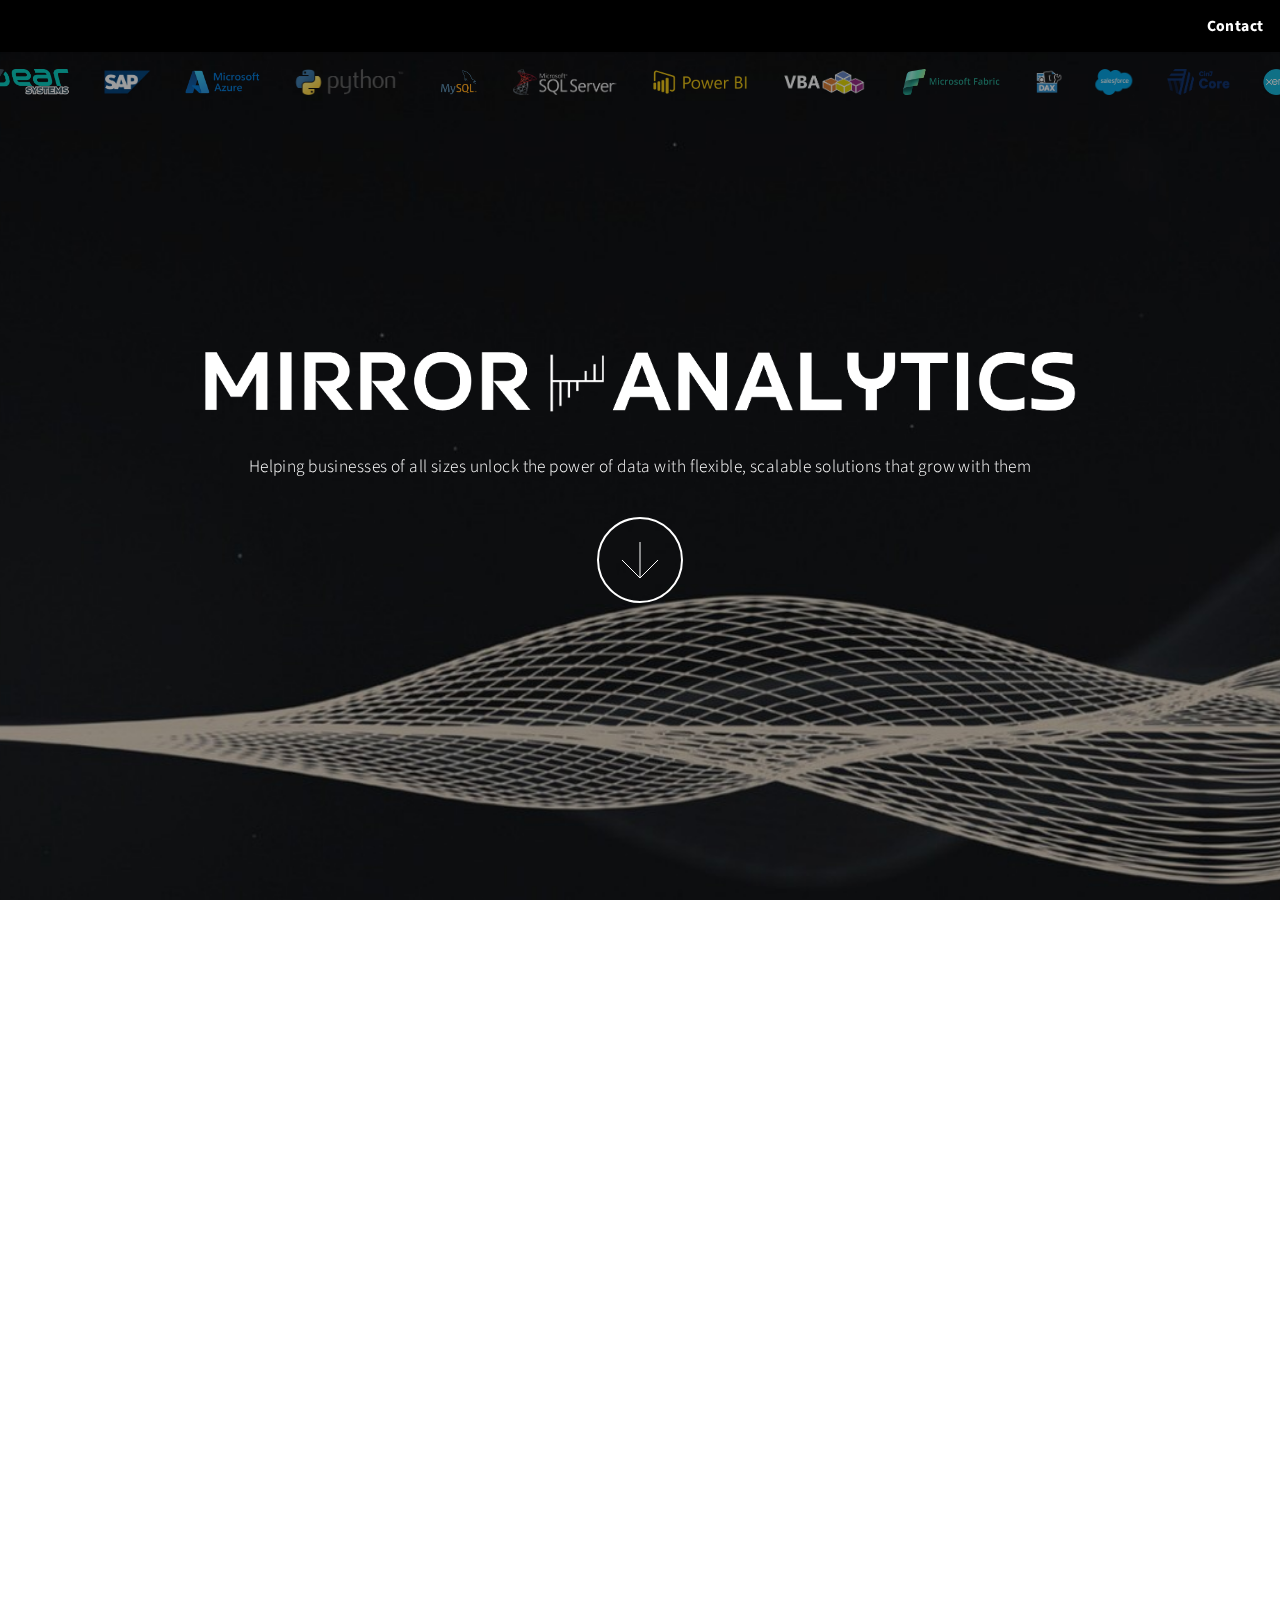
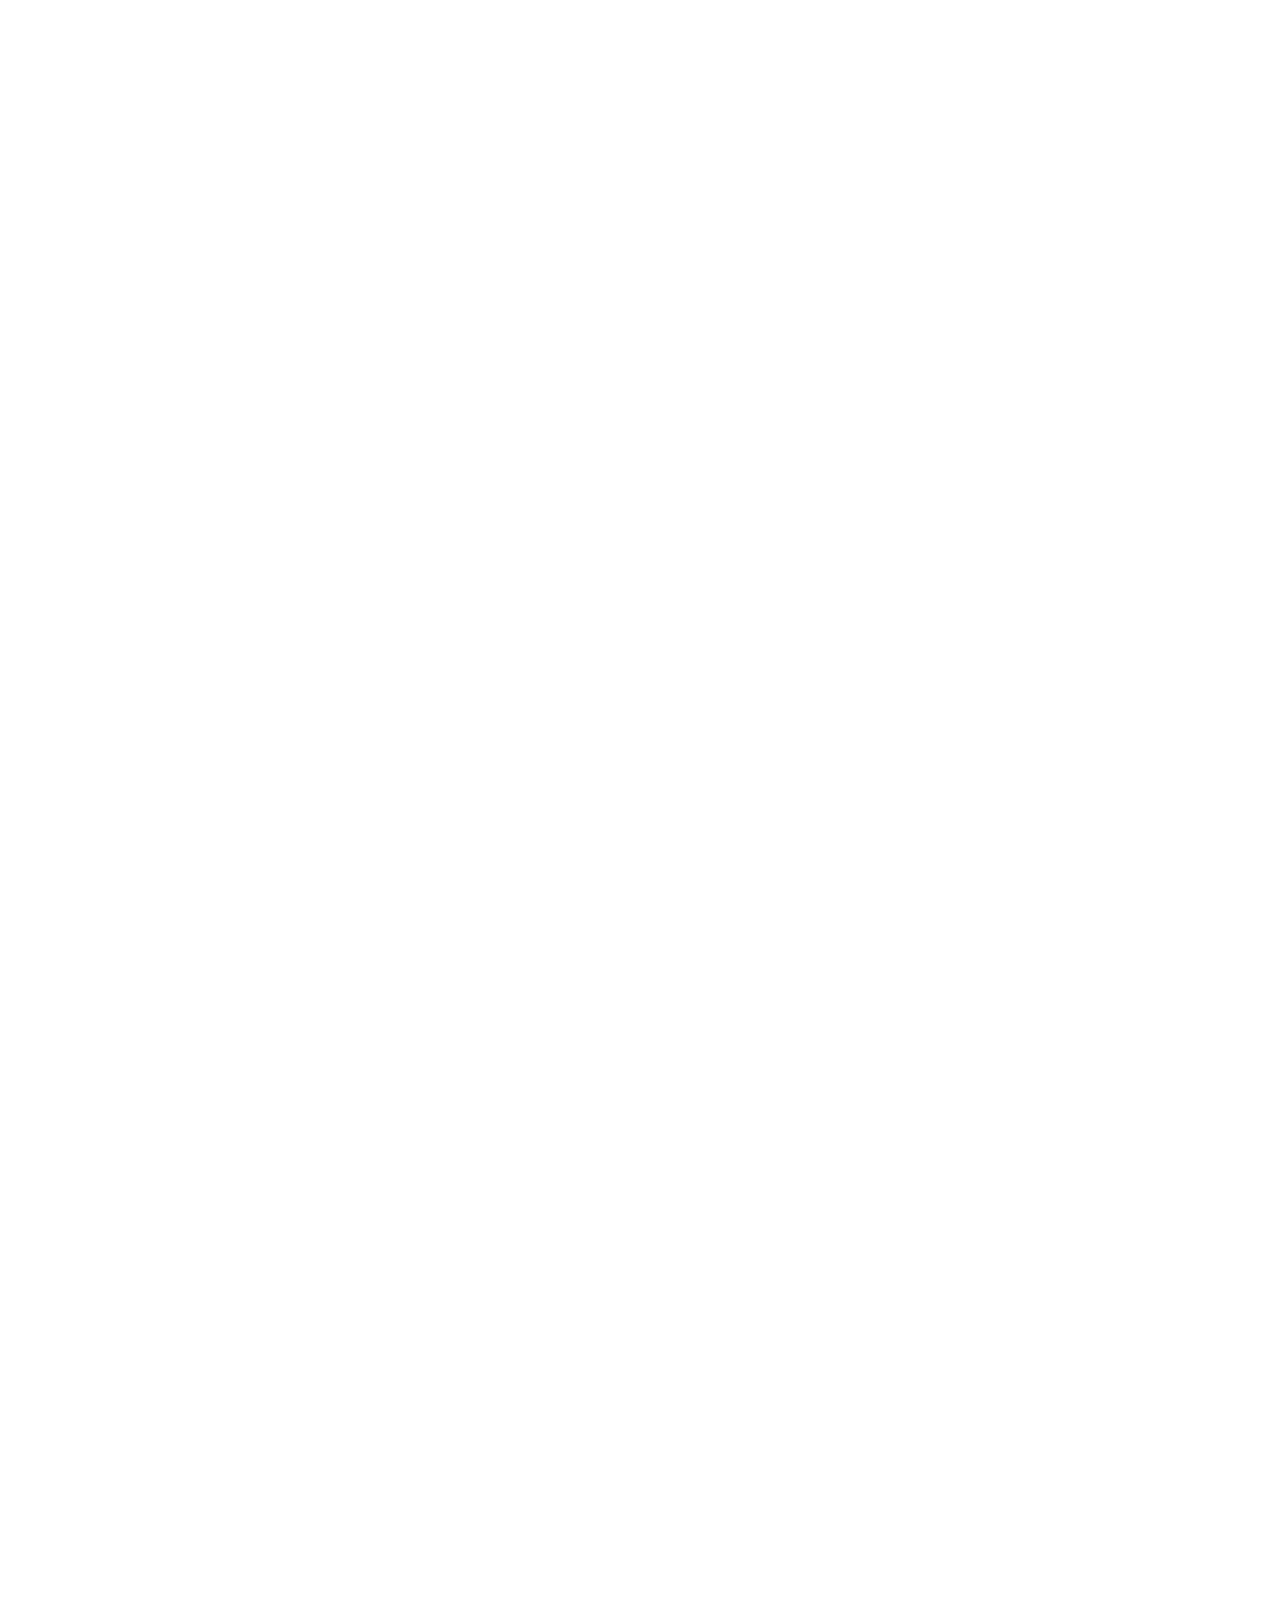
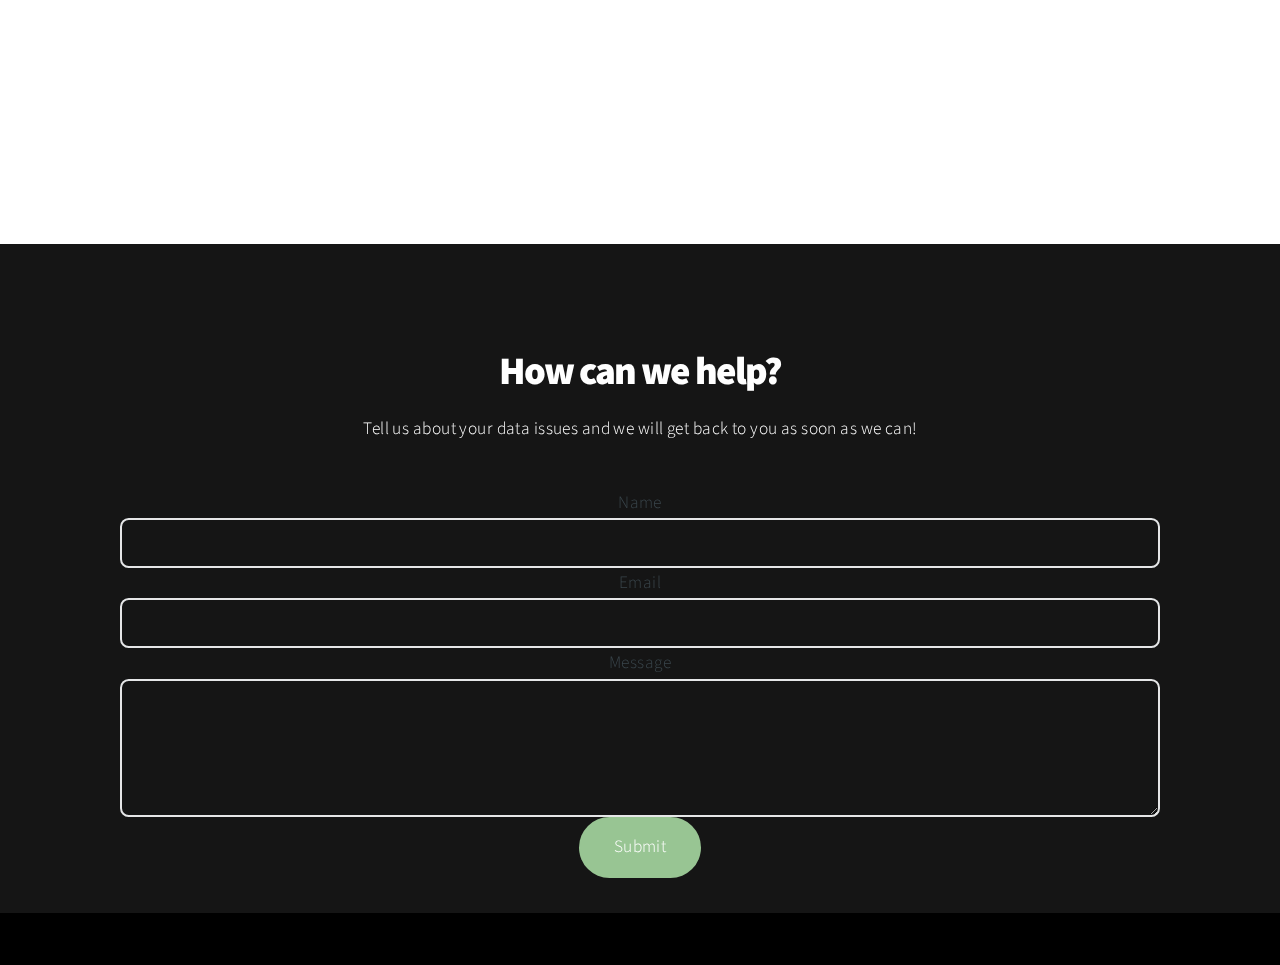
==== commit 84097c58: "Final Changes" ====
--- a/index.html
+++ b/index.html
@@ -80,6 +80,8 @@
 					<img src="images/xero.png" alt="xero" class="icon">
 				</a>
 
+
+
 			</div>
 
 			<div class="content">
@@ -88,7 +90,7 @@
 				<header>
 					<h2><img src="images/logo.png"</h2>
 				</header>
-				<p>We help businesses of all sizes unlock the power of data with flexible, scalable solutions that grow with them</p>
+				<p>Helping businesses of all sizes unlock the power of data with flexible, scalable solutions that grow with them</p>
 				<footer>
 					<a href="#one" class="button style2 down">More</a>
 				</footer>
@@ -101,7 +103,7 @@
 				<header>
 					<h21>Future-Proof Your Data</h21>
 				</header>
-				<p>Your business is growing—make sure your data can keep up. We help you lay a strong foundation today, so you don’t face costly overhauls in the future. Whether you need a quick fix, process automation, or a scalable data infrastructure, we tailor solutions to fit your unique challenges. Our goal is to make data work for you, ensuring it supports your business now and evolves seamlessly as you grow.</p>
+				<p>Your business is growing-make sure your data can keep up. We help you lay a strong foundation today, so you don’t face costly overhauls in the future. Whether you need a quick fix, process automation, or a scalable data infrastructure, we tailor solutions to fit your unique challenges. Our goal is to make data work for you, ensuring it supports your business now and evolves seamlessly as you grow.</p>
 			</div>
 			<a href="#two" class="button style2 down anchored">Next</a>
 		</section>
@@ -123,7 +125,7 @@
 				<header>
 					<h21>Efficiency, Automation, and Scalability</h21>
 				</header>
-				<p>Repetitive tasks and inefficient workflows slow businesses down, but automation and optimization can change that. We help you streamline processes, reduce errors, and free up valuable time with solutions designed to match your needs. Whether you're refining existing workflows or preparing for long-term scalability, our adaptable approach ensures that your data infrastructure grows with you—helping you stay ahead, always.</p>
+				<p>Repetitive tasks and inefficient workflows slow businesses down, but automation and optimization can change that. We help you streamline processes, reduce errors, and free up valuable time with solutions designed to match your needs. Whether you're refining existing workflows or preparing for long-term scalability, our adaptable approach ensures that your data infrastructure grows with you-helping you stay ahead, always.</p>
 			</div>
 			<a href="#contact" class="button style2 down anchored">Next</a>
 		</section>
@@ -188,41 +190,38 @@
 
 		</div>
 	</section>-->
+
+
+
+
 		<!-- Contact -->
 		<section id="contact" class="main style3 secondary">
 			<div class="content">
 				<header>
-					<h2>Send us a message!</h2>
-					<p>Let us know what you are looking for and we will get back to you as soon as we can!</p>
-				</header>
-
-				<form id="emailForm" onsubmit="return false;">
-					<input type="text" name="name" placeholder="Your Name" required>
-					<input type="email" name="email" placeholder="Your Email" required>
-					<textarea name="message" placeholder="Your Message" required></textarea>
-					<button type="submit">Send</button>
+					<h2>How can we help?</h2>
+					<p>Tell us about your data issues and we will get back to you as soon as we can!</p>
+				</header>
+
+				<form action="https://formspree.io/f/xldjdeev" method="post">
+
+					<div class="form-group">
+						<label for="name">Name</label>
+						<input type="text" id="name" name="name" required />
+					</div>
+
+					<div class="form-group">
+						<label for="email">Email</label>
+						<input type="email" id="email" name="email" required/>
+					</div>
+
+					<div class="form-group">
+						<label for="message">Message</label>
+						<textarea type="message" id="message" name="message" required> </textarea>
+					</div>
+
+					<input type="submit" value="Submit"/>
+
 				</form>
-
-				<script>
-					document.getElementById("emailForm").addEventListener("submit", function (event) {
-						event.preventDefault();
-
-						var formData = new FormData(this);
-						var object = {};
-						formData.forEach((value, key) => object[key] = value);
-
-                        fetch("https://script.google.com/macros/s/AKfycbx2aiIVHhiNgplC-u7330T4guBzjsDa-QdhOujSFdAEiaxlmUGHVjQtYW0BgZaOGi_J/exec", { 
-							method: "POST",
-							headers: { "Content-Type": "application/json" },
-							body: JSON.stringify(object)
-						})
-							.then(response => response.json())
-							.then(data => alert("Email sent successfully!"))
-							.catch(error => alert("Error sending email!"));
-					});
-				</script>
-
-
 
 				<ul class="actions special">
 
--- a/assets/css/main.css
+++ b/assets/css/main.css
@@ -635,11 +635,13 @@
 		margin-bottom: 1em;
 	}
 
+
+
 /* Box */
 
 	.box {
-		background: #ffffff;
-		color: #39454b;
+		background: #151515;
+		color: #e5e6e7;
 		padding: 2em;
 			}
 
@@ -660,7 +662,7 @@
 
 				.box.style2 {
 					padding: 1.5em 1.25em 1.5em 1.25em;
-					background-color: rgba(255, 255, 255, 0.9);
+					background-color: #000000
 				}
 
 		}
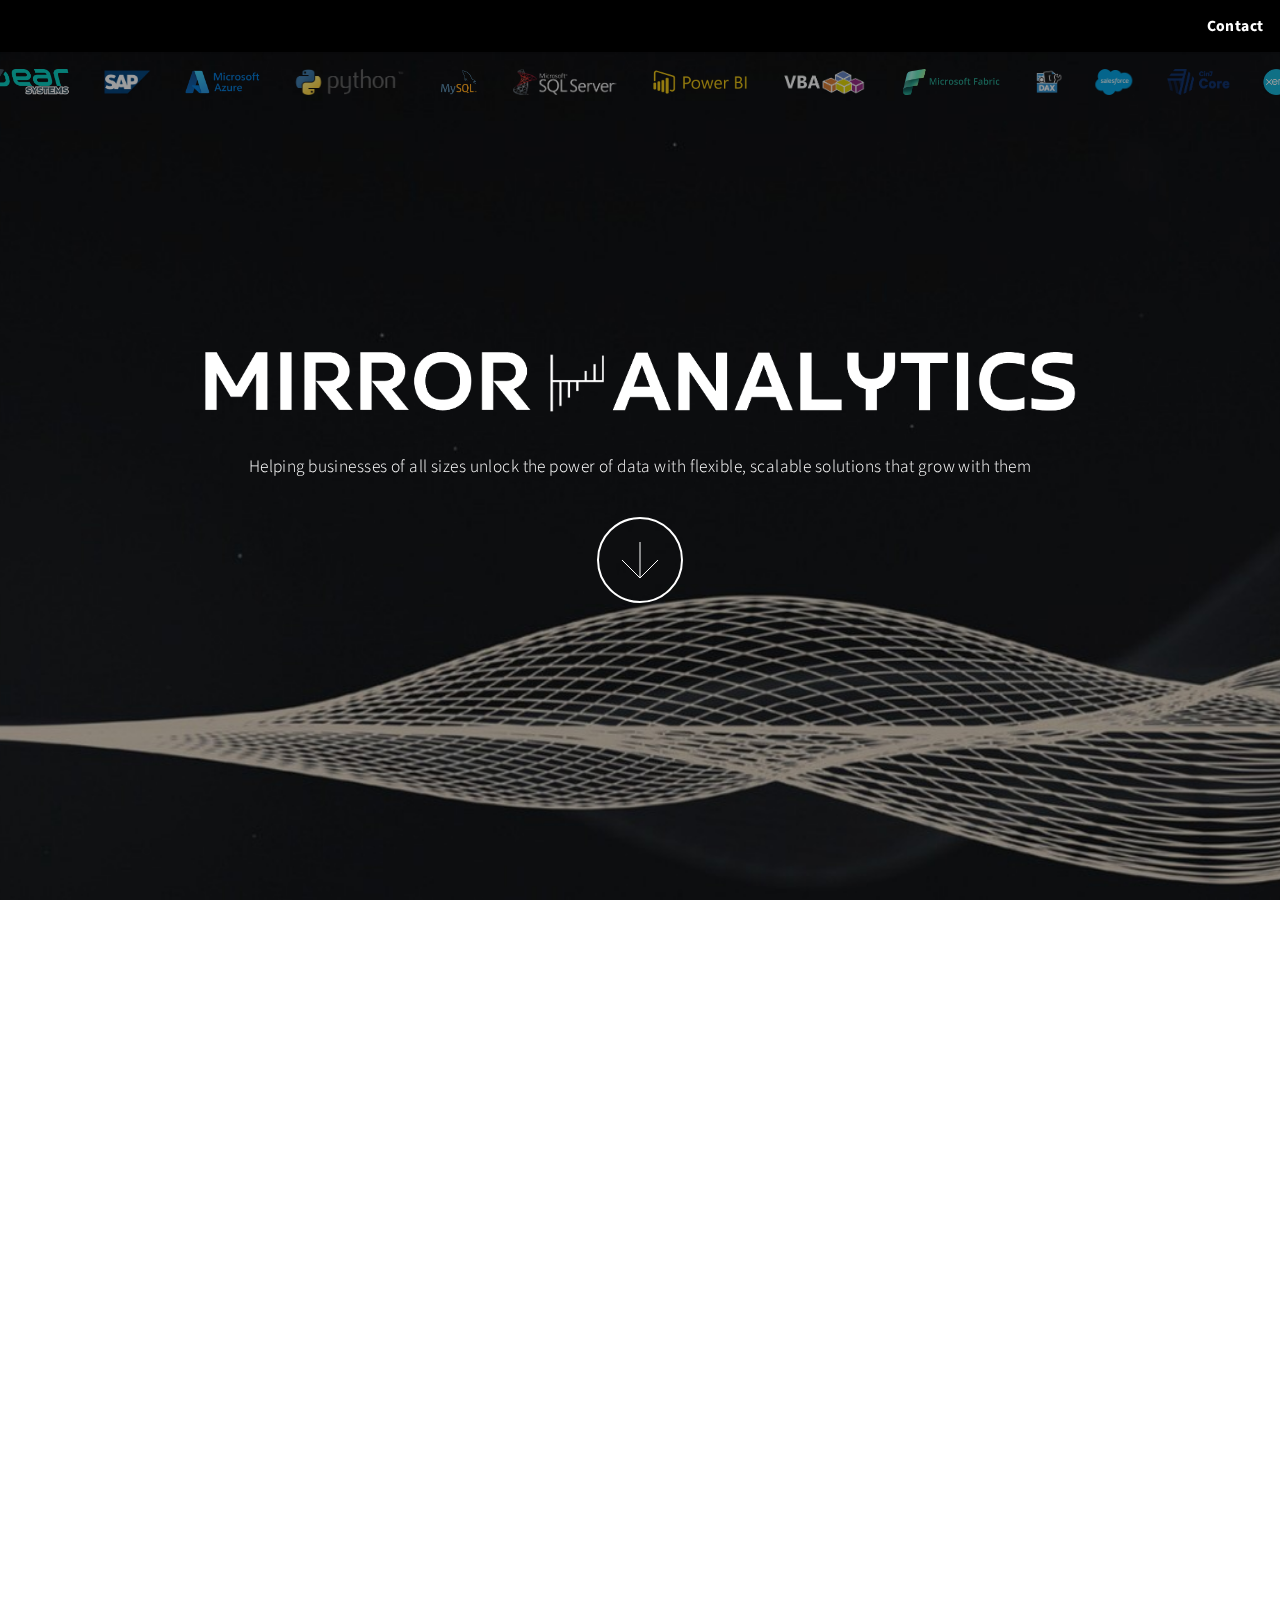
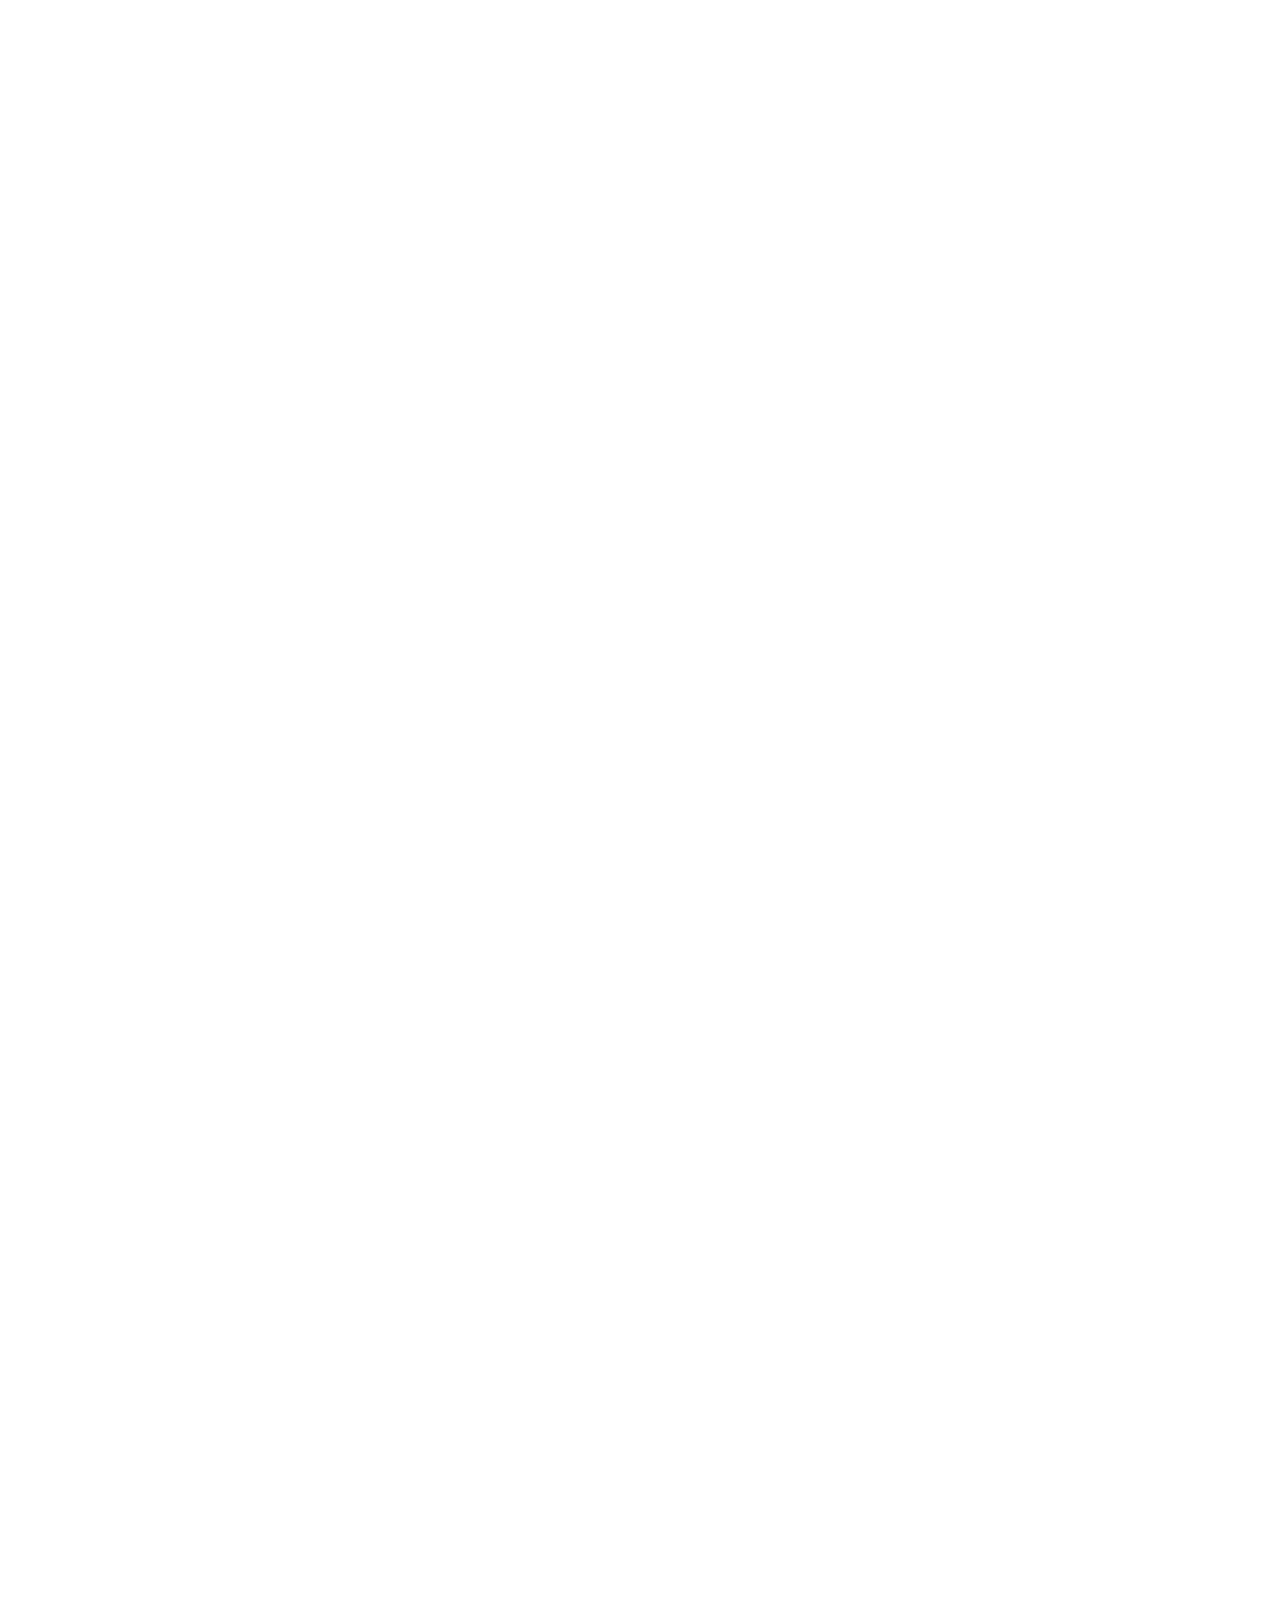
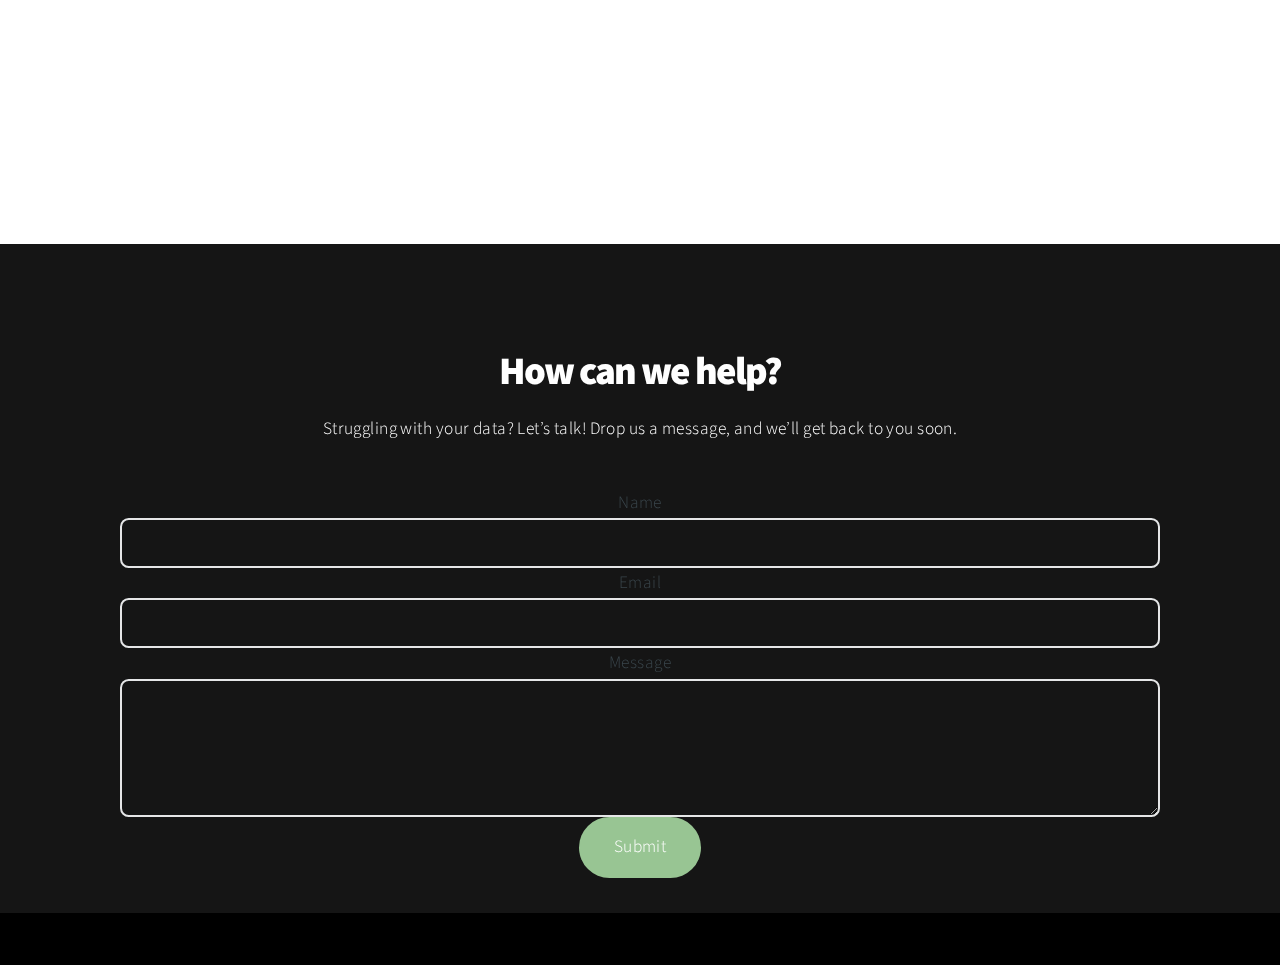
==== commit 22a3b134: "Update index.html" ====
--- a/index.html
+++ b/index.html
@@ -199,7 +199,7 @@
 			<div class="content">
 				<header>
 					<h2>How can we help?</h2>
-					<p>Tell us about your data issues and we will get back to you as soon as we can!</p>
+					<p>Struggling with your data? Let’s talk! Drop us a message, and we’ll get back to you soon.</p>
 				</header>
 
 				<form action="https://formspree.io/f/xldjdeev" method="post">
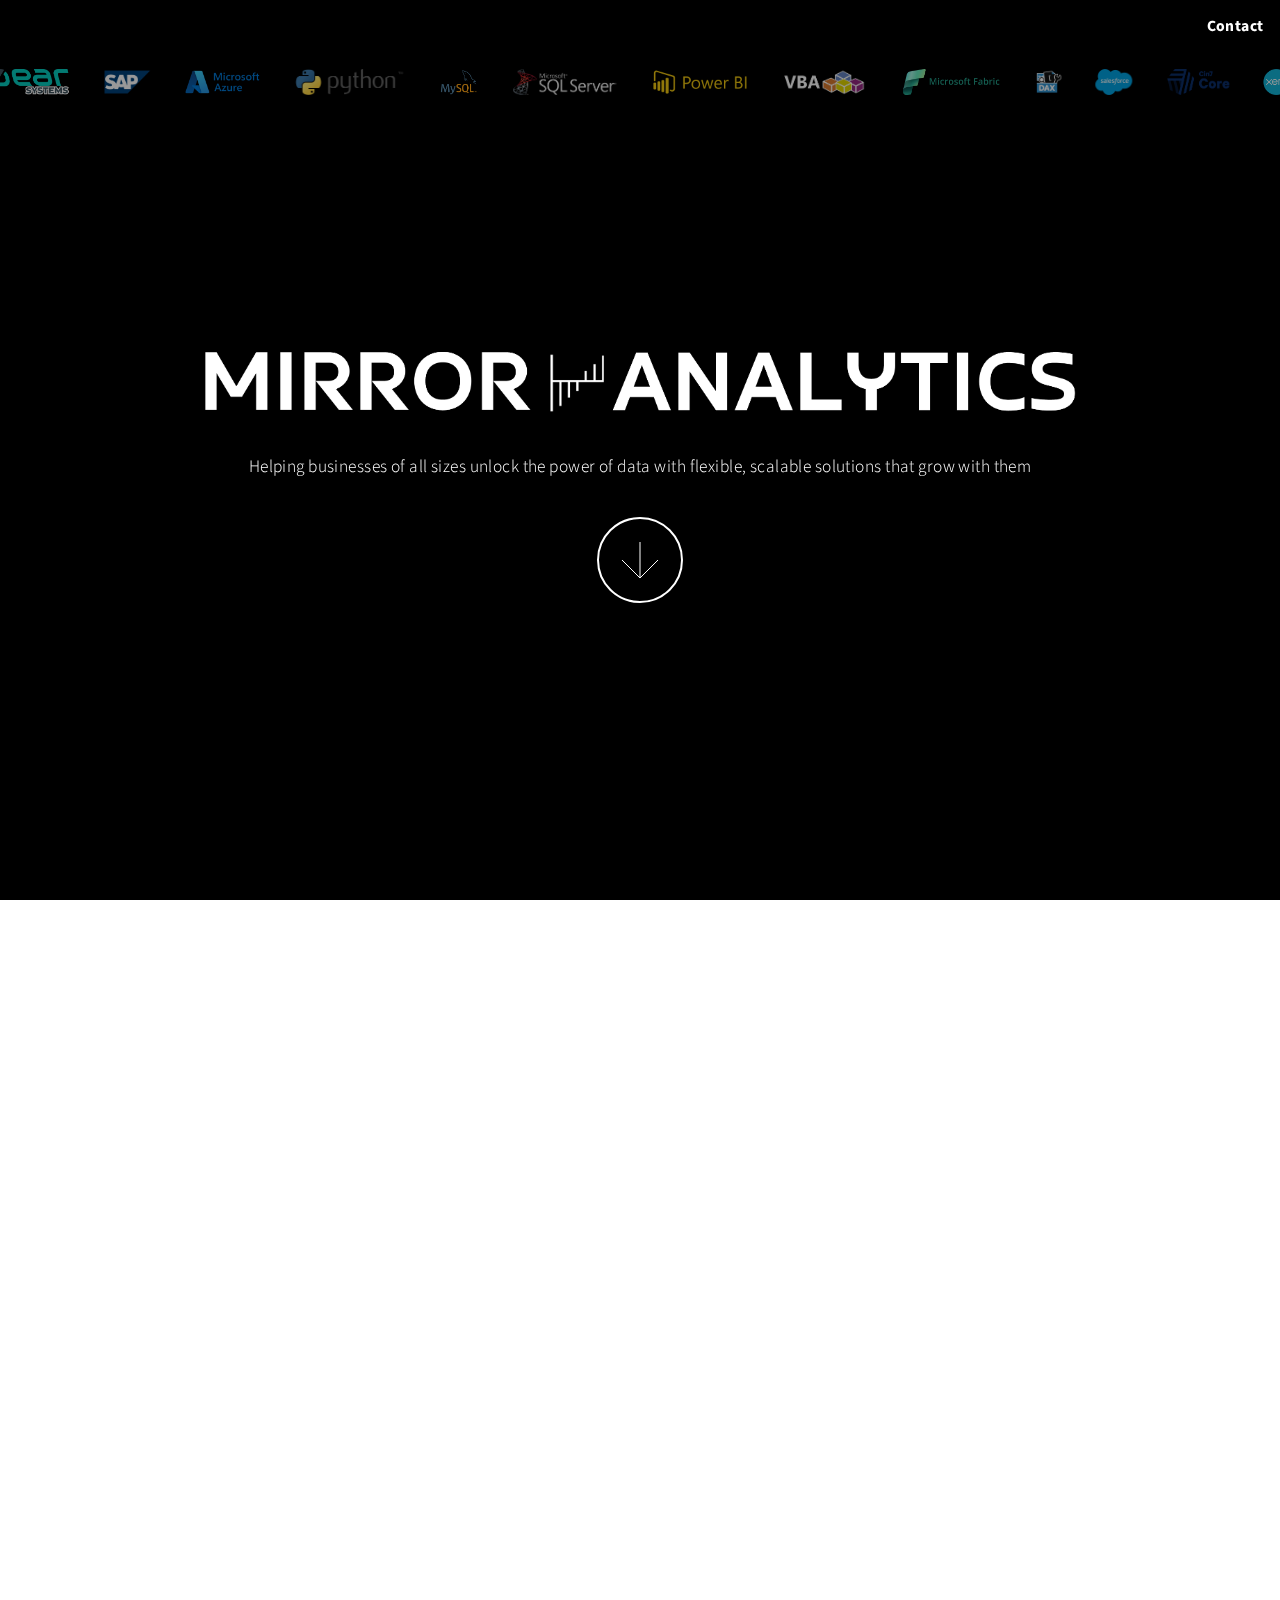
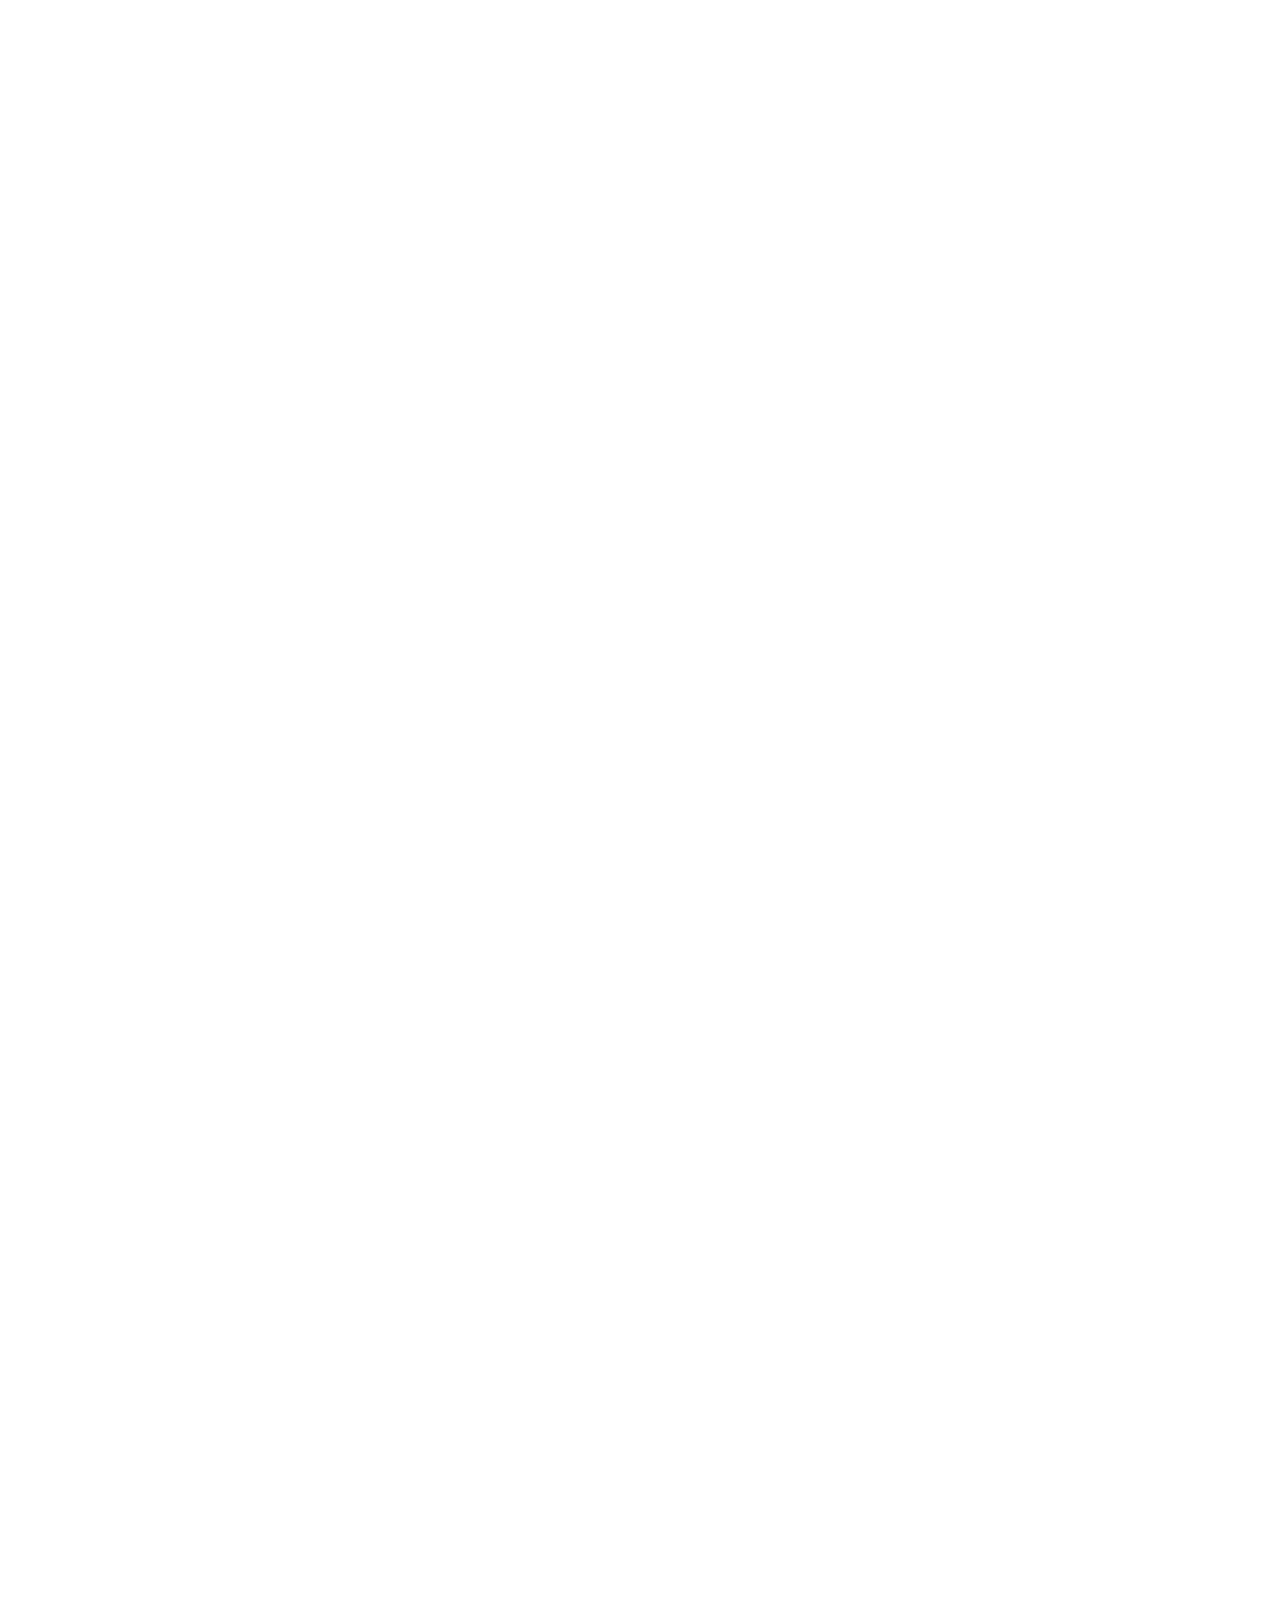
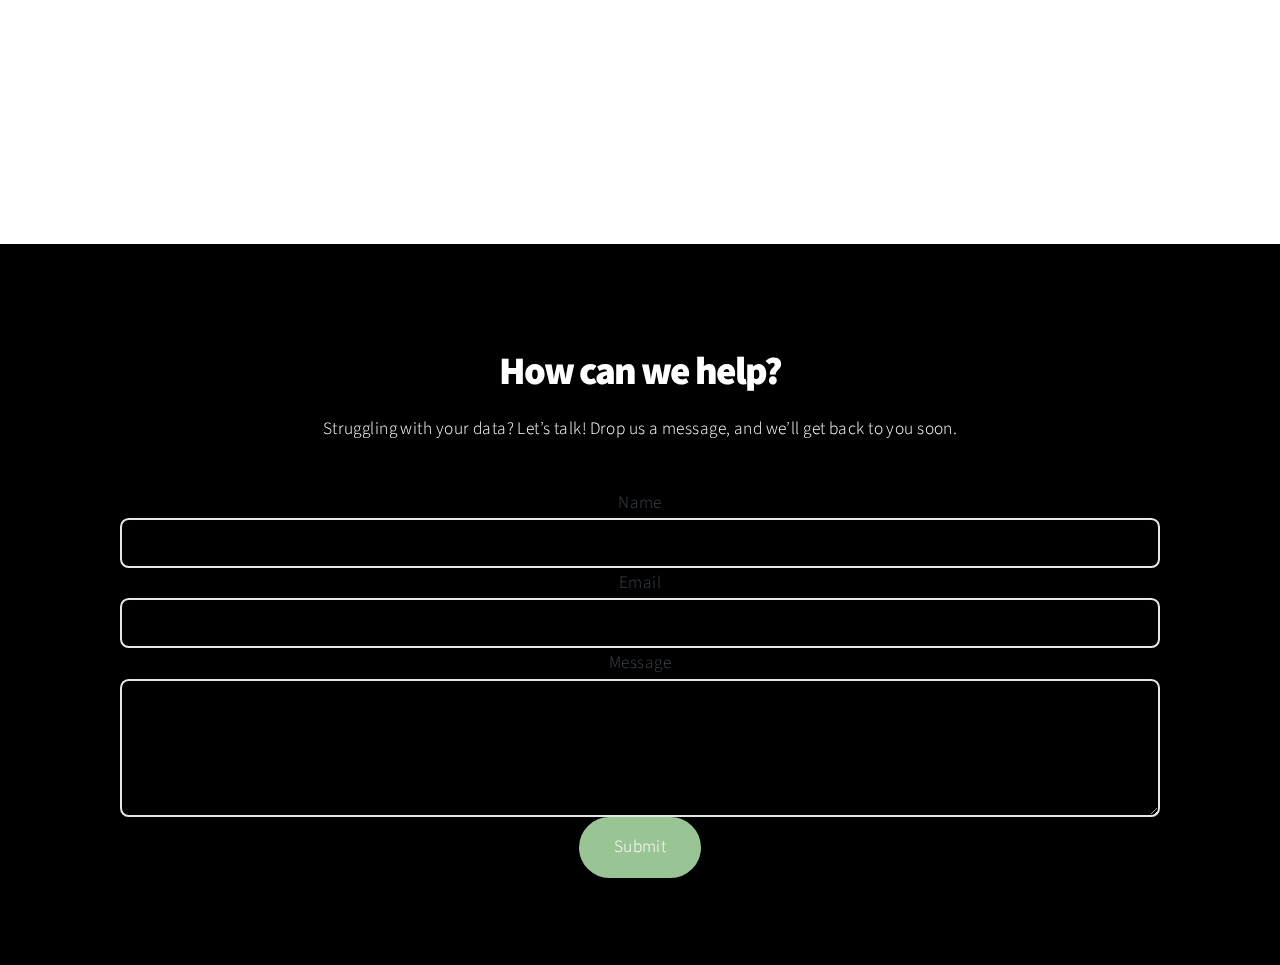
==== commit c5008929: "Graphic updates" ====
--- a/index.html
+++ b/index.html
@@ -110,7 +110,7 @@
 
 		<!-- Two -->
 		<section id="two" class="main style2 left dark fullscreen">
-			<div class="content box style2">
+			<div class="content box2 style22">
 				<header>
 					<h21>Big-Tech Expertise, Small-Business Focus</h21>
 				</header>
--- a/assets/css/main.css
+++ b/assets/css/main.css
@@ -636,11 +636,39 @@
 	}
 
 
+/* Box2 */
+
+.box2 {
+	background: #FFFFFF;
+	color: #000000;
+	padding: 2em;
+}
+
+	.box2 > :last-child {
+		margin-bottom: 0;
+	}
+
+	.box2.style22 {
+		width: 75%; /* Set a width */
+		padding: 1.5em; /* Adjust padding */
+	}
+
+@media screen and (max-width: 736px) {
+
+	.box2 {
+		padding: 1em;
+	}
+
+		.box2.style22 {
+			padding: 1.5em 1.25em 1.5em 1.25em;
+			background-color: #000000
+		}
+}
 
 /* Box */
 
 	.box {
-		background: #151515;
+		background: #000000;
 		color: #e5e6e7;
 		padding: 2em;
 			}
@@ -1255,7 +1283,7 @@
 		-webkit-box-sizing: content-box;
 		-ms-box-sizing: content-box;
 		box-sizing: content-box;
-		background: #fff;
+		background: #000000;
 		padding-bottom: 3em;
 		box-shadow: 0 0.1em 0.15em 0 rgba(0, 0, 0, 0.15);
 	}
@@ -2074,11 +2102,11 @@
 
 
 			.main.style3.primary {
-				background: #151515;
+				background: #000000;
 			}
 
 			.main.style3.secondary {
-				background: #151515;
+				background: #000000;
 			}
 
 		.main.dark {
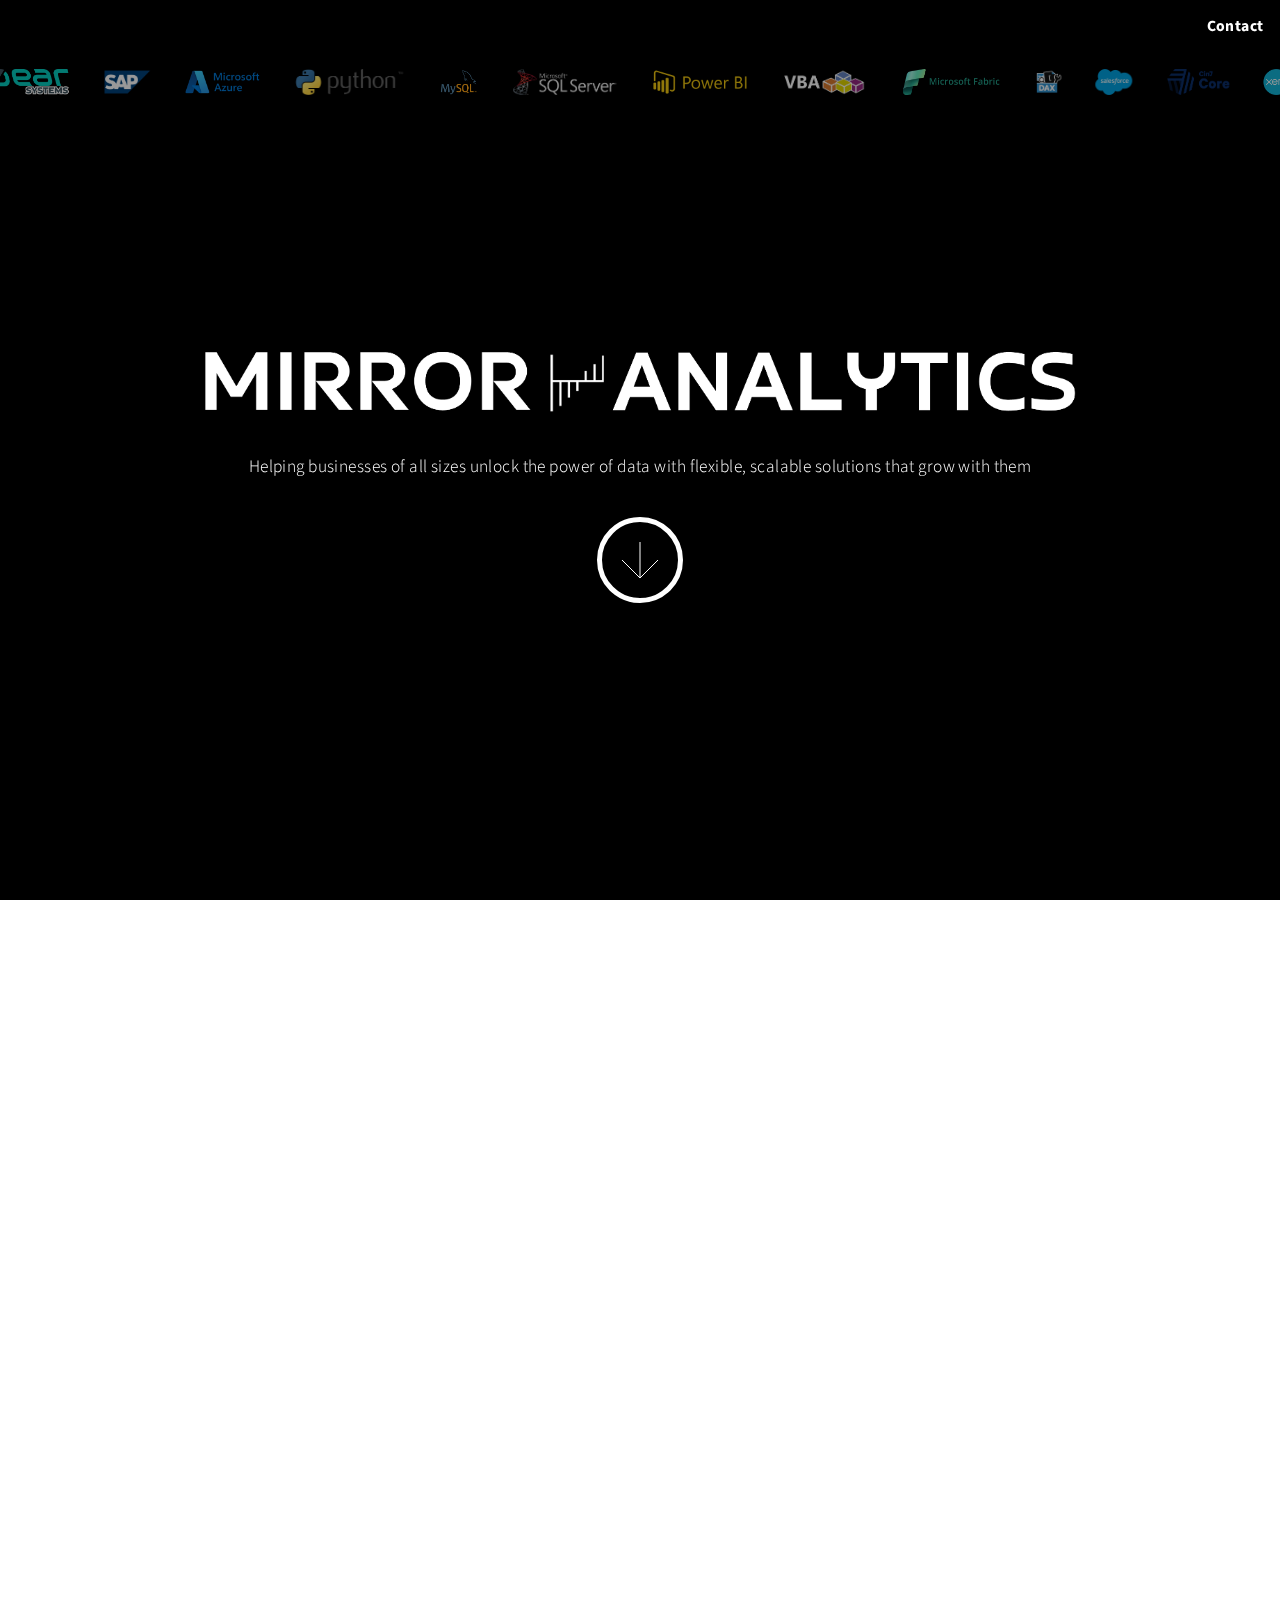
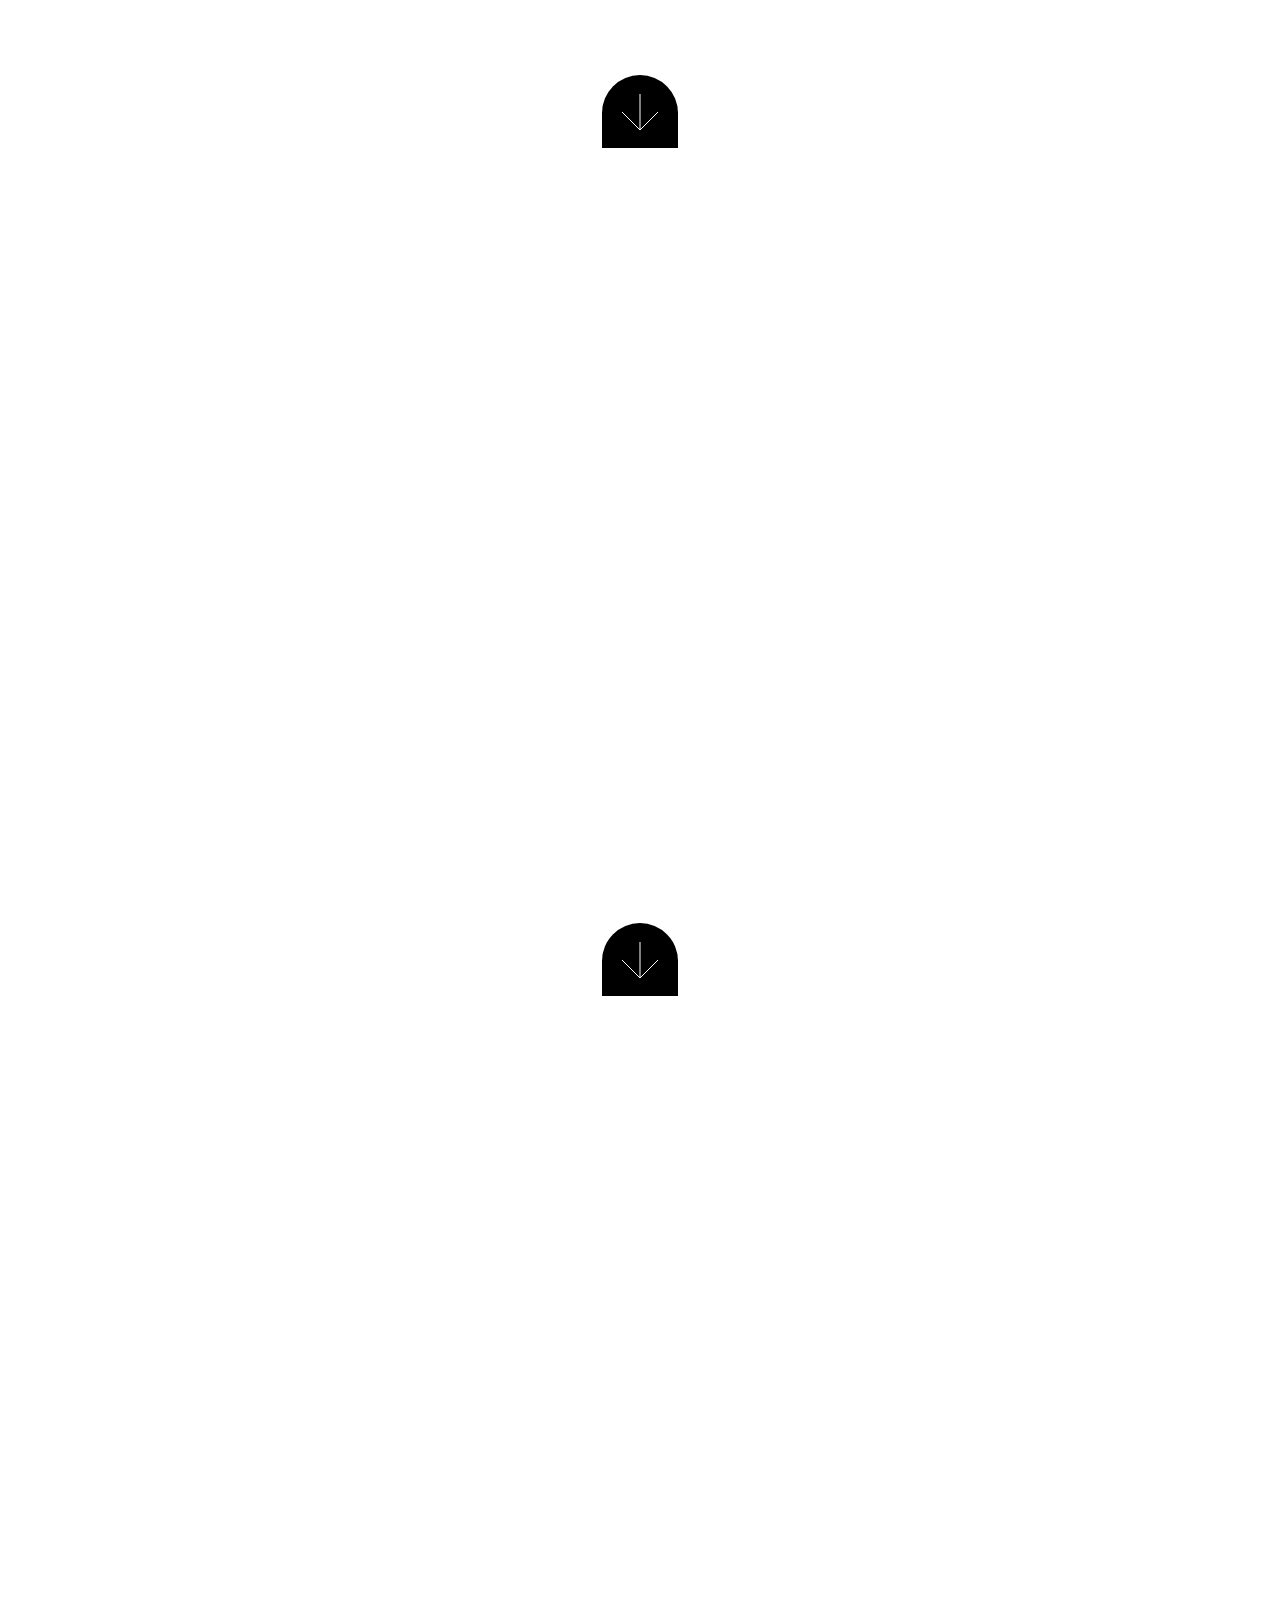
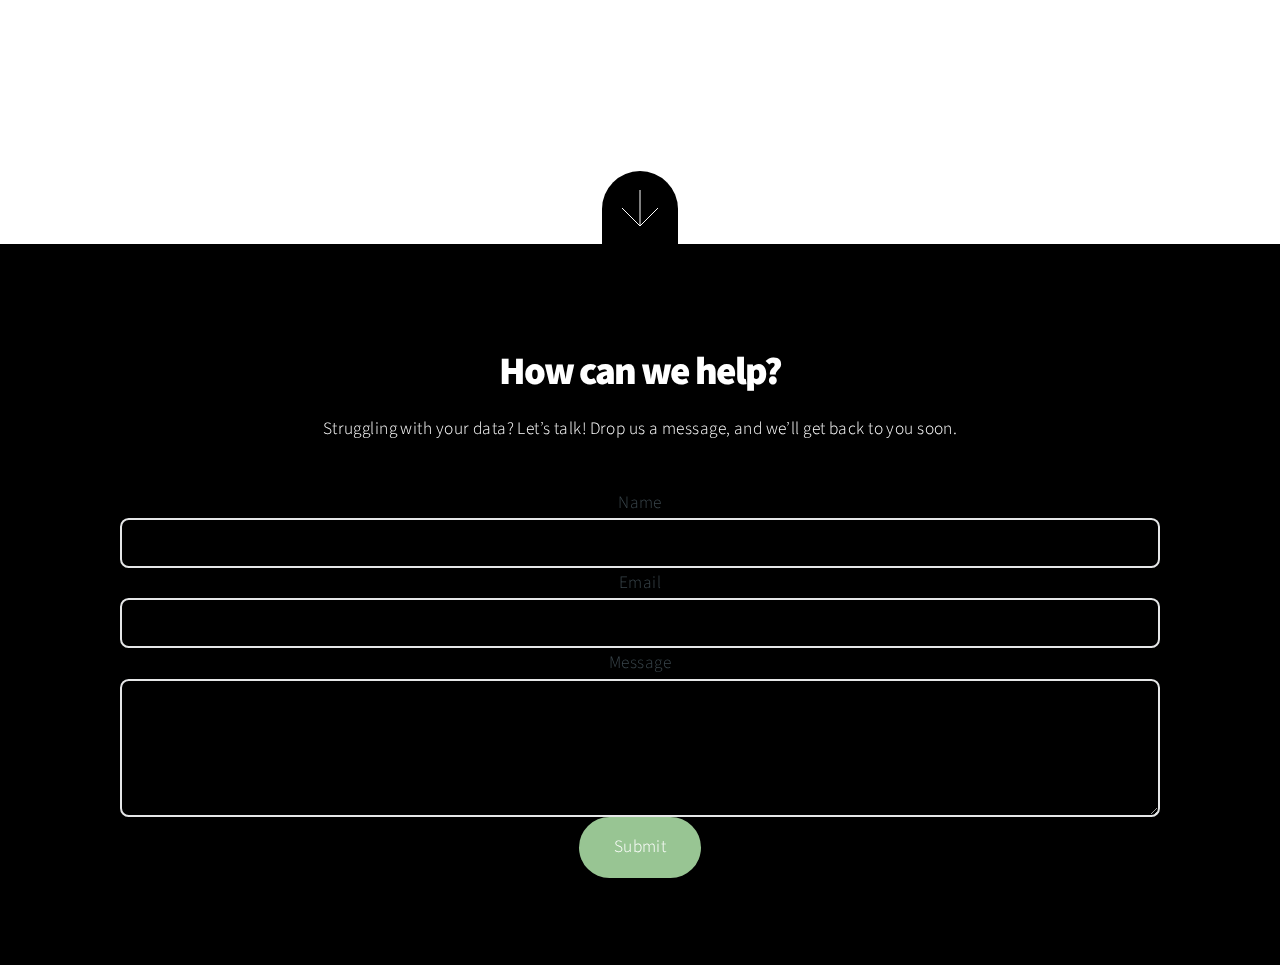
==== commit bc6f4d79: "graphic adjustments" ====
--- a/index.html
+++ b/index.html
@@ -6,8 +6,9 @@
 -->
 <html>
 	<head>
-		<title>Mirror Analytics</title>
+		<title>MirrorAnalytics</title>
 		<meta charset="utf-8" />
+		<link rel="shortcut icon" type="image/x-icon" href="images/MirAntcslogo.png" />
 		<meta name="viewport" content="width=device-width, initial-scale=1, user-scalable=no" />
 		<link rel="stylesheet" href="assets/css/main.css" />
 		<noscript><link rel="stylesheet" href="assets/css/noscript.css" /></noscript>
--- a/assets/css/main.css
+++ b/assets/css/main.css
@@ -661,7 +661,8 @@
 
 		.box2.style22 {
 			padding: 1.5em 1.25em 1.5em 1.25em;
-			background-color: #000000
+			background-color: #FFFFFF;
+			color: #000000;
 		}
 }
 
@@ -669,7 +670,7 @@
 
 	.box {
 		background: #000000;
-		color: #e5e6e7;
+		color: #FFFFFF;
 		padding: 2em;
 			}
 
@@ -767,7 +768,7 @@
 		input[type="reset"]:hover,
 		.button:hover,
 		button:hover {
-			background-color: #a8cea4;
+			background-color: #333333;
 		}
 
 		input[type="button"]:active,
@@ -783,9 +784,9 @@
 		input[type="reset"].style2,
 		.button.style2,
 		button.style2 {
-			background-color: transparent;
-			border: solid 2px #e5e6e7;
-			color: inherit;
+			background-color: #000000;
+			border: solid 5px #FFC90E;
+			color: #FFC90E;
 		}
 
 			input[type="button"].style2:hover,
@@ -793,7 +794,7 @@
 			input[type="reset"].style2:hover,
 			.button.style2:hover,
 			button.style2:hover {
-				background-color: rgba(229, 230, 231, 0.25);
+				background-color: #333333;
 			}
 
 			input[type="button"].style2:active,
